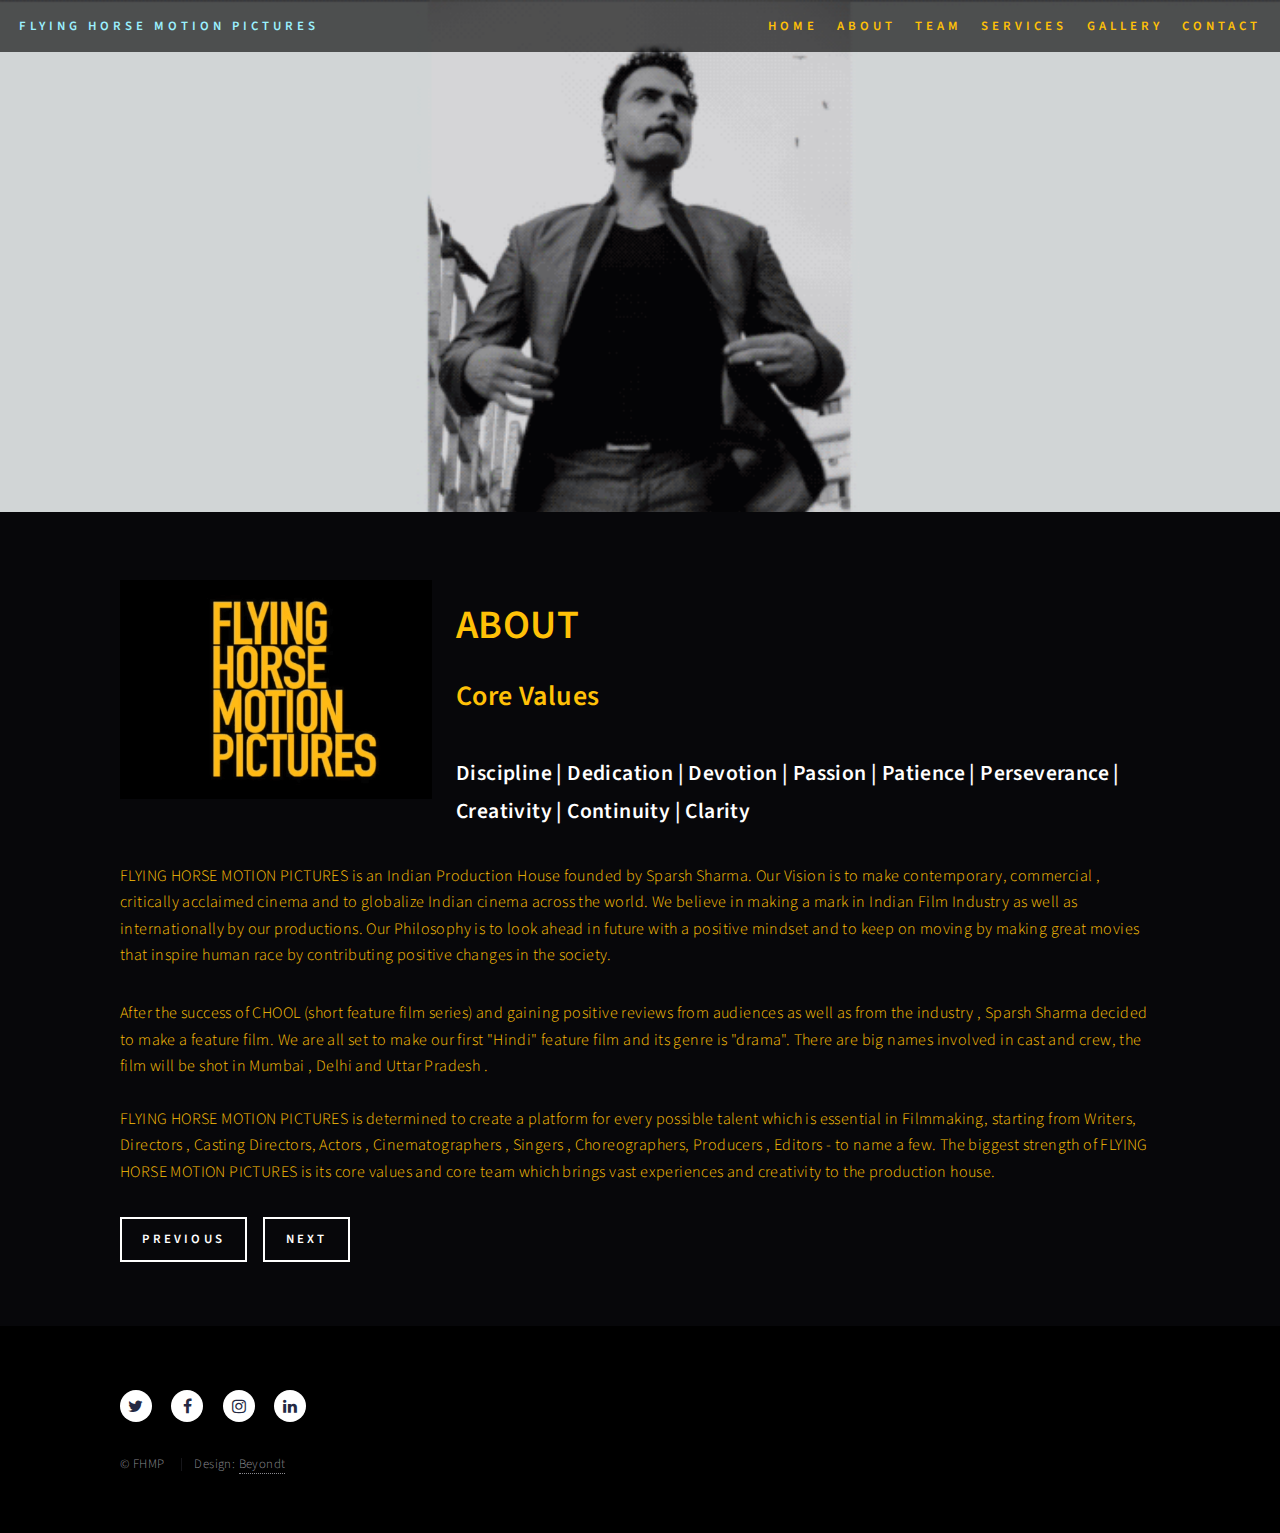
==== about.html @ 009fe53f "Update about.html" ====
<!DOCTYPE HTML>

<html>
	<head>
		<title>Flying Horse Motion Pictures | About</title>
		<meta charset="utf-8" />
		<meta name="viewport" content="width=device-width, initial-scale=1, user-scalable=no" />
		<!--[if lte IE 8]><script src="assets/js/ie/html5shiv.js"></script><![endif]-->
		<link rel="stylesheet" href="assets/css/main.css" />
		<!--[if lte IE 9]><link rel="stylesheet" href="assets/css/ie9.css" /><![endif]-->
		<!--[if lte IE 8]><link rel="stylesheet" href="assets/css/ie8.css" /><![endif]-->
	</head>
	<body>

		<!-- Wrapper -->
			<div id="wrapper">

				<!-- Header -->
				<!-- Note: The "styleN" class below should match that of the banner element. -->
					<header id="header" class="alt style2" style=" background-color: rgba(0, 0, 0, 0.63);">
						<a href="index.html" class="logo"> <span>FLYING HORSE MOTION PICTURES</span></a>
                        <nav>
                            
                            
                            <a href="home.html">Home</a>
                            <a href="about.html">About</a>
                            <a href="team.html">Team</a>
                            <a href="services.html">Services</a>
                            <a href="gallery.html">Gallery</a>
                            <a href="contact.html">Contact</a>
                            
                            
                            
                        </nav>
					</header>

				<!-- Menu -->
                
                
                <!-- Banner -->
				<!-- Note: The "styleN" class below should match that of the header element. -->
					<section id="banner" class="style2">
						<div class="inner">
							<span class="image">
								<img src="images/about.gif" alt="sparsh sharma" />
							</span>
							
							
						</div>
					</section>

				<!-- Main -->
					<div id="main">

						<!-- One -->
                        

						<!-- Two -->
							

						<!-- Three -->
							<section id="three">
								<div class="inner">
                                    
                                    
                                    <p><span class="image left"><img src="images/logo.gif" alt="" /></span>
                                    <h1>ABOUT</h1>
                                    <h2>Core Values</h2> </br>
                                    <h3><b>
                                     Discipline |
                                    
                                     Dedication |
                                    
                                     Devotion |
                                    
                                     Passion |
                                    
                                     Patience |
                                    
                                     Perseverance |
                                     </br>
                                     </br>
                                    
                                     Creativity |
                                   
                                    Continuity |
                                    
                                    Clarity
                                    </br>
                                    </br>
                                    </b> </h3>
                                    
                                    
                                    
                                    FLYING HORSE MOTION PICTURES is an Indian Production House founded by Sparsh Sharma. Our Vision is to make contemporary, commercial , critically acclaimed cinema and to globalize Indian cinema across the world. We believe in making a mark in Indian Film Industry as well as internationally by our productions. Our Philosophy is to look ahead in future with a positive mindset  and to keep on moving by making great movies that inspire human race by  contributing positive changes in the society.</p>
                                  
                                    
									
                                    <p>After the success of CHOOL (short feature film series) and gaining positive reviews from audiences as well as from the industry , Sparsh Sharma decided to make a feature film. We are all set to make our first "Hindi" feature film  and its genre is "drama". There are big names involved in cast and crew, the film will be shot in Mumbai , Delhi and Uttar Pradesh .</br>
                                    
                                    </br> FLYING HORSE MOTION PICTURES is determined to create a platform for every possible talent which is essential in Filmmaking, starting from Writers, Directors , Casting Directors,  Actors , Cinematographers , Singers , Choreographers,  Producers , Editors - to name a few. The biggest strength of FLYING HORSE MOTION PICTURES is its core values and core team which brings vast experiences and creativity to the production house. </br> </p>
									
                                    
                                        <ul class="actions">
                                            <li><a href="home.html" class="button">Previous</a></
                                                </br>
                                            <li><a href="team.html" class="button">Next</a></li>
                                        </ul>
                                    
                                    
                                    
								</div>
							</section>
                            

					</div>

				<!-- Contact -->
					

				<!-- Footer -->
					<footer id="footer">
						<div class="inner">
							<ul class="icons">
								<li><a href="#" class="icon alt fa-twitter"><span class="label">Twitter</span></a></li>
								<li><a href="#" class="icon alt fa-facebook"><span class="label">Facebook</span></a></li>
								<li><a href="#" class="icon alt fa-instagram"><span class="label">Instagram</span></a></li>
								
								<li><a href="#" class="icon alt fa-linkedin"><span class="label">LinkedIn</span></a></li>
							</ul>
                            <ul class="copyright">
                                <li>&copy; FHMP</li>
                                <li>Design: <a href="https://beyondt.in">Beyondt</a></li>
                                
                            </ul>
                        </div>
					</footer>

			</div>

		<!-- Scripts -->
			<script src="assets/js/jquery.min.js"></script>
			<script src="assets/js/jquery.scrolly.min.js"></script>
			<script src="assets/js/jquery.scrollex.min.js"></script>
			<script src="assets/js/skel.min.js"></script>
			<script src="assets/js/util.js"></script>
			<!--[if lte IE 8]><script src="assets/js/ie/respond.min.js"></script><![endif]-->
			<script src="assets/js/main.js"></script>

	</body>
</html>
---- assets/css/main.css ----
@import url(font-awesome.min.css);
@import url("https://fonts.googleapis.com/css?family=Source+Sans+Pro:300,300italic,600,600italic");

/*
	Forty by HTML5 UP
	html5up.net | @ajlkn
	Free for personal and commercial use under the CCA 3.0 license (html5up.net/license)
*/

/* Reset */

	html, body, div, span, applet, object, iframe, h1, h2, h3, h4, h5, h6, p, blockquote, pre, a, abbr, acronym, address, big, cite, code, del, dfn, em, img, ins, kbd, q, s, samp, small, strike, strong, sub, sup, tt, var, b, u, i, center, dl, dt, dd, ol, ul, li, fieldset, form, label, legend, table, caption, tbody, tfoot, thead, tr, th, td, article, aside, canvas, details, embed, figure, figcaption, footer, header, hgroup, menu, nav, output, ruby, section, summary, time, mark, audio, video {
		margin: 0;
		padding: 0;
		border: 0;
		font-size: 100%;
		font: inherit;
		vertical-align: baseline;
	}

	article, aside, details, figcaption, figure, footer, header, hgroup, menu, nav, section {
		display: block;
	}

	body {
		line-height: 1;
	}

	ol, ul {
		list-style: none;
	}

	blockquote, q {
		quotes: none;
	}

	blockquote:before, blockquote:after, q:before, q:after {
		content: '';
		content: none;
	}

	table {
		border-collapse: collapse;
		border-spacing: 0;
	}

	body {
		-webkit-text-size-adjust: none;
	}

/* Box Model */

	*, *:before, *:after {
		-moz-box-sizing: border-box;
		-webkit-box-sizing: border-box;
		box-sizing: border-box;
	}

/* Grid */

	.row {
		border-bottom: solid 1px transparent;
		-moz-box-sizing: border-box;
		-webkit-box-sizing: border-box;
		box-sizing: border-box;
	}

	.row > * {
		float: left;
		-moz-box-sizing: border-box;
		-webkit-box-sizing: border-box;
		box-sizing: border-box;
	}

	.row:after, .row:before {
		content: '';
		display: block;
		clear: both;
		height: 0;
	}

	.row.uniform > * > :first-child {
		margin-top: 0;
	}

	.row.uniform > * > :last-child {
		margin-bottom: 0;
	}

	.row.\30 \25 > * {
		padding: 0 0 0 0em;
	}

	.row.\30 \25 {
		margin: 0 0 -1px 0em;
	}

	.row.uniform.\30 \25 > * {
		padding: 0em 0 0 0em;
	}

	.row.uniform.\30 \25 {
		margin: 0em 0 -1px 0em;
	}

	.row > * {
		padding: 0 0 0 2em;
	}

	.row {
		margin: 0 0 -1px -2em;
	}

	.row.uniform > * {
		padding: 2em 0 0 2em;
	}

	.row.uniform {
		margin: -2em 0 -1px -2em;
	}

	.row.\32 00\25 > * {
		padding: 0 0 0 4em;
	}

	.row.\32 00\25 {
		margin: 0 0 -1px -4em;
	}

	.row.uniform.\32 00\25 > * {
		padding: 4em 0 0 4em;
	}

	.row.uniform.\32 00\25 {
		margin: -4em 0 -1px -4em;
	}

	.row.\31 50\25 > * {
		padding: 0 0 0 3em;
	}

	.row.\31 50\25 {
		margin: 0 0 -1px -3em;
	}

	.row.uniform.\31 50\25 > * {
		padding: 3em 0 0 3em;
	}

	.row.uniform.\31 50\25 {
		margin: -3em 0 -1px -3em;
	}

	.row.\35 0\25 > * {
		padding: 0 0 0 1em;
	}

	.row.\35 0\25 {
		margin: 0 0 -1px -1em;
	}

	.row.uniform.\35 0\25 > * {
		padding: 1em 0 0 1em;
	}

	.row.uniform.\35 0\25 {
		margin: -1em 0 -1px -1em;
	}

	.row.\32 5\25 > * {
		padding: 0 0 0 0.5em;
	}

	.row.\32 5\25 {
		margin: 0 0 -1px -0.5em;
	}

	.row.uniform.\32 5\25 > * {
		padding: 0.5em 0 0 0.5em;
	}

	.row.uniform.\32 5\25 {
		margin: -0.5em 0 -1px -0.5em;
	}

	.\31 2u, .\31 2u\24 {
		width: 100%;
		clear: none;
		margin-left: 0;
	}

	.\31 1u, .\31 1u\24 {
		width: 91.6666666667%;
		clear: none;
		margin-left: 0;
	}

	.\31 0u, .\31 0u\24 {
		width: 83.3333333333%;
		clear: none;
		margin-left: 0;
	}

	.\39 u, .\39 u\24 {
		width: 75%;
		clear: none;
		margin-left: 0;
	}

	.\38 u, .\38 u\24 {
		width: 66.6666666667%;
		clear: none;
		margin-left: 0;
	}

	.\37 u, .\37 u\24 {
		width: 58.3333333333%;
		clear: none;
		margin-left: 0;
	}

	.\36 u, .\36 u\24 {
		width: 50%;
		clear: none;
		margin-left: 0;
	}

	.\35 u, .\35 u\24 {
		width: 41.6666666667%;
		clear: none;
		margin-left: 0;
	}

	.\34 u, .\34 u\24 {
		width: 33.3333333333%;
		clear: none;
		margin-left: 0;
	}

	.\33 u, .\33 u\24 {
		width: 25%;
		clear: none;
		margin-left: 0;
	}

	.\32 u, .\32 u\24 {
		width: 16.6666666667%;
		clear: none;
		margin-left: 0;
	}

	.\31 u, .\31 u\24 {
		width: 8.3333333333%;
		clear: none;
		margin-left: 0;
	}

	.\31 2u\24 + *,
	.\31 1u\24 + *,
	.\31 0u\24 + *,
	.\39 u\24 + *,
	.\38 u\24 + *,
	.\37 u\24 + *,
	.\36 u\24 + *,
	.\35 u\24 + *,
	.\34 u\24 + *,
	.\33 u\24 + *,
	.\32 u\24 + *,
	.\31 u\24 + * {
		clear: left;
	}

	.\-11u {
		margin-left: 91.66667%;
	}

	.\-10u {
		margin-left: 83.33333%;
	}

	.\-9u {
		margin-left: 75%;
	}

	.\-8u {
		margin-left: 66.66667%;
	}

	.\-7u {
		margin-left: 58.33333%;
	}

	.\-6u {
		margin-left: 50%;
	}

	.\-5u {
		margin-left: 41.66667%;
	}

	.\-4u {
		margin-left: 33.33333%;
	}

	.\-3u {
		margin-left: 25%;
	}

	.\-2u {
		margin-left: 16.66667%;
	}

	.\-1u {
		margin-left: 8.33333%;
	}

	@media screen and (max-width: 1680px) {

		.row > * {
			padding: 0 0 0 2em;
		}

		.row {
			margin: 0 0 -1px -2em;
		}

		.row.uniform > * {
			padding: 2em 0 0 2em;
		}

		.row.uniform {
			margin: -2em 0 -1px -2em;
		}

		.row.\32 00\25 > * {
			padding: 0 0 0 4em;
		}

		.row.\32 00\25 {
			margin: 0 0 -1px -4em;
		}

		.row.uniform.\32 00\25 > * {
			padding: 4em 0 0 4em;
		}

		.row.uniform.\32 00\25 {
			margin: -4em 0 -1px -4em;
		}

		.row.\31 50\25 > * {
			padding: 0 0 0 3em;
		}

		.row.\31 50\25 {
			margin: 0 0 -1px -3em;
		}

		.row.uniform.\31 50\25 > * {
			padding: 3em 0 0 3em;
		}

		.row.uniform.\31 50\25 {
			margin: -3em 0 -1px -3em;
		}

		.row.\35 0\25 > * {
			padding: 0 0 0 1em;
		}

		.row.\35 0\25 {
			margin: 0 0 -1px -1em;
		}

		.row.uniform.\35 0\25 > * {
			padding: 1em 0 0 1em;
		}

		.row.uniform.\35 0\25 {
			margin: -1em 0 -1px -1em;
		}

		.row.\32 5\25 > * {
			padding: 0 0 0 0.5em;
		}

		.row.\32 5\25 {
			margin: 0 0 -1px -0.5em;
		}

		.row.uniform.\32 5\25 > * {
			padding: 0.5em 0 0 0.5em;
		}

		.row.uniform.\32 5\25 {
			margin: -0.5em 0 -1px -0.5em;
		}

		.\31 2u\28xlarge\29, .\31 2u\24\28xlarge\29 {
			width: 100%;
			clear: none;
			margin-left: 0;
		}

		.\31 1u\28xlarge\29, .\31 1u\24\28xlarge\29 {
			width: 91.6666666667%;
			clear: none;
			margin-left: 0;
		}

		.\31 0u\28xlarge\29, .\31 0u\24\28xlarge\29 {
			width: 83.3333333333%;
			clear: none;
			margin-left: 0;
		}

		.\39 u\28xlarge\29, .\39 u\24\28xlarge\29 {
			width: 75%;
			clear: none;
			margin-left: 0;
		}

		.\38 u\28xlarge\29, .\38 u\24\28xlarge\29 {
			width: 66.6666666667%;
			clear: none;
			margin-left: 0;
		}

		.\37 u\28xlarge\29, .\37 u\24\28xlarge\29 {
			width: 58.3333333333%;
			clear: none;
			margin-left: 0;
		}

		.\36 u\28xlarge\29, .\36 u\24\28xlarge\29 {
			width: 50%;
			clear: none;
			margin-left: 0;
		}

		.\35 u\28xlarge\29, .\35 u\24\28xlarge\29 {
			width: 41.6666666667%;
			clear: none;
			margin-left: 0;
		}

		.\34 u\28xlarge\29, .\34 u\24\28xlarge\29 {
			width: 33.3333333333%;
			clear: none;
			margin-left: 0;
		}

		.\33 u\28xlarge\29, .\33 u\24\28xlarge\29 {
			width: 25%;
			clear: none;
			margin-left: 0;
		}

		.\32 u\28xlarge\29, .\32 u\24\28xlarge\29 {
			width: 16.6666666667%;
			clear: none;
			margin-left: 0;
		}

		.\31 u\28xlarge\29, .\31 u\24\28xlarge\29 {
			width: 8.3333333333%;
			clear: none;
			margin-left: 0;
		}

		.\31 2u\24\28xlarge\29 + *,
		.\31 1u\24\28xlarge\29 + *,
		.\31 0u\24\28xlarge\29 + *,
		.\39 u\24\28xlarge\29 + *,
		.\38 u\24\28xlarge\29 + *,
		.\37 u\24\28xlarge\29 + *,
		.\36 u\24\28xlarge\29 + *,
		.\35 u\24\28xlarge\29 + *,
		.\34 u\24\28xlarge\29 + *,
		.\33 u\24\28xlarge\29 + *,
		.\32 u\24\28xlarge\29 + *,
		.\31 u\24\28xlarge\29 + * {
			clear: left;
		}

		.\-11u\28xlarge\29 {
			margin-left: 91.66667%;
		}

		.\-10u\28xlarge\29 {
			margin-left: 83.33333%;
		}

		.\-9u\28xlarge\29 {
			margin-left: 75%;
		}

		.\-8u\28xlarge\29 {
			margin-left: 66.66667%;
		}

		.\-7u\28xlarge\29 {
			margin-left: 58.33333%;
		}

		.\-6u\28xlarge\29 {
			margin-left: 50%;
		}

		.\-5u\28xlarge\29 {
			margin-left: 41.66667%;
		}

		.\-4u\28xlarge\29 {
			margin-left: 33.33333%;
		}

		.\-3u\28xlarge\29 {
			margin-left: 25%;
		}

		.\-2u\28xlarge\29 {
			margin-left: 16.66667%;
		}

		.\-1u\28xlarge\29 {
			margin-left: 8.33333%;
		}

	}

	@media screen and (max-width: 1280px) {

		.row > * {
			padding: 0 0 0 1.5em;
		}

		.row {
			margin: 0 0 -1px -1.5em;
		}

		.row.uniform > * {
			padding: 1.5em 0 0 1.5em;
		}

		.row.uniform {
			margin: -1.5em 0 -1px -1.5em;
		}

		.row.\32 00\25 > * {
			padding: 0 0 0 3em;
		}

		.row.\32 00\25 {
			margin: 0 0 -1px -3em;
		}

		.row.uniform.\32 00\25 > * {
			padding: 3em 0 0 3em;
		}

		.row.uniform.\32 00\25 {
			margin: -3em 0 -1px -3em;
		}

		.row.\31 50\25 > * {
			padding: 0 0 0 2.25em;
		}

		.row.\31 50\25 {
			margin: 0 0 -1px -2.25em;
		}

		.row.uniform.\31 50\25 > * {
			padding: 2.25em 0 0 2.25em;
		}

		.row.uniform.\31 50\25 {
			margin: -2.25em 0 -1px -2.25em;
		}

		.row.\35 0\25 > * {
			padding: 0 0 0 0.75em;
		}

		.row.\35 0\25 {
			margin: 0 0 -1px -0.75em;
		}

		.row.uniform.\35 0\25 > * {
			padding: 0.75em 0 0 0.75em;
		}

		.row.uniform.\35 0\25 {
			margin: -0.75em 0 -1px -0.75em;
		}

		.row.\32 5\25 > * {
			padding: 0 0 0 0.375em;
		}

		.row.\32 5\25 {
			margin: 0 0 -1px -0.375em;
		}

		.row.uniform.\32 5\25 > * {
			padding: 0.375em 0 0 0.375em;
		}

		.row.uniform.\32 5\25 {
			margin: -0.375em 0 -1px -0.375em;
		}

		.\31 2u\28large\29, .\31 2u\24\28large\29 {
			width: 100%;
			clear: none;
			margin-left: 0;
		}

		.\31 1u\28large\29, .\31 1u\24\28large\29 {
			width: 91.6666666667%;
			clear: none;
			margin-left: 0;
		}

		.\31 0u\28large\29, .\31 0u\24\28large\29 {
			width: 83.3333333333%;
			clear: none;
			margin-left: 0;
		}

		.\39 u\28large\29, .\39 u\24\28large\29 {
			width: 75%;
			clear: none;
			margin-left: 0;
		}

		.\38 u\28large\29, .\38 u\24\28large\29 {
			width: 66.6666666667%;
			clear: none;
			margin-left: 0;
		}

		.\37 u\28large\29, .\37 u\24\28large\29 {
			width: 58.3333333333%;
			clear: none;
			margin-left: 0;
		}

		.\36 u\28large\29, .\36 u\24\28large\29 {
			width: 50%;
			clear: none;
			margin-left: 0;
		}

		.\35 u\28large\29, .\35 u\24\28large\29 {
			width: 41.6666666667%;
			clear: none;
			margin-left: 0;
		}

		.\34 u\28large\29, .\34 u\24\28large\29 {
			width: 33.3333333333%;
			clear: none;
			margin-left: 0;
		}

		.\33 u\28large\29, .\33 u\24\28large\29 {
			width: 25%;
			clear: none;
			margin-left: 0;
		}

		.\32 u\28large\29, .\32 u\24\28large\29 {
			width: 16.6666666667%;
			clear: none;
			margin-left: 0;
		}

		.\31 u\28large\29, .\31 u\24\28large\29 {
			width: 8.3333333333%;
			clear: none;
			margin-left: 0;
		}

		.\31 2u\24\28large\29 + *,
		.\31 1u\24\28large\29 + *,
		.\31 0u\24\28large\29 + *,
		.\39 u\24\28large\29 + *,
		.\38 u\24\28large\29 + *,
		.\37 u\24\28large\29 + *,
		.\36 u\24\28large\29 + *,
		.\35 u\24\28large\29 + *,
		.\34 u\24\28large\29 + *,
		.\33 u\24\28large\29 + *,
		.\32 u\24\28large\29 + *,
		.\31 u\24\28large\29 + * {
			clear: left;
		}

		.\-11u\28large\29 {
			margin-left: 91.66667%;
		}

		.\-10u\28large\29 {
			margin-left: 83.33333%;
		}

		.\-9u\28large\29 {
			margin-left: 75%;
		}

		.\-8u\28large\29 {
			margin-left: 66.66667%;
		}

		.\-7u\28large\29 {
			margin-left: 58.33333%;
		}

		.\-6u\28large\29 {
			margin-left: 50%;
		}

		.\-5u\28large\29 {
			margin-left: 41.66667%;
		}

		.\-4u\28large\29 {
			margin-left: 33.33333%;
		}

		.\-3u\28large\29 {
			margin-left: 25%;
		}

		.\-2u\28large\29 {
			margin-left: 16.66667%;
		}

		.\-1u\28large\29 {
			margin-left: 8.33333%;
		}

	}

	@media screen and (max-width: 980px) {

		.row > * {
			padding: 0 0 0 1.5em;
		}

		.row {
			margin: 0 0 -1px -1.5em;
		}

		.row.uniform > * {
			padding: 1.5em 0 0 1.5em;
		}

		.row.uniform {
			margin: -1.5em 0 -1px -1.5em;
		}

		.row.\32 00\25 > * {
			padding: 0 0 0 3em;
		}

		.row.\32 00\25 {
			margin: 0 0 -1px -3em;
		}

		.row.uniform.\32 00\25 > * {
			padding: 3em 0 0 3em;
		}

		.row.uniform.\32 00\25 {
			margin: -3em 0 -1px -3em;
		}

		.row.\31 50\25 > * {
			padding: 0 0 0 2.25em;
		}

		.row.\31 50\25 {
			margin: 0 0 -1px -2.25em;
		}

		.row.uniform.\31 50\25 > * {
			padding: 2.25em 0 0 2.25em;
		}

		.row.uniform.\31 50\25 {
			margin: -2.25em 0 -1px -2.25em;
		}

		.row.\35 0\25 > * {
			padding: 0 0 0 0.75em;
		}

		.row.\35 0\25 {
			margin: 0 0 -1px -0.75em;
		}

		.row.uniform.\35 0\25 > * {
			padding: 0.75em 0 0 0.75em;
		}

		.row.uniform.\35 0\25 {
			margin: -0.75em 0 -1px -0.75em;
		}

		.row.\32 5\25 > * {
			padding: 0 0 0 0.375em;
		}

		.row.\32 5\25 {
			margin: 0 0 -1px -0.375em;
		}

		.row.uniform.\32 5\25 > * {
			padding: 0.375em 0 0 0.375em;
		}

		.row.uniform.\32 5\25 {
			margin: -0.375em 0 -1px -0.375em;
		}

		.\31 2u\28medium\29, .\31 2u\24\28medium\29 {
			width: 100%;
			clear: none;
			margin-left: 0;
		}

		.\31 1u\28medium\29, .\31 1u\24\28medium\29 {
			width: 91.6666666667%;
			clear: none;
			margin-left: 0;
		}

		.\31 0u\28medium\29, .\31 0u\24\28medium\29 {
			width: 83.3333333333%;
			clear: none;
			margin-left: 0;
		}

		.\39 u\28medium\29, .\39 u\24\28medium\29 {
			width: 75%;
			clear: none;
			margin-left: 0;
		}

		.\38 u\28medium\29, .\38 u\24\28medium\29 {
			width: 66.6666666667%;
			clear: none;
			margin-left: 0;
		}

		.\37 u\28medium\29, .\37 u\24\28medium\29 {
			width: 58.3333333333%;
			clear: none;
			margin-left: 0;
		}

		.\36 u\28medium\29, .\36 u\24\28medium\29 {
			width: 50%;
			clear: none;
			margin-left: 0;
		}

		.\35 u\28medium\29, .\35 u\24\28medium\29 {
			width: 41.6666666667%;
			clear: none;
			margin-left: 0;
		}

		.\34 u\28medium\29, .\34 u\24\28medium\29 {
			width: 33.3333333333%;
			clear: none;
			margin-left: 0;
		}

		.\33 u\28medium\29, .\33 u\24\28medium\29 {
			width: 25%;
			clear: none;
			margin-left: 0;
		}

		.\32 u\28medium\29, .\32 u\24\28medium\29 {
			width: 16.6666666667%;
			clear: none;
			margin-left: 0;
		}

		.\31 u\28medium\29, .\31 u\24\28medium\29 {
			width: 8.3333333333%;
			clear: none;
			margin-left: 0;
		}

		.\31 2u\24\28medium\29 + *,
		.\31 1u\24\28medium\29 + *,
		.\31 0u\24\28medium\29 + *,
		.\39 u\24\28medium\29 + *,
		.\38 u\24\28medium\29 + *,
		.\37 u\24\28medium\29 + *,
		.\36 u\24\28medium\29 + *,
		.\35 u\24\28medium\29 + *,
		.\34 u\24\28medium\29 + *,
		.\33 u\24\28medium\29 + *,
		.\32 u\24\28medium\29 + *,
		.\31 u\24\28medium\29 + * {
			clear: left;
		}

		.\-11u\28medium\29 {
			margin-left: 91.66667%;
		}

		.\-10u\28medium\29 {
			margin-left: 83.33333%;
		}

		.\-9u\28medium\29 {
			margin-left: 75%;
		}

		.\-8u\28medium\29 {
			margin-left: 66.66667%;
		}

		.\-7u\28medium\29 {
			margin-left: 58.33333%;
		}

		.\-6u\28medium\29 {
			margin-left: 50%;
		}

		.\-5u\28medium\29 {
			margin-left: 41.66667%;
		}

		.\-4u\28medium\29 {
			margin-left: 33.33333%;
		}

		.\-3u\28medium\29 {
			margin-left: 25%;
		}

		.\-2u\28medium\29 {
			margin-left: 16.66667%;
		}

		.\-1u\28medium\29 {
			margin-left: 8.33333%;
		}

	}

	@media screen and (max-width: 736px) {

		.row > * {
			padding: 0 0 0 1.25em;
		}

		.row {
			margin: 0 0 -1px -1.25em;
		}

		.row.uniform > * {
			padding: 1.25em 0 0 1.25em;
		}

		.row.uniform {
			margin: -1.25em 0 -1px -1.25em;
		}

		.row.\32 00\25 > * {
			padding: 0 0 0 2.5em;
		}

		.row.\32 00\25 {
			margin: 0 0 -1px -2.5em;
		}

		.row.uniform.\32 00\25 > * {
			padding: 2.5em 0 0 2.5em;
		}

		.row.uniform.\32 00\25 {
			margin: -2.5em 0 -1px -2.5em;
		}

		.row.\31 50\25 > * {
			padding: 0 0 0 1.875em;
		}

		.row.\31 50\25 {
			margin: 0 0 -1px -1.875em;
		}

		.row.uniform.\31 50\25 > * {
			padding: 1.875em 0 0 1.875em;
		}

		.row.uniform.\31 50\25 {
			margin: -1.875em 0 -1px -1.875em;
		}

		.row.\35 0\25 > * {
			padding: 0 0 0 0.625em;
		}

		.row.\35 0\25 {
			margin: 0 0 -1px -0.625em;
		}

		.row.uniform.\35 0\25 > * {
			padding: 0.625em 0 0 0.625em;
		}

		.row.uniform.\35 0\25 {
			margin: -0.625em 0 -1px -0.625em;
		}

		.row.\32 5\25 > * {
			padding: 0 0 0 0.3125em;
		}

		.row.\32 5\25 {
			margin: 0 0 -1px -0.3125em;
		}

		.row.uniform.\32 5\25 > * {
			padding: 0.3125em 0 0 0.3125em;
		}

		.row.uniform.\32 5\25 {
			margin: -0.3125em 0 -1px -0.3125em;
		}

		.\31 2u\28small\29, .\31 2u\24\28small\29 {
			width: 100%;
			clear: none;
			margin-left: 0;
		}

		.\31 1u\28small\29, .\31 1u\24\28small\29 {
			width: 91.6666666667%;
			clear: none;
			margin-left: 0;
		}

		.\31 0u\28small\29, .\31 0u\24\28small\29 {
			width: 83.3333333333%;
			clear: none;
			margin-left: 0;
		}

		.\39 u\28small\29, .\39 u\24\28small\29 {
			width: 75%;
			clear: none;
			margin-left: 0;
		}

		.\38 u\28small\29, .\38 u\24\28small\29 {
			width: 66.6666666667%;
			clear: none;
			margin-left: 0;
		}

		.\37 u\28small\29, .\37 u\24\28small\29 {
			width: 58.3333333333%;
			clear: none;
			margin-left: 0;
		}

		.\36 u\28small\29, .\36 u\24\28small\29 {
			width: 50%;
			clear: none;
			margin-left: 0;
		}

		.\35 u\28small\29, .\35 u\24\28small\29 {
			width: 41.6666666667%;
			clear: none;
			margin-left: 0;
		}

		.\34 u\28small\29, .\34 u\24\28small\29 {
			width: 33.3333333333%;
			clear: none;
			margin-left: 0;
		}

		.\33 u\28small\29, .\33 u\24\28small\29 {
			width: 25%;
			clear: none;
			margin-left: 0;
		}

		.\32 u\28small\29, .\32 u\24\28small\29 {
			width: 16.6666666667%;
			clear: none;
			margin-left: 0;
		}

		.\31 u\28small\29, .\31 u\24\28small\29 {
			width: 8.3333333333%;
			clear: none;
			margin-left: 0;
		}

		.\31 2u\24\28small\29 + *,
		.\31 1u\24\28small\29 + *,
		.\31 0u\24\28small\29 + *,
		.\39 u\24\28small\29 + *,
		.\38 u\24\28small\29 + *,
		.\37 u\24\28small\29 + *,
		.\36 u\24\28small\29 + *,
		.\35 u\24\28small\29 + *,
		.\34 u\24\28small\29 + *,
		.\33 u\24\28small\29 + *,
		.\32 u\24\28small\29 + *,
		.\31 u\24\28small\29 + * {
			clear: left;
		}

		.\-11u\28small\29 {
			margin-left: 91.66667%;
		}

		.\-10u\28small\29 {
			margin-left: 83.33333%;
		}

		.\-9u\28small\29 {
			margin-left: 75%;
		}

		.\-8u\28small\29 {
			margin-left: 66.66667%;
		}

		.\-7u\28small\29 {
			margin-left: 58.33333%;
		}

		.\-6u\28small\29 {
			margin-left: 50%;
		}

		.\-5u\28small\29 {
			margin-left: 41.66667%;
		}

		.\-4u\28small\29 {
			margin-left: 33.33333%;
		}

		.\-3u\28small\29 {
			margin-left: 25%;
		}

		.\-2u\28small\29 {
			margin-left: 16.66667%;
		}

		.\-1u\28small\29 {
			margin-left: 8.33333%;
		}

	}

	@media screen and (max-width: 480px) {

		.row > * {
			padding: 0 0 0 1.25em;
		}

		.row {
			margin: 0 0 -1px -1.25em;
		}

		.row.uniform > * {
			padding: 1.25em 0 0 1.25em;
		}

		.row.uniform {
			margin: -1.25em 0 -1px -1.25em;
		}

		.row.\32 00\25 > * {
			padding: 0 0 0 2.5em;
		}

		.row.\32 00\25 {
			margin: 0 0 -1px -2.5em;
		}

		.row.uniform.\32 00\25 > * {
			padding: 2.5em 0 0 2.5em;
		}

		.row.uniform.\32 00\25 {
			margin: -2.5em 0 -1px -2.5em;
		}

		.row.\31 50\25 > * {
			padding: 0 0 0 1.875em;
		}

		.row.\31 50\25 {
			margin: 0 0 -1px -1.875em;
		}

		.row.uniform.\31 50\25 > * {
			padding: 1.875em 0 0 1.875em;
		}

		.row.uniform.\31 50\25 {
			margin: -1.875em 0 -1px -1.875em;
		}

		.row.\35 0\25 > * {
			padding: 0 0 0 0.625em;
		}

		.row.\35 0\25 {
			margin: 0 0 -1px -0.625em;
		}

		.row.uniform.\35 0\25 > * {
			padding: 0.625em 0 0 0.625em;
		}

		.row.uniform.\35 0\25 {
			margin: -0.625em 0 -1px -0.625em;
		}

		.row.\32 5\25 > * {
			padding: 0 0 0 0.3125em;
		}

		.row.\32 5\25 {
			margin: 0 0 -1px -0.3125em;
		}

		.row.uniform.\32 5\25 > * {
			padding: 0.3125em 0 0 0.3125em;
		}

		.row.uniform.\32 5\25 {
			margin: -0.3125em 0 -1px -0.3125em;
		}

		.\31 2u\28xsmall\29, .\31 2u\24\28xsmall\29 {
			width: 100%;
			clear: none;
			margin-left: 0;
		}

		.\31 1u\28xsmall\29, .\31 1u\24\28xsmall\29 {
			width: 91.6666666667%;
			clear: none;
			margin-left: 0;
		}

		.\31 0u\28xsmall\29, .\31 0u\24\28xsmall\29 {
			width: 83.3333333333%;
			clear: none;
			margin-left: 0;
		}

		.\39 u\28xsmall\29, .\39 u\24\28xsmall\29 {
			width: 75%;
			clear: none;
			margin-left: 0;
		}

		.\38 u\28xsmall\29, .\38 u\24\28xsmall\29 {
			width: 66.6666666667%;
			clear: none;
			margin-left: 0;
		}

		.\37 u\28xsmall\29, .\37 u\24\28xsmall\29 {
			width: 58.3333333333%;
			clear: none;
			margin-left: 0;
		}

		.\36 u\28xsmall\29, .\36 u\24\28xsmall\29 {
			width: 50%;
			clear: none;
			margin-left: 0;
		}

		.\35 u\28xsmall\29, .\35 u\24\28xsmall\29 {
			width: 41.6666666667%;
			clear: none;
			margin-left: 0;
		}

		.\34 u\28xsmall\29, .\34 u\24\28xsmall\29 {
			width: 33.3333333333%;
			clear: none;
			margin-left: 0;
		}

		.\33 u\28xsmall\29, .\33 u\24\28xsmall\29 {
			width: 25%;
			clear: none;
			margin-left: 0;
		}

		.\32 u\28xsmall\29, .\32 u\24\28xsmall\29 {
			width: 16.6666666667%;
			clear: none;
			margin-left: 0;
		}

		.\31 u\28xsmall\29, .\31 u\24\28xsmall\29 {
			width: 8.3333333333%;
			clear: none;
			margin-left: 0;
		}

		.\31 2u\24\28xsmall\29 + *,
		.\31 1u\24\28xsmall\29 + *,
		.\31 0u\24\28xsmall\29 + *,
		.\39 u\24\28xsmall\29 + *,
		.\38 u\24\28xsmall\29 + *,
		.\37 u\24\28xsmall\29 + *,
		.\36 u\24\28xsmall\29 + *,
		.\35 u\24\28xsmall\29 + *,
		.\34 u\24\28xsmall\29 + *,
		.\33 u\24\28xsmall\29 + *,
		.\32 u\24\28xsmall\29 + *,
		.\31 u\24\28xsmall\29 + * {
			clear: left;
		}

		.\-11u\28xsmall\29 {
			margin-left: 91.66667%;
		}

		.\-10u\28xsmall\29 {
			margin-left: 83.33333%;
		}

		.\-9u\28xsmall\29 {
			margin-left: 75%;
		}

		.\-8u\28xsmall\29 {
			margin-left: 66.66667%;
		}

		.\-7u\28xsmall\29 {
			margin-left: 58.33333%;
		}

		.\-6u\28xsmall\29 {
			margin-left: 50%;
		}

		.\-5u\28xsmall\29 {
			margin-left: 41.66667%;
		}

		.\-4u\28xsmall\29 {
			margin-left: 33.33333%;
		}

		.\-3u\28xsmall\29 {
			margin-left: 25%;
		}

		.\-2u\28xsmall\29 {
			margin-left: 16.66667%;
		}

		.\-1u\28xsmall\29 {
			margin-left: 8.33333%;
		}

	}

	@media screen and (max-width: 360px) {

		.row > * {
			padding: 0 0 0 1.25em;
		}

		.row {
			margin: 0 0 -1px -1.25em;
		}

		.row.uniform > * {
			padding: 1.25em 0 0 1.25em;
		}

		.row.uniform {
			margin: -1.25em 0 -1px -1.25em;
		}

		.row.\32 00\25 > * {
			padding: 0 0 0 2.5em;
		}

		.row.\32 00\25 {
			margin: 0 0 -1px -2.5em;
		}

		.row.uniform.\32 00\25 > * {
			padding: 2.5em 0 0 2.5em;
		}

		.row.uniform.\32 00\25 {
			margin: -2.5em 0 -1px -2.5em;
		}

		.row.\31 50\25 > * {
			padding: 0 0 0 1.875em;
		}

		.row.\31 50\25 {
			margin: 0 0 -1px -1.875em;
		}

		.row.uniform.\31 50\25 > * {
			padding: 1.875em 0 0 1.875em;
		}

		.row.uniform.\31 50\25 {
			margin: -1.875em 0 -1px -1.875em;
		}

		.row.\35 0\25 > * {
			padding: 0 0 0 0.625em;
		}

		.row.\35 0\25 {
			margin: 0 0 -1px -0.625em;
		}

		.row.uniform.\35 0\25 > * {
			padding: 0.625em 0 0 0.625em;
		}

		.row.uniform.\35 0\25 {
			margin: -0.625em 0 -1px -0.625em;
		}

		.row.\32 5\25 > * {
			padding: 0 0 0 0.3125em;
		}

		.row.\32 5\25 {
			margin: 0 0 -1px -0.3125em;
		}

		.row.uniform.\32 5\25 > * {
			padding: 0.3125em 0 0 0.3125em;
		}

		.row.uniform.\32 5\25 {
			margin: -0.3125em 0 -1px -0.3125em;
		}

		.\31 2u\28xxsmall\29, .\31 2u\24\28xxsmall\29 {
			width: 100%;
			clear: none;
			margin-left: 0;
		}

		.\31 1u\28xxsmall\29, .\31 1u\24\28xxsmall\29 {
			width: 91.6666666667%;
			clear: none;
			margin-left: 0;
		}

		.\31 0u\28xxsmall\29, .\31 0u\24\28xxsmall\29 {
			width: 83.3333333333%;
			clear: none;
			margin-left: 0;
		}

		.\39 u\28xxsmall\29, .\39 u\24\28xxsmall\29 {
			width: 75%;
			clear: none;
			margin-left: 0;
		}

		.\38 u\28xxsmall\29, .\38 u\24\28xxsmall\29 {
			width: 66.6666666667%;
			clear: none;
			margin-left: 0;
		}

		.\37 u\28xxsmall\29, .\37 u\24\28xxsmall\29 {
			width: 58.3333333333%;
			clear: none;
			margin-left: 0;
		}

		.\36 u\28xxsmall\29, .\36 u\24\28xxsmall\29 {
			width: 50%;
			clear: none;
			margin-left: 0;
		}

		.\35 u\28xxsmall\29, .\35 u\24\28xxsmall\29 {
			width: 41.6666666667%;
			clear: none;
			margin-left: 0;
		}

		.\34 u\28xxsmall\29, .\34 u\24\28xxsmall\29 {
			width: 33.3333333333%;
			clear: none;
			margin-left: 0;
		}

		.\33 u\28xxsmall\29, .\33 u\24\28xxsmall\29 {
			width: 25%;
			clear: none;
			margin-left: 0;
		}

		.\32 u\28xxsmall\29, .\32 u\24\28xxsmall\29 {
			width: 16.6666666667%;
			clear: none;
			margin-left: 0;
		}

		.\31 u\28xxsmall\29, .\31 u\24\28xxsmall\29 {
			width: 8.3333333333%;
			clear: none;
			margin-left: 0;
		}

		.\31 2u\24\28xxsmall\29 + *,
		.\31 1u\24\28xxsmall\29 + *,
		.\31 0u\24\28xxsmall\29 + *,
		.\39 u\24\28xxsmall\29 + *,
		.\38 u\24\28xxsmall\29 + *,
		.\37 u\24\28xxsmall\29 + *,
		.\36 u\24\28xxsmall\29 + *,
		.\35 u\24\28xxsmall\29 + *,
		.\34 u\24\28xxsmall\29 + *,
		.\33 u\24\28xxsmall\29 + *,
		.\32 u\24\28xxsmall\29 + *,
		.\31 u\24\28xxsmall\29 + * {
			clear: left;
		}

		.\-11u\28xxsmall\29 {
			margin-left: 91.66667%;
		}

		.\-10u\28xxsmall\29 {
			margin-left: 83.33333%;
		}

		.\-9u\28xxsmall\29 {
			margin-left: 75%;
		}

		.\-8u\28xxsmall\29 {
			margin-left: 66.66667%;
		}

		.\-7u\28xxsmall\29 {
			margin-left: 58.33333%;
		}

		.\-6u\28xxsmall\29 {
			margin-left: 50%;
		}

		.\-5u\28xxsmall\29 {
			margin-left: 41.66667%;
		}

		.\-4u\28xxsmall\29 {
			margin-left: 33.33333%;
		}

		.\-3u\28xxsmall\29 {
			margin-left: 25%;
		}

		.\-2u\28xxsmall\29 {
			margin-left: 16.66667%;
		}

		.\-1u\28xxsmall\29 {
			margin-left: 8.33333%;
		}

	}

/* Basic */

	@-ms-viewport {
		width: device-width;
	}

	body {
		-ms-overflow-style: scrollbar;
	}

	@media screen and (max-width: 480px) {

		html, body {
			min-width: 320px;
		}

	}

	body {
		background: #000;
	}

		body.is-loading *, body.is-loading *:before, body.is-loading *:after {
			-moz-animation: none !important;
			-webkit-animation: none !important;
			-ms-animation: none !important;
			animation: none !important;
			-moz-transition: none !important;
			-webkit-transition: none !important;
			-ms-transition: none !important;
			transition: none !important;
		}

/* Type */

	body, input, select, textarea {
        color: #ffc107;
		font-family: "Source Sans Pro", Helvetica, sans-serif;
		font-size: 17pt;
		font-weight: 300;
		letter-spacing: 0.025em;
		line-height: 1.65;
	}

		@media screen and (max-width: 1680px) {

			body, input, select, textarea {
				font-size: 14pt;
			}

		}

		@media screen and (max-width: 1280px) {

			body, input, select, textarea {
				font-size: 12pt;
			}

		}

		@media screen and (max-width: 360px) {

			body, input, select, textarea {
				font-size: 11pt;
			}

		}

	a {
		-moz-transition: color 0.2s ease-in-out, border-bottom-color 0.2s ease-in-out;
		-webkit-transition: color 0.2s ease-in-out, border-bottom-color 0.2s ease-in-out;
		-ms-transition: color 0.2s ease-in-out, border-bottom-color 0.2s ease-in-out;
		transition: color 0.2s ease-in-out, border-bottom-color 0.2s ease-in-out;
		border-bottom: dotted 1px;
		color: inherit;
		text-decoration: none;
	}

		a:hover {
			border-bottom-color: transparent;
			color: #9bf1ff !important;
		}

		a:active {
			color: #fff !important;
		}

	strong, b {
		color: #ffffff;
		font-weight: 600;
	}

	em, i {
		font-style: italic;
	}

	p {
		margin: 0 0 2em 0;
	}

	h1, h2, h3, h4, h5, h6 {
		color: #ffc107;
		font-weight: 600;
		line-height: .90;
		margin: 0 0 1em 0;
	}

		h1 a, h2 a, h3 a, h4 a, h5 a, h6 a {
			color: inherit;
			border-bottom: 0;
		}

	h1 {
		font-size: 2.5em;
	}

	h2 {
		font-size: 1.75em;
	}

	h3 {
		font-size: 1.35em;
	}

	h4 {
		font-size: 1.1em;
	}

	h5 {
		font-size: 0.9em;
	}

	h6 {
		font-size: 0.7em;
	}

	@media screen and (max-width: 736px) {

		h1 {
			font-size: 2em;
		}

		h2 {
			font-size: 1.5em;
		}

		h3 {
			font-size: 1.25em;
		}

	}

	sub {
		font-size: 0.8em;
		position: relative;
		top: 0.5em;
	}

	sup {
		font-size: 0.8em;
		position: relative;
		top: -0.5em;
	}

	blockquote {
		border-left: solid 4px rgba(212, 212, 255, 0.1);
		font-style: italic;
		margin: 0 0 2em 0;
		padding: 0.5em 0 0.5em 2em;
	}

	code {
		background: rgba(212, 212, 255, 0.035);
		font-family: "Courier New", monospace;
		font-size: 0.9em;
		margin: 0 0.25em;
		padding: 0.25em 0.65em;
	}

	pre {
		-webkit-overflow-scrolling: touch;
		font-family: "Courier New", monospace;
		font-size: 0.9em;
		margin: 0 0 2em 0;
	}

		pre code {
			display: block;
			line-height: 1.75;
			padding: 1em 1.5em;
			overflow-x: auto;
		}

	hr {
		border: 0;
		border-bottom: solid 1px rgba(212, 212, 255, 0.1);
		margin: 2em 0;
	}

		hr.major {
			margin: 3em 0;
		}

	.align-left {
		text-align: left;
	}

	.align-center {
		text-align: center;
	}

	.align-right {
		text-align: right;
	}

/* Section/Article */

	section.special, article.special {
		text-align: center;
	}

	header.major {
		width: -moz-max-content;
		width: -webkit-max-content;
		width: -ms-max-content;
		width: max-content;
		margin-bottom: 2em;
	}

		header.major > :first-child {
			margin-bottom: 0;
			width: calc(100% + 0.5em);
		}


		header.major > p {
			font-size: 0.7em;
			font-weight: 600;
			letter-spacing: 0.25em;
			margin-bottom: 0;
			text-transform: uppercase;
		}

		body.is-ie header.major > :first-child:after {
			max-width: 9em;
		}

		body.is-ie header.major > h1:after {
			max-width: 100% !important;
		}

	@media screen and (max-width: 736px) {

		header.major > p br {
			display: none;
		}

	}

/* Form */

	form {
		margin: 0 0 2em 0;
	}

		form .field {
			margin: 0 0 2em 0;
		}

			form .field.half {
				width: 50%;
				float: left;
				padding: 0 0 0 1em;
			}

				form .field.half.first {
					padding: 0 1em 0 0;
				}

		form > .actions {
			margin: 2.5em 0 0 0 !important;
		}

		@media screen and (max-width: 736px) {

			form .field {
				margin: 0 0 1.5em 0;
			}

				form .field.half {
					padding: 0 0 0 0.75em;
				}

					form .field.half.first {
						padding: 0 0.75em 0 0;
					}

			form > .actions {
				margin: 2em 0 0 0 !important;
			}

		}

		@media screen and (max-width: 480px) {

			form .field.half {
				width: 100%;
				float: none;
				padding: 0;
			}

				form .field.half.first {
					padding: 0;
				}

		}

	label {
		color: #ffffff;
		display: block;
		font-size: 0.8em;
		font-weight: 600;
		letter-spacing: 0.25em;
		margin: 0 0 1em 0;
		text-transform: uppercase;
	}

	input[type="text"],
	input[type="password"],
	input[type="email"],
	input[type="tel"],
	select,
	textarea {
		-moz-appearance: none;
		-webkit-appearance: none;
		-ms-appearance: none;
		appearance: none;
		background: rgba(212, 212, 255, 0.035);
		border: none;
		border-radius: 0;
		color: inherit;
		display: block;
		outline: 0;
		padding: 0 1em;
		text-decoration: none;
		width: 100%;
	}

		input[type="text"]:invalid,
		input[type="password"]:invalid,
		input[type="email"]:invalid,
		input[type="tel"]:invalid,
		select:invalid,
		textarea:invalid {
			box-shadow: none;
		}

		input[type="text"]:focus,
		input[type="password"]:focus,
		input[type="email"]:focus,
		input[type="tel"]:focus,
		select:focus,
		textarea:focus {
			border-color: #9bf1ff;
			box-shadow: 0 0 0 2px #9bf1ff;
		}

	.select-wrapper {
		text-decoration: none;
		display: block;
		position: relative;
	}

		.select-wrapper:before {
			-moz-osx-font-smoothing: grayscale;
			-webkit-font-smoothing: antialiased;
			font-family: FontAwesome;
			font-style: normal;
			font-weight: normal;
			text-transform: none !important;
		}

		.select-wrapper:before {
			color: rgba(212, 212, 255, 0.1);
			content: '\f078';
			display: block;
			height: 2.75em;
			line-height: 2.75em;
			pointer-events: none;
			position: absolute;
			right: 0;
			text-align: center;
			top: 0;
			width: 2.75em;
		}

		.select-wrapper select::-ms-expand {
			display: none;
		}

	input[type="text"],
	input[type="password"],
	input[type="email"],
	select {
		height: 2.75em;
	}

	textarea {
		padding: 0.75em 1em;
	}

	input[type="checkbox"],
	input[type="radio"] {
		-moz-appearance: none;
		-webkit-appearance: none;
		-ms-appearance: none;
		appearance: none;
		display: block;
		float: left;
		margin-right: -2em;
		opacity: 0;
		width: 1em;
		z-index: -1;
	}

		input[type="checkbox"] + label,
		input[type="radio"] + label {
			text-decoration: none;
			color: #ffffff;
			cursor: pointer;
			display: inline-block;
			font-weight: 300;
			padding-left: 2.65em;
			padding-right: 0.75em;
			position: relative;
		}

			input[type="checkbox"] + label:before,
			input[type="radio"] + label:before {
				-moz-osx-font-smoothing: grayscale;
				-webkit-font-smoothing: antialiased;
				font-family: FontAwesome;
				font-style: normal;
				font-weight: normal;
				text-transform: none !important;
			}

			input[type="checkbox"] + label:before,
			input[type="radio"] + label:before {
				background: rgba(212, 212, 255, 0.035);
				content: '';
				display: inline-block;
				height: 1.65em;
				left: 0;
				letter-spacing: 0;
				line-height: 1.58125em;
				position: absolute;
				text-align: center;
				top: 0;
				width: 1.65em;
			}

		input[type="checkbox"]:checked + label:before,
		input[type="radio"]:checked + label:before {
			background: #ffffff;
			border-color: #9bf1ff;
			content: '\f00c';
			color: #242943;
		}

		input[type="checkbox"]:focus + label:before,
		input[type="radio"]:focus + label:before {
			box-shadow: 0 0 0 2px #9bf1ff;
		}

	input[type="radio"] + label:before {
		border-radius: 100%;
	}

	::-webkit-input-placeholder {
		color: rgba(244, 244, 255, 0.2) !important;
		opacity: 1.0;
	}

	:-moz-placeholder {
		color: rgba(244, 244, 255, 0.2) !important;
		opacity: 1.0;
	}

	::-moz-placeholder {
		color: rgba(244, 244, 255, 0.2) !important;
		opacity: 1.0;
	}

	:-ms-input-placeholder {
		color: rgba(244, 244, 255, 0.2) !important;
		opacity: 1.0;
	}

	.formerize-placeholder {
		color: rgba(244, 244, 255, 0.2) !important;
		opacity: 1.0;
	}

/* Box */

	.box {
		border: solid 1px rgba(212, 212, 255, 0.1);
		margin-bottom: 2em;
		padding: 1.5em;
	}

		.box > :last-child,
		.box > :last-child > :last-child,
		.box > :last-child > :last-child > :last-child {
			margin-bottom: 0;
		}

		.box.alt {
			border: 0;
			border-radius: 0;
			padding: 0;
		}

/* Icon */

	.icon {
		text-decoration: none;
		border-bottom: none;
		position: relative;
	}

		.icon:before {
			-moz-osx-font-smoothing: grayscale;
			-webkit-font-smoothing: antialiased;
			font-family: FontAwesome;
			font-style: normal;
			font-weight: normal;
			text-transform: none !important;
		}

		.icon > .label {
			display: none;
		}

		.icon.alt:before {
			background-color: #ffffff;
			border-radius: 100%;
			color: #242943;
			display: inline-block;
			height: 2em;
			line-height: 2em;
			text-align: center;
			width: 2em;
		}

	a.icon.alt:before {
		-moz-transition: background-color 0.2s ease-in-out;
		-webkit-transition: background-color 0.2s ease-in-out;
		-ms-transition: background-color 0.2s ease-in-out;
		transition: background-color 0.2s ease-in-out;
	}

	a.icon.alt:hover:before {
		background-color: rgba(111, 195, 223, 0.04);
	}

	a.icon.alt:active:before {
		background-color: #37a6cb;
	}

/* Image */

	.image {
		border: 0;
		display: inline-block;
		position: relative;
	}

		.image img {
			display: block;
		}

		.image.left, .image.right {
			max-width: 30%;
		}

			.image.left img, .image.right img {
				width: 100%;
			}

		.image.left {
			float: left;
			margin: 0 1.5em 1.25em 0;
			top: 0.25em;
		}

		.image.right {
			float: right;
			margin: 0 0 1.25em 1.5em;
			top: 0.25em;
		}

		.image.fit {
			display: block;
			margin: 0 0 2em 0;
			width: 100%;
		}

			.image.fit img {
				width: 100%;
			}

		.image.main {
			display: block;
			margin: 2.5em 0;
			width: 100%;
		}

			.image.main img {
				width: 100%;
			}

			@media screen and (max-width: 736px) {

				.image.main {
					margin: 1.5em 0;
				}

			}

/* List */

	ol {
		list-style: decimal;
		margin: 0 0 2em 0;
		padding-left: 1.25em;
	}

		ol li {
			padding-left: 0.25em;
		}

	ul {
		list-style: disc;
		margin: 0 0 2em 0;
		padding-left: 1em;
	}

		ul li {
			padding-left: 0.5em;
		}

		ul.alt {
			list-style: none;
			padding-left: 0;
		}

			ul.alt li {
				border-top: solid 1px rgba(212, 212, 255, 0.1);
				padding: 0.5em 0;
			}

				ul.alt li:first-child {
					border-top: 0;
					padding-top: 0;
				}

		ul.icons {
			cursor: default;
			list-style: none;
			padding-left: 0;
		}

			ul.icons li {
				display: inline-block;
				padding: 0 1em 0 0;
			}

				ul.icons li:last-child {
					padding-right: 0;
				}

			@media screen and (max-width: 736px) {

				ul.icons li {
					padding: 0 0.75em 0 0;
				}

			}

		ul.actions {
			cursor: default;
			list-style: none;
			padding-left: 0;
		}

			ul.actions li {
				display: inline-block;
				padding: 0 1em 0 0;
				vertical-align: middle;
			}

				ul.actions li:last-child {
					padding-right: 0;
				}

			ul.actions.small li {
				padding: 0 1em 0 0;
			}

			ul.actions.vertical li {
				display: block;
				padding: 1em 0 0 0;
			}

				ul.actions.vertical li:first-child {
					padding-top: 0;
				}

				ul.actions.vertical li > * {
					margin-bottom: 0;
				}

			ul.actions.vertical.small li:first-child {
				padding-top: 0;
			}

			ul.actions.fit {
				display: table;
				margin-left: -1em;
				padding: 0;
				table-layout: fixed;
				width: calc(100% + 1em);
			}

				ul.actions.fit li {
					display: table-cell;
					padding: 0 0 0 1em;
				}

					ul.actions.fit li > * {
						margin-bottom: 0;
					}

				ul.actions.fit.small {
					margin-left: -1em;
					width: calc(100% + 1em);
				}

					ul.actions.fit.small li {
						padding: 0 0 0 1em;
					}

	dl {
		margin: 0 0 2em 0;
	}

		dl dt {
			display: block;
			font-weight: 600;
			margin: 0 0 1em 0;
		}

		dl dd {
			margin-left: 2em;
		}

/* Table */

	.table-wrapper {
		-webkit-overflow-scrolling: touch;
		overflow-x: auto;
	}

	table {
		margin: 0 0 2em 0;
		width: 100%;
	}

		table tbody tr {
			border: solid 1px rgba(212, 212, 255, 0.1);
			border-left: 0;
			border-right: 0;
		}

			table tbody tr:nth-child(2n + 1) {
				background-color: rgba(212, 212, 255, 0.035);
			}

		table td {
			padding: 0.75em 0.75em;
		}

		table th {
			color: #ffffff;
			font-size: 0.9em;
			font-weight: 600;
			padding: 0 0.75em 0.75em 0.75em;
			text-align: left;
		}

		table thead {
			border-bottom: solid 2px rgba(212, 212, 255, 0.1);
		}

		table tfoot {
			border-top: solid 2px rgba(212, 212, 255, 0.1);
		}

		table.alt {
			border-collapse: separate;
		}

			table.alt tbody tr td {
				border: solid 1px rgba(212, 212, 255, 0.1);
				border-left-width: 0;
				border-top-width: 0;
			}

				table.alt tbody tr td:first-child {
					border-left-width: 1px;
				}

			table.alt tbody tr:first-child td {
				border-top-width: 1px;
			}

			table.alt thead {
				border-bottom: 0;
			}

			table.alt tfoot {
				border-top: 0;
			}

/* Button */

	input[type="submit"],
	input[type="reset"],
	input[type="button"],
	button,
	.button {
		-moz-appearance: none;
		-webkit-appearance: none;
		-ms-appearance: none;
		appearance: none;
		-moz-transition: background-color 0.2s ease-in-out, box-shadow 0.2s ease-in-out, color 0.2s ease-in-out;
		-webkit-transition: background-color 0.2s ease-in-out, box-shadow 0.2s ease-in-out, color 0.2s ease-in-out;
		-ms-transition: background-color 0.2s ease-in-out, box-shadow 0.2s ease-in-out, color 0.2s ease-in-out;
		transition: background-color 0.2s ease-in-out, box-shadow 0.2s ease-in-out, color 0.2s ease-in-out;
		background-color: transparent;
		border: 0;
		border-radius: 0;
		box-shadow: inset 0 0 0 2px #ffffff;
		color: #ffffff;
		cursor: pointer;
		display: inline-block;
		font-size: 0.8em;
		font-weight: 600;
		height: 3.5em;
		letter-spacing: 0.25em;
		line-height: 3.5em;
		padding: 0 1.75em;
		text-align: center;
		text-decoration: none;
		text-transform: uppercase;
		white-space: nowrap;
	}

		input[type="submit"]:hover, input[type="submit"]:active,
		input[type="reset"]:hover,
		input[type="reset"]:active,
		input[type="button"]:hover,
		input[type="button"]:active,
		button:hover,
		button:active,
		.button:hover,
		.button:active {
			box-shadow: inset 0 0 0 2px #9bf1ff;
			color: #9bf1ff;
		}

		input[type="submit"]:active,
		input[type="reset"]:active,
		input[type="button"]:active,
		button:active,
		.button:active {
			background-color: rgba(155, 241, 255, 0.1);
			box-shadow: inset 0 0 0 2px #53e3fb;
			color: #53e3fb;
		}

		input[type="submit"].icon:before,
		input[type="reset"].icon:before,
		input[type="button"].icon:before,
		button.icon:before,
		.button.icon:before {
			margin-right: 0.5em;
		}

		input[type="submit"].fit,
		input[type="reset"].fit,
		input[type="button"].fit,
		button.fit,
		.button.fit {
			display: block;
			margin: 0 0 1em 0;
			width: 100%;
		}

		input[type="submit"].small,
		input[type="reset"].small,
		input[type="button"].small,
		button.small,
		.button.small {
			font-size: 0.6em;
		}

		input[type="submit"].big,
		input[type="reset"].big,
		input[type="button"].big,
		button.big,
		.button.big {
			font-size: 1.25em;
			height: 3em;
			line-height: 3em;
		}

		input[type="submit"].next,
		input[type="reset"].next,
		input[type="button"].next,
		button.next,
		.button.next {
			padding-right: 4.5em;
			position: relative;
		}

			input[type="submit"].next:before, input[type="submit"].next:after,
			input[type="reset"].next:before,
			input[type="reset"].next:after,
			input[type="button"].next:before,
			input[type="button"].next:after,
			button.next:before,
			button.next:after,
			.button.next:before,
			.button.next:after {
				-moz-transition: opacity 0.2s ease-in-out;
				-webkit-transition: opacity 0.2s ease-in-out;
				-ms-transition: opacity 0.2s ease-in-out;
				transition: opacity 0.2s ease-in-out;
				background-position: center right;
				background-repeat: no-repeat;
				background-size: 36px 24px;
				content: '';
				display: block;
				height: 100%;
				position: absolute;
				right: 1.5em;
				top: 0;
				vertical-align: middle;
				width: 36px;
			}

			input[type="submit"].next:before,
			input[type="reset"].next:before,
			input[type="button"].next:before,
			button.next:before,
			.button.next:before {
				background-image: url("data:image/svg+xml;charset=utf8,%3Csvg xmlns='http://www.w3.org/2000/svg' xmlns:xlink='http://www.w3.org/1999/xlink' width='36px' height='24px' viewBox='0 0 36 24' zoomAndPan='disable'%3E%3Cstyle%3Eline %7B stroke: %23ffffff%3B stroke-width: 2px%3B %7D%3C/style%3E%3Cline x1='0' y1='12' x2='34' y2='12' /%3E%3Cline x1='25' y1='4' x2='34' y2='12.5' /%3E%3Cline x1='25' y1='20' x2='34' y2='11.5' /%3E%3C/svg%3E");
			}

			input[type="submit"].next:after,
			input[type="reset"].next:after,
			input[type="button"].next:after,
			button.next:after,
			.button.next:after {
				background-image: url("data:image/svg+xml;charset=utf8,%3Csvg xmlns='http://www.w3.org/2000/svg' xmlns:xlink='http://www.w3.org/1999/xlink' width='36px' height='24px' viewBox='0 0 36 24' zoomAndPan='disable'%3E%3Cstyle%3Eline %7B stroke: %239bf1ff%3B stroke-width: 2px%3B %7D%3C/style%3E%3Cline x1='0' y1='12' x2='34' y2='12' /%3E%3Cline x1='25' y1='4' x2='34' y2='12.5' /%3E%3Cline x1='25' y1='20' x2='34' y2='11.5' /%3E%3C/svg%3E");
				opacity: 0;
				z-index: 1;
			}

			input[type="submit"].next:hover:after, input[type="submit"].next:active:after,
			input[type="reset"].next:hover:after,
			input[type="reset"].next:active:after,
			input[type="button"].next:hover:after,
			input[type="button"].next:active:after,
			button.next:hover:after,
			button.next:active:after,
			.button.next:hover:after,
			.button.next:active:after {
				opacity: 1;
			}

			@media screen and (max-width: 1280px) {

				input[type="submit"].next,
				input[type="reset"].next,
				input[type="button"].next,
				button.next,
				.button.next {
					padding-right: 5em;
				}

			}

		input[type="submit"].special,
		input[type="reset"].special,
		input[type="button"].special,
		button.special,
		.button.special {
			background-color: #ffffff;
			box-shadow: none;
			color: #242943;
		}

			input[type="submit"].special:hover, input[type="submit"].special:active,
			input[type="reset"].special:hover,
			input[type="reset"].special:active,
			input[type="button"].special:hover,
			input[type="button"].special:active,
			button.special:hover,
			button.special:active,
			.button.special:hover,
			.button.special:active {
				background-color: #9bf1ff;
				color: #242943 !important;
			}

			input[type="submit"].special:active,
			input[type="reset"].special:active,
			input[type="button"].special:active,
			button.special:active,
			.button.special:active {
				background-color: #53e3fb;
			}

		input[type="submit"].disabled, input[type="submit"]:disabled,
		input[type="reset"].disabled,
		input[type="reset"]:disabled,
		input[type="button"].disabled,
		input[type="button"]:disabled,
		button.disabled,
		button:disabled,
		.button.disabled,
		.button:disabled {
			-moz-pointer-events: none;
			-webkit-pointer-events: none;
			-ms-pointer-events: none;
			pointer-events: none;
			cursor: default;
			opacity: 0.25;
		}

/* Tiles */

	.tiles {
		display: -moz-flex;
		display: -webkit-flex;
		display: -ms-flex;
		display: flex;
		-moz-flex-wrap: wrap;
		-webkit-flex-wrap: wrap;
		-ms-flex-wrap: wrap;
		flex-wrap: wrap;
		border-top: 0 !important;
	}

		.tiles + * {
			border-top: 0 !important;
		}

		.tiles article {
			-moz-align-items: center;
			-webkit-align-items: center;
			-ms-align-items: center;
			align-items: center;
			display: -moz-flex;
			display: -webkit-flex;
			display: -ms-flex;
			display: flex;
			-moz-transition: -moz-transform 0.25s ease, opacity 0.25s ease, -moz-filter 1s ease, -webkit-filter 1s ease;
			-webkit-transition: -webkit-transform 0.25s ease, opacity 0.25s ease, -webkit-filter 1s ease, -webkit-filter 1s ease;
			-ms-transition: -ms-transform 0.25s ease, opacity 0.25s ease, -ms-filter 1s ease, -webkit-filter 1s ease;
			transition: transform 0.25s ease, opacity 0.25s ease, filter 1s ease, -webkit-filter 1s ease;
			padding: 4em 4em 2em 4em ;
			background-position: center;
			background-repeat: no-repeat;
			background-size: cover;
			cursor: default;
			height: 40vh;
			max-height: 40em;
			min-height: 23em;
			overflow: hidden;
			position: relative;
			width: 40%;
		}

			.tiles article .image {
				display: none;
			}

			.tiles article header {
				position: relative;
				z-index: 3;
			}

			.tiles article h3 {
				font-size: 1.75em;
			}

				.tiles article h3 a:hover {
					color: inherit !important;
				}

			.tiles article .link.primary {
				border: 0;
				height: 100%;
				left: 0;
				position: absolute;
				top: 0;
				width: 100%;
				z-index: 4;
			}

			.tiles article:before {
				-moz-transition: opacity 0.5s ease;
				-webkit-transition: opacity 0.5s ease;
				-ms-transition: opacity 0.5s ease;
				transition: opacity 0.5s ease;
				bottom: 0;
				content: '';
				display: block;
				height: 100%;
				left: 0;
				opacity: 0.85;
				position: absolute;
				width: 100%;
				z-index: 2;
			}

			.tiles article:after {
				background-color: rgba(3, 3, 5, 0.01);
				content: '';
				display: block;
				height: 100%;
				left: 0;
				position: absolute;
				top: 0;
				width: 100%;
				z-index: 1;
			}

			.tiles article:hover:before {
				opacity: 0;
			}

			.tiles article.is-transitioning {
				-moz-transform: scale(0.95);
				-webkit-transform: scale(0.95);
				-ms-transform: scale(0.95);
				transform: scale(0.95);
				-moz-filter: blur(0.5em);
				-webkit-filter: blur(0.5em);
				-ms-filter: blur(0.5em);
				filter: blur(0.5em);
				opacity: 0;
			}

			.tiles article:nth-child(4n - 1), .tiles article:nth-child(4n - 2) {
				width: 60%;
			}

			.tiles article:nth-child(6n - 5):before {
				background-color: rgba(111, 195, 223, 0) ;
			}

			.tiles article:nth-child(6n - 4):before {
				background-color: rgba(111, 195, 223, 0);
			}

			.tiles article:nth-child(6n - 3):before {
				background-color: rgba(111, 195, 223, 0);
			}

			.tiles article:nth-child(6n - 2):before {
				background-color: rgba(111, 195, 223, 0);
			}

			.tiles article:nth-child(6n - 1):before {
				background-color:rgba(111, 195, 223, 0);
			}

			.tiles article:nth-child(6n):before {
				background-color:rgba(111, 195, 223, 0);
			}

		@media screen and (max-width: 1280px) {

			.tiles article {
				padding: 4em 3em 2em 3em ;
				height: 30vh;
				max-height: 30em;
				min-height: 20em;
			}

		}

		@media screen and (max-width: 980px) {

			.tiles article {
				width: 50% !important;
			}

		}

		@media screen and (max-width: 736px) {

			.tiles article {
				padding: 3em 1.5em 1em 1.5em ;
				height: 16em;
				max-height: none;
				min-height: 0;
			}

				.tiles article h3 {
					font-size: 1.5em;
				}

		}

		@media screen and (max-width: 480px) {

			.tiles {
				display: block;
			}

				.tiles article {
					height: 20em;
					width: 100% !important;
				}

		}

/* Contact Method */

	.contact-method {
		margin: 0 0 2em 0;
		padding-left: 3.25em;
		position: relative;
	}

		.contact-method .icon {
			left: 0;
			position: absolute;
			top: 0;
		}

		.contact-method h3 {
			margin: 0 0 0.5em 0;
		}

/* Spotlights */

	.spotlights {
		border-top: 0 !important;
	}

		.spotlights + * {
			border-top: 0 !important;
		}

		.spotlights > section {
			display: -moz-flex;
			display: -webkit-flex;
			display: -ms-flex;
			display: flex;
			-moz-flex-direction: row;
			-webkit-flex-direction: row;
			-ms-flex-direction: row;
			flex-direction: row;
			background-color: #000000;
		}

			.spotlights > section > .image {
				background-position: center center;
				background-size: cover;
				border-radius: 0;
				display: block;
				position: relative;
				width: 30%;
			}

				.spotlights > section > .image img {
					border-radius: 0;
					display: block;
					width: 100%;
				}

				.spotlights > section > .image:before {
					background: rgba(36, 41, 67, 0.9);
					content: '';
					display: block;
					height: 100%;
					left: 0;
					opacity: 0;
					position: absolute;
					top: 0;
					width: 100%;
				}

			.spotlights > section > .content {
				display: -moz-flex;
				display: -webkit-flex;
				display: -ms-flex;
				display: flex;
				-moz-flex-direction: column;
				-webkit-flex-direction: column;
				-ms-flex-direction: column;
				flex-direction: column;
				-moz-justify-content: center;
				-webkit-justify-content: center;
				-ms-justify-content: center;
				justify-content: center;
				-moz-align-items: center;
				-webkit-align-items: center;
				-ms-align-items: center;
				align-items: center;
				padding: 2em 3em 0.1em 3em ;
				width: 70%;
			}

				.spotlights > section > .content > .inner {
					margin: 0 auto;
					max-width: 100%;
					width: 65em;
				}

			.spotlights > section:nth-child(2n) {
				-moz-flex-direction: row-reverse;
				-webkit-flex-direction: row-reverse;
				-ms-flex-direction: row-reverse;
				flex-direction: row-reverse;
				background-color: #333856;
			}

				.spotlights > section:nth-child(2n) > .content {
					-moz-align-items: -moz-flex-end;
					-webkit-align-items: -webkit-flex-end;
					-ms-align-items: -ms-flex-end;
					align-items: flex-end;
				}

		@media screen and (max-width: 1680px) {

			.spotlights > section > .image {
				width: 40%;
			}

			.spotlights > section > .content {
				width: 60%;
			}

		}

		@media screen and (max-width: 1280px) {

			.spotlights > section > .image {
				width: 45%;
			}

			.spotlights > section > .content {
				width: 55%;
			}

		}

		@media screen and (max-width: 980px) {

			.spotlights > section {
				display: block;
			}

				.spotlights > section > .image {
					width: 100%;
				}

				.spotlights > section > .content {
					padding: 4em 3em 2em 3em ;
					width: 100%;
				}

		}

		@media screen and (max-width: 736px) {

			.spotlights > section > .content {
				padding: 3em 1.5em 1em 1.5em ;
			}

		}

/* Header */

	@-moz-keyframes reveal-header {
		0% {
			top: -4em;
			opacity: 0;
		}

		100% {
			top: 0;
			opacity: 1;
		}
	}

	@-webkit-keyframes reveal-header {
		0% {
			top: -4em;
			opacity: 0;
		}

		100% {
			top: 0;
			opacity: 1;
		}
	}

	@-ms-keyframes reveal-header {
		0% {
			top: -4em;
			opacity: 0;
		}

		100% {
			top: 0;
			opacity: 1;
		}
	}

	@keyframes reveal-header {
		0% {
			top: -4em;
			opacity: 0;
		}

		100% {
			top: 0;
			opacity: 1;
		}
	}

	#header {
		display: -moz-flex;
		display: -webkit-flex;
		display: -ms-flex;
		display: flex;
		background-color: #2a2f4a;
		box-shadow: 0 0 0.25em 0 rgba(0, 0, 0, 0.15);
		cursor: default;
		font-weight: 600;
		height: 3.25em;
		left: 0;
		letter-spacing: 0.25em;
		line-height: 3.25em;
		margin: 0;
		position: fixed;
		text-transform: uppercase;
		top: 0;
		width: 100%;
		z-index: 10000;
	}

		#header .logo {
			border: 0;
			display: inline-block;
			font-size: 0.8em;
			height: inherit;
			line-height: inherit;
			padding: 0 1.5em;
		}

			#header .logo strong {
				-moz-transition: background-color 0.2s ease-in-out, color 0.2s ease-in-out;
				-webkit-transition: background-color 0.2s ease-in-out, color 0.2s ease-in-out;
				-ms-transition: background-color 0.2s ease-in-out, color 0.2s ease-in-out;
				transition: background-color 0.2s ease-in-out, color 0.2s ease-in-out;
				background-color: #ffffff;
				color: #242943;
				display: inline-block;
				line-height: 1.65em;
				margin-right: 0.325em;
				padding: 0 0.125em 0 0.375em;
			}

			#header .logo:hover strong {
				background-color: #9bf1ff;
			}

			#header .logo:active strong {
				background-color: #53e3fb;
			}

		#header nav {
			display: -moz-flex;
			display: -webkit-flex;
			display: -ms-flex;
			display: flex;
			-moz-justify-content: -moz-flex-end;
			-webkit-justify-content: -webkit-flex-end;
			-ms-justify-content: -ms-flex-end;
			justify-content: flex-end;
			-moz-flex-grow: 1;
			-webkit-flex-grow: 1;
			-ms-flex-grow: 1;
			flex-grow: 1;
			height: inherit;
			line-height: inherit;
		}

			#header nav a {
				border: 0;
				display: block;
				font-size: 0.8em;
				height: inherit;
				line-height: inherit;
				padding: 0 0.75em;
				position: relative;
				vertical-align: middle;
			}

				#header nav a:last-child {
					padding-right: 1.5em;
				}

				#header nav a[href="#menu"] {
					padding-right: 3.325em !important;
				}

					#header nav a[href="#menu"]:before, #header nav a[href="#menu"]:after {
						background-image: url("data:image/svg+xml;charset=utf8,%3Csvg xmlns='http://www.w3.org/2000/svg' width='24' height='32' viewBox='0 0 24 32' preserveAspectRatio='none'%3E%3Cstyle%3Eline %7B stroke-width: 2px%3B stroke: %23ffffff%3B %7D%3C/style%3E%3Cline x1='0' y1='11' x2='24' y2='11' /%3E%3Cline x1='0' y1='21' x2='24' y2='21' /%3E%3Cline x1='0' y1='16' x2='24' y2='16' /%3E%3C/svg%3E");
						background-position: center;
						background-repeat: no-repeat;
						background-size: 24px 32px;
						content: '';
						display: block;
						height: 100%;
						position: absolute;
						right: 1.5em;
						top: 0;
						vertical-align: middle;
						width: 24px;
					}

					#header nav a[href="#menu"]:after {
						-moz-transition: opacity 0.2s ease-in-out;
						-webkit-transition: opacity 0.2s ease-in-out;
						-ms-transition: opacity 0.2s ease-in-out;
						transition: opacity 0.2s ease-in-out;
						background-image: url("data:image/svg+xml;charset=utf8,%3Csvg xmlns='http://www.w3.org/2000/svg' width='24' height='32' viewBox='0 0 24 32' preserveAspectRatio='none'%3E%3Cstyle%3Eline %7B stroke-width: 2px%3B stroke: %239bf1ff%3B %7D%3C/style%3E%3Cline x1='0' y1='11' x2='24' y2='11' /%3E%3Cline x1='0' y1='21' x2='24' y2='21' /%3E%3Cline x1='0' y1='16' x2='24' y2='16' /%3E%3C/svg%3E");
						opacity: 0;
						z-index: 1;
					}

					#header nav a[href="#menu"]:hover:after, #header nav a[href="#menu"]:active:after {
						opacity: 1;
					}

					#header nav a[href="#menu"]:last-child {
						padding-right: 3.875em !important;
					}

						#header nav a[href="#menu"]:last-child:before, #header nav a[href="#menu"]:last-child:after {
							right: 2em;
						}

		#header.reveal {
			-moz-animation: reveal-header 0.35s ease;
			-webkit-animation: reveal-header 0.35s ease;
			-ms-animation: reveal-header 0.35s ease;
			animation: reveal-header 0.35s ease;
            background-color: rgba(2, 2, 4, 0.67);
		}

		#header.alt {
			-moz-transition: opacity 2.5s ease;
			-webkit-transition: opacity 2.5s ease;
			-ms-transition: opacity 2.5s ease;
			transition: opacity 2.5s ease;
			-moz-transition-delay: 0.75s;
			-webkit-transition-delay: 0.75s;
			-ms-transition-delay: 0.75s;
			transition-delay: 0.75s;
			-moz-animation: none;
			-webkit-animation: none;
			-ms-animation: none;
			animation: none;
			background-color: transparent;
			box-shadow: none;
			position: absolute;
		}

			#header.alt.style1 .logo strong {
				color: #6fc3df;
			}

			#header.alt.style2 .logo strong {
				color: #8d82c4;
			}

			#header.alt.style3 .logo strong {
				color: #ec8d81;
			}

			#header.alt.style4 .logo strong {
				color: #e7b788;
			}

			#header.alt.style5 .logo strong {
				color: #8ea9e8;
			}

			#header.alt.style6 .logo strong {
				color: #87c5a4;
			}

		body.is-loading #header.alt {
			opacity: 0;
		}

		@media screen and (max-width: 1680px) {

			#header nav a[href="#menu"] {
				padding-right: 3.75em !important;
			}

				#header nav a[href="#menu"]:last-child {
					padding-right: 4.25em !important;
				}

		}

		@media screen and (max-width: 1280px) {

			#header nav a[href="#menu"] {
				padding-right: 4em !important;
			}

				#header nav a[href="#menu"]:last-child {
					padding-right: 4.5em !important;
				}

		}

		@media screen and (max-width: 736px) {

			#header {
				height: 2.75em;
				line-height: 2.75em;
			}

				#header .logo {
					padding: 0 1em;
				}

				#header nav a {
					padding: 0 0.5em;
				}

					#header nav a:last-child {
						padding-right: 1em;
					}

					#header nav a[href="#menu"] {
						padding-right: 3.25em !important;
					}

						#header nav a[href="#menu"]:before, #header nav a[href="#menu"]:after {
							right: 0.75em;
						}

						#header nav a[href="#menu"]:last-child {
							padding-right: 4em !important;
						}

							#header nav a[href="#menu"]:last-child:before, #header nav a[href="#menu"]:last-child:after {
								right: 1.5em;
							}

		}

		@media screen and (max-width: 480px) {

			#header .logo span {
				display: none;
			}

			#header nav a[href="#menu"] {
				overflow: hidden;
				padding-right: 0 !important;
				text-indent: 5em;
				white-space: nowrap;
				width: 5em;
			}

				#header nav a[href="#menu"]:before, #header nav a[href="#menu"]:after {
					right: 0;
					width: inherit;
				}

				#header nav a[href="#menu"]:last-child:before, #header nav a[href="#menu"]:last-child:after {
					width: 4em;
					right: 0;
				}

		}

/* Banner */

	#banner {
		-moz-align-items: center;
		-webkit-align-items: center;
		-ms-align-items: center;
		align-items: center;
		background-image: url("../../images/banner.jpg");
		display: -moz-flex;
		display: -webkit-flex;
		display: -ms-flex;
		display: flex;
		padding: 10em 0 2em 0 ;
		background-attachment: fixed;
		background-position: center;
		background-repeat: no-repeat;
		background-size: cover;
		border-bottom: 0 !important;
		cursor: default;
		height: 100vh;
		margin-bottom: -3.25em;
		max-height: 32em;
		min-height: 22em;
		position: relative;
		top: -3.25em;
	}

		#banner:after {
			-moz-transition: opacity 2.5s ease;
			-webkit-transition: opacity 2.5s ease;
			-ms-transition: opacity 2.5s ease;
			transition: opacity 2.5s ease;
			-moz-transition-delay: 0.75s;
			-webkit-transition-delay: 0.75s;
			-ms-transition-delay: 0.75s;
			transition-delay: 0.75s;
			-moz-pointer-events: none;
			-webkit-pointer-events: none;
			-ms-pointer-events: none;
			pointer-events: none;
			background-color: #000;
			content: '';
			display: block;
			height: 100%;
			left: 0;
			opacity: 0.85;
			position: absolute;
			top: 0;
			width: 100%;
			z-index: 1;
		}

		#banner h1 {
			font-size: 5.25em;
		}

		#banner > .inner {
			-moz-transition: opacity 1.5s ease, -moz-transform 0.5s ease-out, -moz-filter 0.5s ease, -webkit-filter 0.5s ease;
			-webkit-transition: opacity 1.5s ease, -webkit-transform 0.5s ease-out, -webkit-filter 0.5s ease, -webkit-filter 0.5s ease;
			-ms-transition: opacity 1.5s ease, -ms-transform 0.5s ease-out, -ms-filter 0.5s ease, -webkit-filter 0.5s ease;
			transition: opacity 1.5s ease, transform 0.5s ease-out, filter 0.5s ease, -webkit-filter 0.5s ease;
			padding: 0 !important;
			position: relative;
			z-index: 2;
		}

			#banner > .inner .image {
				display: none;
			}

			#banner > .inner header {
				width: auto;
			}

				#banner > .inner header > :first-child {
					width: auto;
				}

					#banner > .inner header > :first-child:after {
						max-width: 100%;
					}

			#banner > .inner .content {
				display: -moz-flex;
				display: -webkit-flex;
				display: -ms-flex;
				display: flex;
				-moz-align-items: center;
				-webkit-align-items: center;
				-ms-align-items: center;
				align-items: center;
				margin: 0 0 2em 0;
			}

				#banner > .inner .content > * {
					margin-left: 1.5em;
					margin-bottom: 0;
				}

				#banner > .inner .content > :first-child {
					margin-left: 0;
				}

				#banner > .inner .content p {
					font-size: 0.7em;
					font-weight: 600;
					letter-spacing: 0.25em;
					text-transform: uppercase;
				}

		#banner.major {
			height: 95vh;
			min-height: 30em;
			max-height: 70em;
		}

			#banner.major.alt {
				opacity: 0.75;
			}

		#banner.style1:after {
			background-color: #6fc3df;
		}

		#banner.style2:after {
			background-color: rgba(24, 22, 34, 0.21);
		}

		#banner.style3:after {
			background-color: #ec8d81;
		}

		#banner.style4:after {
			background-color: #e7b788;
		}

		#banner.style5:after {
			background-color: #8ea9e8;
		}

		#banner.style6:after {
			background-color: #87c5a4;
		}

		body.is-loading #banner:after {
			opacity: 1.0;
		}

		body.is-loading #banner > .inner {
			-moz-filter: blur(0.125em);
			-webkit-filter: blur(0.125em);
			-ms-filter: blur(0.125em);
			filter: blur(0.125em);
			-moz-transform: translateX(-0.5em);
			-webkit-transform: translateX(-0.5em);
			-ms-transform: translateX(-0.5em);
			transform: translateX(-0.5em);
			opacity: 0;
		}

		@media screen and (max-width: 1280px) {

			#banner {
				background-attachment: scroll;
			}

		}

		@media screen and (max-width: 736px) {

			#banner {
				padding: 5em 0 1em 0 ;
				height: auto;
				margin-bottom: -2.75em;
				max-height: none;
				min-height: 0;
				top: -2.75em;
			}

				#banner h1 {
					font-size: 6em;
				}

				#banner > .inner .content {
					display: block;
				}

					#banner > .inner .content > * {
						margin-left: 0;
						margin-bottom: 2em;
					}

				#banner.major {
					height: auto;
					min-height: 0;
					max-height: none;
				}

		}

		@media screen and (max-width: 480px) {

			#banner {
				padding: 21em 0 2em 0 ;
			}

				#banner > .inner .content p br {
					display: none;
				}

				#banner.major {
					padding: 8em 0 4em 0 ;
				}

		}

/* Main */

	#main {
		background-color: rgba(41, 38, 57, 0.18);
	}

		#main > * {
			border-top: solid 1px rgba(212, 212, 255, 0.1);
		}

			#main > *:first-child {
				border-top: 0;
			}

			#main > * > .inner {
				padding: 4em 0 2em 0 ;
				margin: 0 auto;
				max-width: 65em;
				width: calc(100% - 6em);
			}

				@media screen and (max-width: 736px) {

					#main > * > .inner {
						padding: 3em 0 1em 0 ;
						width: calc(100% - 3em);
					}

				}

		#main.alt {
			background-color: transparent;
			border-bottom: solid 1px rgba(212, 212, 255, 0.1);
		}

/* Contact */

	#contact {
		border-bottom: solid 1px rgba(212, 212, 255, 0.1);
		overflow-x: hidden;
	}

		#contact > .inner {
			display: -moz-flex;
			display: -webkit-flex;
			display: -ms-flex;
			display: flex;
			padding: 0 !important;
		}

			#contact > .inner > :nth-child(2n - 1) {
				padding: 4em 3em 2em 0 ;
				border-right: solid 1px rgba(212, 212, 255, 0.1);
				width: 60%;
			}

			#contact > .inner > :nth-child(2n) {
				padding-left: 3em;
				width: 40%;
			}

			#contact > .inner > .split {
				padding: 0;
			}

				#contact > .inner > .split > * {
					padding: 3em 0 1em 3em ;
					position: relative;
				}

					#contact > .inner > .split > *:before {
						border-top: solid 1px rgba(212, 212, 255, 0.1);
						content: '';
						display: block;
						margin-left: -3em;
						position: absolute;
						top: 0;
						width: calc(100vw + 3em);
					}

				#contact > .inner > .split > :first-child:before {
					display: none;
				}

		@media screen and (max-width: 980px) {

			#contact > .inner {
				display: block;
			}

				#contact > .inner > :nth-child(2n - 1) {
					padding: 4em 0 2em 0 ;
					border-right: 0;
					width: 100%;
				}

				#contact > .inner > :nth-child(2n) {
					padding-left: 0;
					width: 100%;
				}

				#contact > .inner > .split > * {
					padding: 3em 0 1em 0 ;
				}

				#contact > .inner > .split > :first-child:before {
					display: block;
				}

		}

		@media screen and (max-width: 736px) {

			#contact > .inner > :nth-child(2n - 1) {
				padding: 3em 0 1em 0 ;
			}

		}

/* Footer */

	#footer .copyright {
		font-size: 0.8em;
		list-style: none;
		padding-left: 0;
	}

		#footer .copyright li {
			border-left: solid 1px rgba(212, 212, 255, 0.1);
			color: rgba(244, 244, 255, 0.57);
			display: inline-block;
			line-height: 1;
			margin-left: 1em;
			padding-left: 1em;
		}

			#footer .copyright li:first-child {
				border-left: 0;
				margin-left: 0;
				padding-left: 0;
			}

	@media screen and (max-width: 480px) {

		#footer .copyright li {
			display: block;
			border-left: 0;
			margin-left: 0;
			padding-left: 0;
			line-height: inherit;
		}

	}

/* Wrapper */

	#wrapper {
		-moz-transition: -moz-filter 0.35s ease, -webkit-filter 0.35s ease, opacity 0.375s ease-out;
		-webkit-transition: -webkit-filter 0.35s ease, -webkit-filter 0.35s ease, opacity 0.375s ease-out;
		-ms-transition: -ms-filter 0.35s ease, -webkit-filter 0.35s ease, opacity 0.375s ease-out;
		transition: filter 0.35s ease, -webkit-filter 0.35s ease, opacity 0.375s ease-out;
		padding-top: 3.25em;
	}

		#wrapper.is-transitioning {
			opacity: 0;
		}

		#wrapper > * > .inner {
			padding: 4em 0 2em 0 ;
			margin: 0 auto;
			max-width: 65em;
			width: calc(100% - 6em);
		}

			@media screen and (max-width: 736px) {

				#wrapper > * > .inner {
					padding: 3em 0 10em 0 ;
					width: calc(100% - 3em);
				}

			}

		@media screen and (max-width: 736px) {

			#wrapper {
				padding-top: 2.75em;
			}

		}

/* Menu */

	#menu {
		-moz-transition: -moz-transform 0.35s ease, opacity 0.35s ease, visibility 0.35s;
		-webkit-transition: -webkit-transform 0.35s ease, opacity 0.35s ease, visibility 0.35s;
		-ms-transition: -ms-transform 0.35s ease, opacity 0.35s ease, visibility 0.35s;
		transition: transform 0.35s ease, opacity 0.35s ease, visibility 0.35s;
		-moz-align-items: center;
		-webkit-align-items: center;
		-ms-align-items: center;
		align-items: center;
		display: -moz-flex;
		display: -webkit-flex;
		display: -ms-flex;
		display: flex;
		-moz-justify-content: center;
		-webkit-justify-content: center;
		-ms-justify-content: center;
		justify-content: center;
		-moz-pointer-events: none;
		-webkit-pointer-events: none;
		-ms-pointer-events: none;
		pointer-events: none;
		background: rgba(2, 2, 4, 0.67);
		box-shadow: none;
		height: 100%;
		left: 0;
		opacity: 0;
		overflow: hidden;
		padding: 3em 2em;
		position: fixed;
		top: 0;
		visibility: hidden;
		width: 100%;
		z-index: 10002;
	}

		#menu .inner {
			-moz-transition: -moz-transform 0.35s ease-out, opacity 0.35s ease, visibility 0.35s;
			-webkit-transition: -webkit-transform 0.35s ease-out, opacity 0.35s ease, visibility 0.35s;
			-ms-transition: -ms-transform 0.35s ease-out, opacity 0.35s ease, visibility 0.35s;
			transition: transform 0.35s ease-out, opacity 0.35s ease, visibility 0.35s;
			-moz-transform: rotateX(20deg);
			-webkit-transform: rotateX(20deg);
			-ms-transform: rotateX(20deg);
			transform: rotateX(20deg);
			-webkit-overflow-scrolling: touch;
			max-width: 100%;
			max-height: 100vh;
			opacity: 0;
			overflow: auto;
			text-align: center;
			visibility: hidden;
			width: 18em;
		}

			#menu .inner > :first-child {
				margin-top: 2em;
			}

			#menu .inner > :last-child {
				margin-bottom: 3em;
			}

		#menu ul {
			margin: 0 0 1em 0;
		}

			#menu ul.links {
				list-style: none;
				padding: 0;
			}

				#menu ul.links > li {
					padding: 0;
				}

					#menu ul.links > li > a:not(.button) {
						border: 0;
						border-top: solid 1px rgba(212, 212, 255, 0.1);
						display: block;
						font-size: 0.8em;
						font-weight: 600;
						letter-spacing: 0.25em;
						line-height: 4em;
						text-decoration: none;
						text-transform: uppercase;
					}

					#menu ul.links > li > .button {
						display: block;
						margin: 0.5em 0 0 0;
					}

					#menu ul.links > li:first-child > a:not(.button) {
						border-top: 0 !important;
					}

		#menu .close {
			-moz-transition: color 0.2s ease-in-out;
			-webkit-transition: color 0.2s ease-in-out;
			-ms-transition: color 0.2s ease-in-out;
			transition: color 0.2s ease-in-out;
			-webkit-tap-highlight-color: transparent;
			border: 0;
			cursor: pointer;
			display: block;
			height: 4em;
			line-height: 4em;
			overflow: hidden;
			padding-right: 1.25em;
			position: absolute;
			right: 0;
			text-align: right;
			text-indent: 8em;
			top: 0;
			vertical-align: middle;
			white-space: nowrap;
			width: 8em;
		}

			#menu .close:before, #menu .close:after {
				-moz-transition: opacity 0.2s ease-in-out;
				-webkit-transition: opacity 0.2s ease-in-out;
				-ms-transition: opacity 0.2s ease-in-out;
				transition: opacity 0.2s ease-in-out;
				background-position: center;
				background-repeat: no-repeat;
				content: '';
				display: block;
				height: 4em;
				position: absolute;
				right: 0;
				top: 0;
				width: 4em;
			}

			#menu .close:before {
				background-image: url("data:image/svg+xml;charset=utf8,%3Csvg xmlns='http://www.w3.org/2000/svg' xmlns:xlink='http://www.w3.org/1999/xlink' width='20px' height='20px' viewBox='0 0 20 20' zoomAndPan='disable'%3E%3Cstyle%3Eline %7B stroke: %23ffffff%3B stroke-width: 2%3B %7D%3C/style%3E%3Cline x1='0' y1='0' x2='20' y2='20' /%3E%3Cline x1='20' y1='0' x2='0' y2='20' /%3E%3C/svg%3E");
			}

			#menu .close:after {
				background-image: url("data:image/svg+xml;charset=utf8,%3Csvg xmlns='http://www.w3.org/2000/svg' xmlns:xlink='http://www.w3.org/1999/xlink' width='20px' height='20px' viewBox='0 0 20 20' zoomAndPan='disable'%3E%3Cstyle%3Eline %7B stroke: %239bf1ff%3B stroke-width: 2%3B %7D%3C/style%3E%3Cline x1='0' y1='0' x2='20' y2='20' /%3E%3Cline x1='20' y1='0' x2='0' y2='20' /%3E%3C/svg%3E");
				opacity: 0;
			}

			#menu .close:hover:after, #menu .close:active:after {
				opacity: 1;
			}

	body.is-ie #menu {
		background: rgba(42, 47, 74, 0.975);
	}

	body.is-menu-visible #wrapper {
		-moz-filter: blur(0.5em);
		-webkit-filter: blur(0.5em);
		-ms-filter: blur(0.5em);
		filter: blur(0.5em);
	}

	body.is-menu-visible #menu {
		-moz-pointer-events: auto;
		-webkit-pointer-events: auto;
		-ms-pointer-events: auto;
		pointer-events: auto;
		opacity: 1;
		visibility: visible;
	}

		body.is-menu-visible #menu .inner {
			-moz-transform: none;
			-webkit-transform: none;
			-ms-transform: none;
			transform: none;
			opacity: 1;
			visibility: visible;
		}
---- assets/css/ie9.css ----
/*
	Forty by HTML5 UP
	html5up.net | @ajlkn
	Free for personal and commercial use under the CCA 3.0 license (html5up.net/license)
*/

/* Spotlights */

	.spotlights > section:after {
		content: '';
		display: block;
		clear: both;
	}

	.spotlights > section > .image {
		float: left;
	}

	.spotlights > section > .content {
		float: left;
	}

/* Tiles */

	.tiles:after {
		content: '';
		display: block;
		clear: both;
	}

	.tiles article {
		padding: 8em 4em 6em 4em ;
		float: left;
		height: auto;
		max-height: none;
		min-height: 0;
	}

/* Header */

	#header .logo {
		position: absolute;
		top: 0;
		left: 0;
	}

	#header nav {
		position: absolute;
		top: 0;
		right: 0;
	}

/* Banner */

	#banner {
		padding: 7em 0 4em 0 ;
		background-attachment: scroll;
		height: auto;
		max-height: none;
		min-height: 0;
	}

		#banner > .inner .content {
			display: block;
		}

			#banner > .inner .content > * {
				margin-left: 0;
				margin: 0 0 2em 0;
			}

		#banner.major {
			height: auto;
			max-height: none;
			min-height: 0;
		}

/* Contact */

	#contact:after {
		content: '';
		display: block;
		clear: both;
	}

	#contact > .inner > * {
		float: left;
	}

/* Menu */

	#menu .inner {
		margin: 0 auto;
	}
---- assets/css/ie8.css ----
/*
	Forty by HTML5 UP
	html5up.net | @ajlkn
	Free for personal and commercial use under the CCA 3.0 license (html5up.net/license)
*/

/* Button */

	.button {
		border: solid 2px !important;
	}

		.button.next {
			padding-right: 1.75em;
		}

			.button.next:before, .button.next:after {
				display: none;
			}

/* Tiles */

	.tiles article {
		width: 50%;
		-ms-behavior: url("assets/js/ie/backgroundsize.min.htc");
		background-size: cover;
	}

/* Banner */

	#banner {
		-ms-behavior: url("assets/js/ie/backgroundsize.min.htc");
	}

		#banner:after {
			display: none;
		}

/* Menu */

	#menu {
		background: #242943;
	}
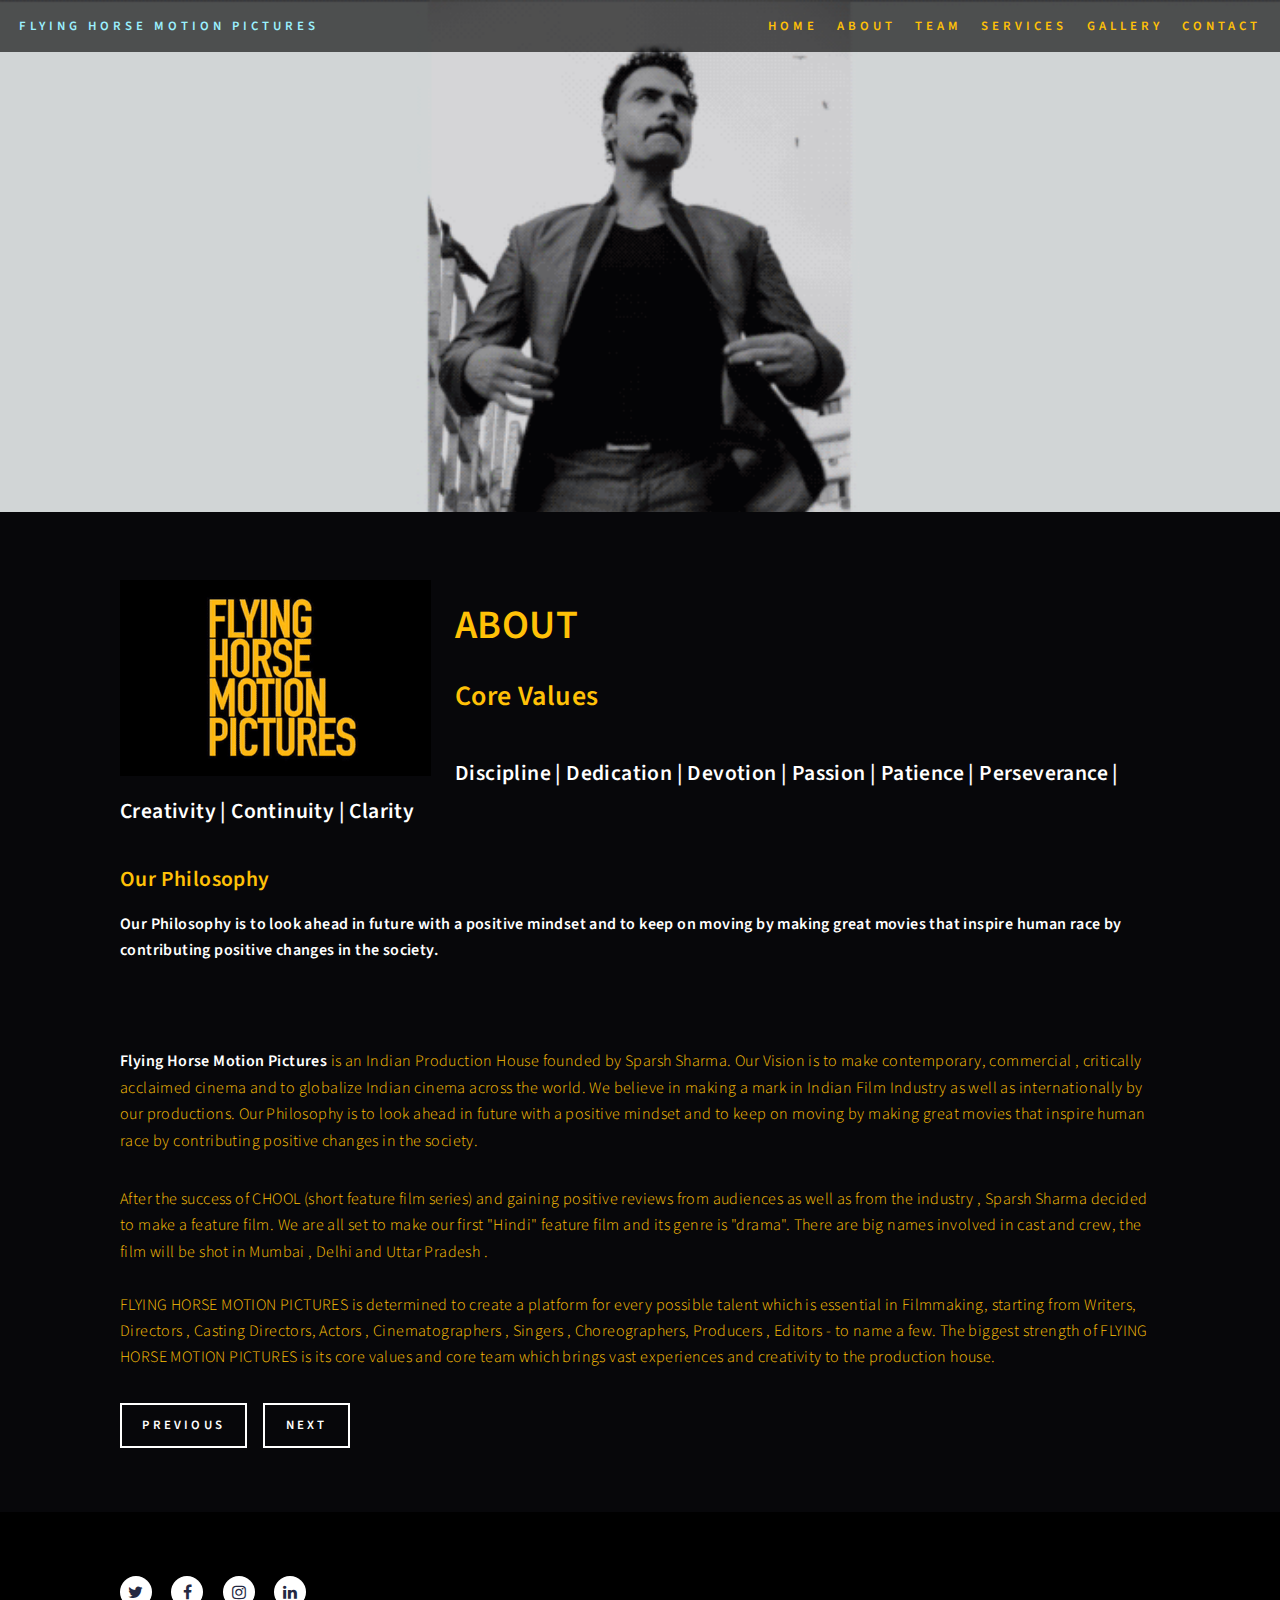
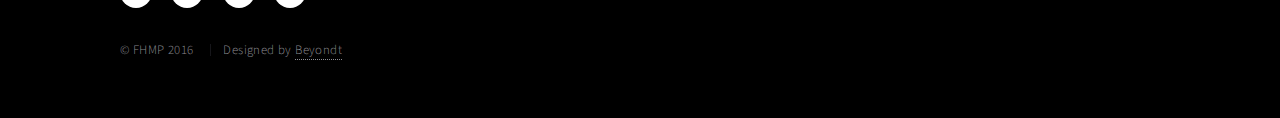
==== commit 7b47f663: "philosophy added" ====
--- a/about.html
+++ b/about.html
@@ -12,7 +12,7 @@
 	</head>
 	<body>
 
-		<!-- Wrapper -->
+		<!-- Wrdapper -->
 			<div id="wrapper">
 
 				<!-- Header -->
@@ -86,13 +86,18 @@
                                     Continuity |
                                     
                                     Clarity
+                                    </br></h3>
                                     </br>
-                                    </br>
-                                    </b> </h3>
+                                    
+                                    <h3>Our Philosophy</h3>
+                                    </header>
+                                    <p>Our Philosophy is to look ahead in future with a positive mindset  and to keep on moving by making great movies that inspire human race by  contributing positive changes in the society.</p>
+                                    </br></br>
+                                        </b>
                                     
                                     
                                     
-                                    FLYING HORSE MOTION PICTURES is an Indian Production House founded by Sparsh Sharma. Our Vision is to make contemporary, commercial , critically acclaimed cinema and to globalize Indian cinema across the world. We believe in making a mark in Indian Film Industry as well as internationally by our productions. Our Philosophy is to look ahead in future with a positive mindset  and to keep on moving by making great movies that inspire human race by  contributing positive changes in the society.</p>
+                                    <b>Flying Horse Motion Pictures</b> is an Indian Production House founded by Sparsh Sharma. Our Vision is to make contemporary, commercial , critically acclaimed cinema and to globalize Indian cinema across the world. We believe in making a mark in Indian Film Industry as well as internationally by our productions. Our Philosophy is to look ahead in future with a positive mindset  and to keep on moving by making great movies that inspire human race by  contributing positive changes in the society.</p>
                                   
                                     
 									
@@ -122,15 +127,15 @@
 					<footer id="footer">
 						<div class="inner">
 							<ul class="icons">
-								<li><a href="#" class="icon alt fa-twitter"><span class="label">Twitter</span></a></li>
-								<li><a href="#" class="icon alt fa-facebook"><span class="label">Facebook</span></a></li>
-								<li><a href="#" class="icon alt fa-instagram"><span class="label">Instagram</span></a></li>
-								
-								<li><a href="#" class="icon alt fa-linkedin"><span class="label">LinkedIn</span></a></li>
-							</ul>
+                                <li><a href="https://twitter.com/FHMP1" class="icon alt fa-twitter"><span class="label">Twitter</span></a></li>
+                                <li><a href="https://www.facebook.com/flyinghorsemotionpictures/" class="icon alt fa-facebook"><span class="label">Facebook</span></a></li>
+                                <li><a href="https://www.instagram.com/flyinghorsemotionpictures/" class="icon alt fa-instagram"><span class="label">Instagram</span></a></li>
+                                
+                                <li><a href="https://www.linkedin.com/company/13241714?trk=tyah&trkInfo=clickedVertical%3Acompany%2CclickedEntityId%3A13241714%2Cidx%3A2-1-2%2CtarId%3A1482088198096%2Ctas%3AFLYING%20HORSE%20MOTION%20" class="icon alt fa-linkedin"><span class="label">LinkedIn</span></a></li>
+                            </ul>
                             <ul class="copyright">
-                                <li>&copy; FHMP</li>
-                                <li>Design: <a href="https://beyondt.in">Beyondt</a></li>
+                                <li>&copy; FHMP 2016</li>
+                                <li>Designed by <a href="https://beyondt.in">Beyondt</a></li>
                                 
                             </ul>
                         </div>
@@ -148,4 +153,4 @@
 			<script src="assets/js/main.js"></script>
 
 	</body>
-</html>
+</html>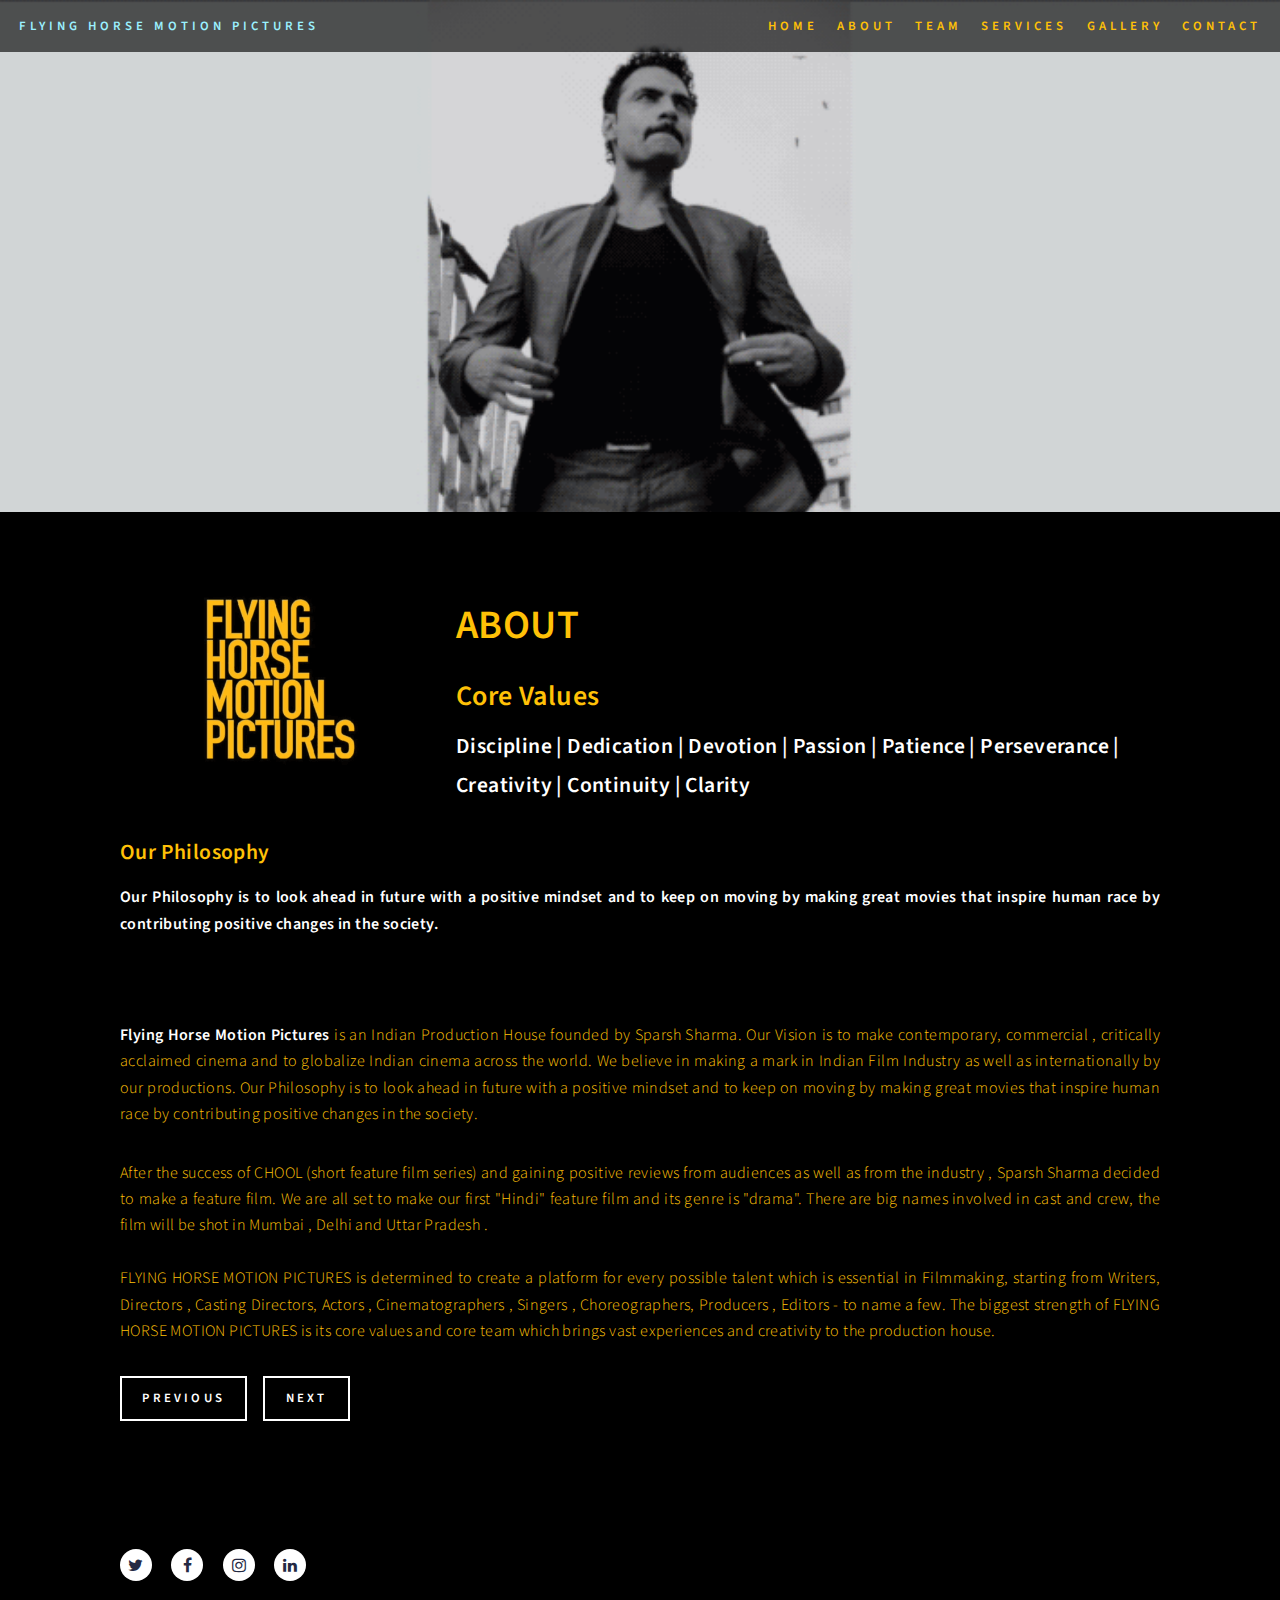
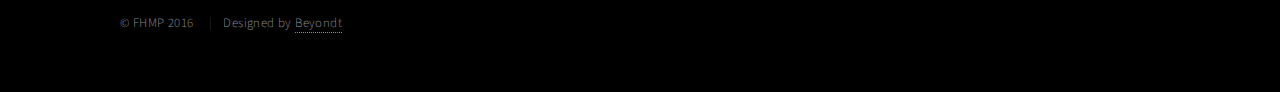
==== commit 34be88df: "changes" ====
--- a/about.html
+++ b/about.html
@@ -65,7 +65,7 @@
                                     
                                     <p><span class="image left"><img src="images/logo.gif" alt="" /></span>
                                     <h1>ABOUT</h1>
-                                    <h2>Core Values</h2> </br>
+                                    <h2>Core Values</h2> 
                                     <h3><b>
                                      Discipline |
                                     
--- a/assets/css/main.css
+++ b/assets/css/main.css
@@ -16,6 +16,7 @@
 		font-size: 100%;
 		font: inherit;
 		vertical-align: baseline;
+        text-align: justify;
 	}
 
 	article, aside, details, figcaption, figure, footer, header, hgroup, menu, nav, section {
@@ -2947,7 +2948,7 @@
 				-webkit-flex-direction: row-reverse;
 				-ms-flex-direction: row-reverse;
 				flex-direction: row-reverse;
-				background-color: #333856;
+				background-color: #000;
 			}
 
 				.spotlights > section:nth-child(2n) > .content {
@@ -3540,7 +3541,7 @@
 /* Main */
 
 	#main {
-		background-color: rgba(41, 38, 57, 0.18);
+        background-color: #000;
 	}
 
 		#main > * {
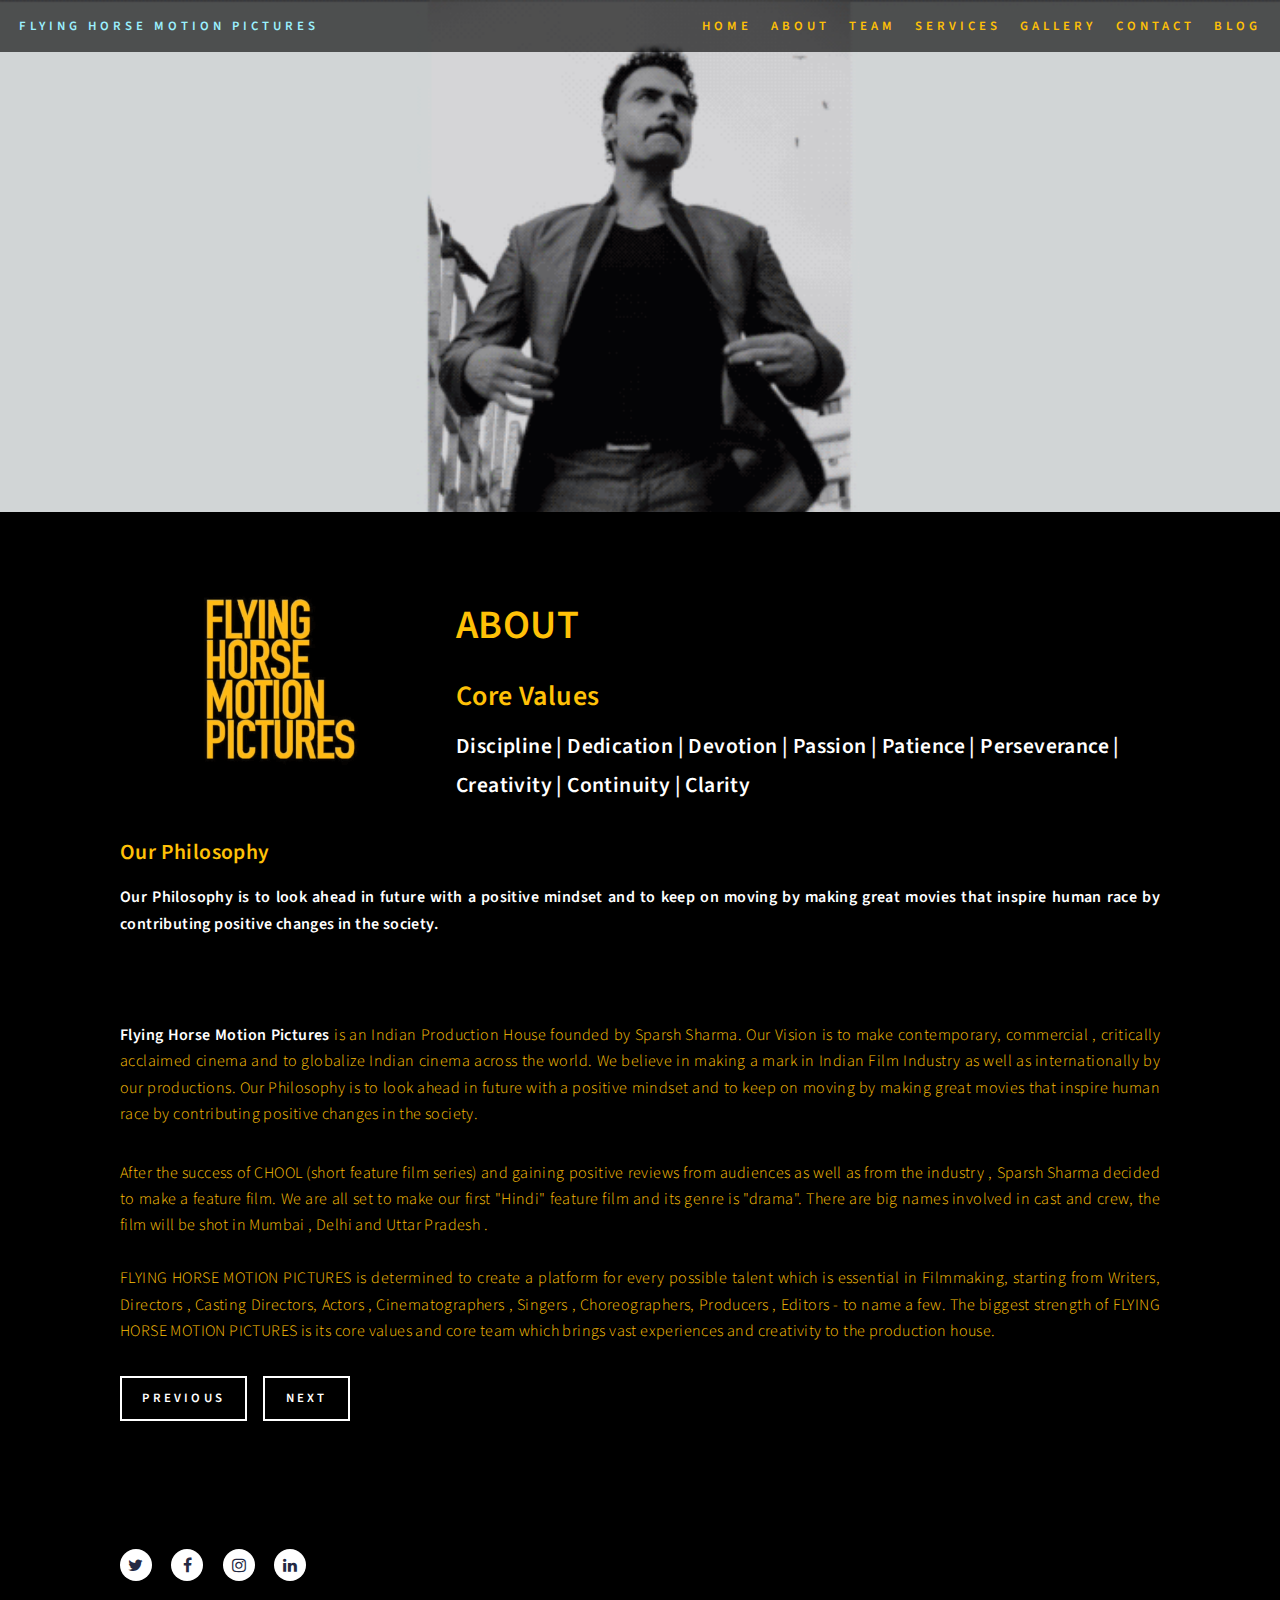
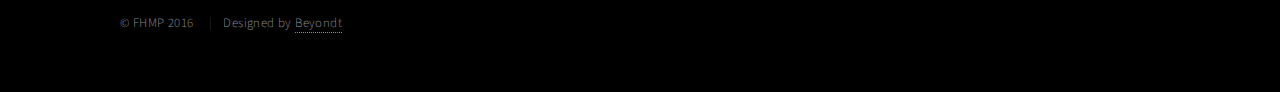
==== commit 4e9e4ebc: "add blog page" ====
--- a/about.html
+++ b/about.html
@@ -28,6 +28,7 @@
                             <a href="services.html">Services</a>
                             <a href="gallery.html">Gallery</a>
                             <a href="contact.html">Contact</a>
+                            <a href="blog.html">Blog</a>
                             
                             
                             
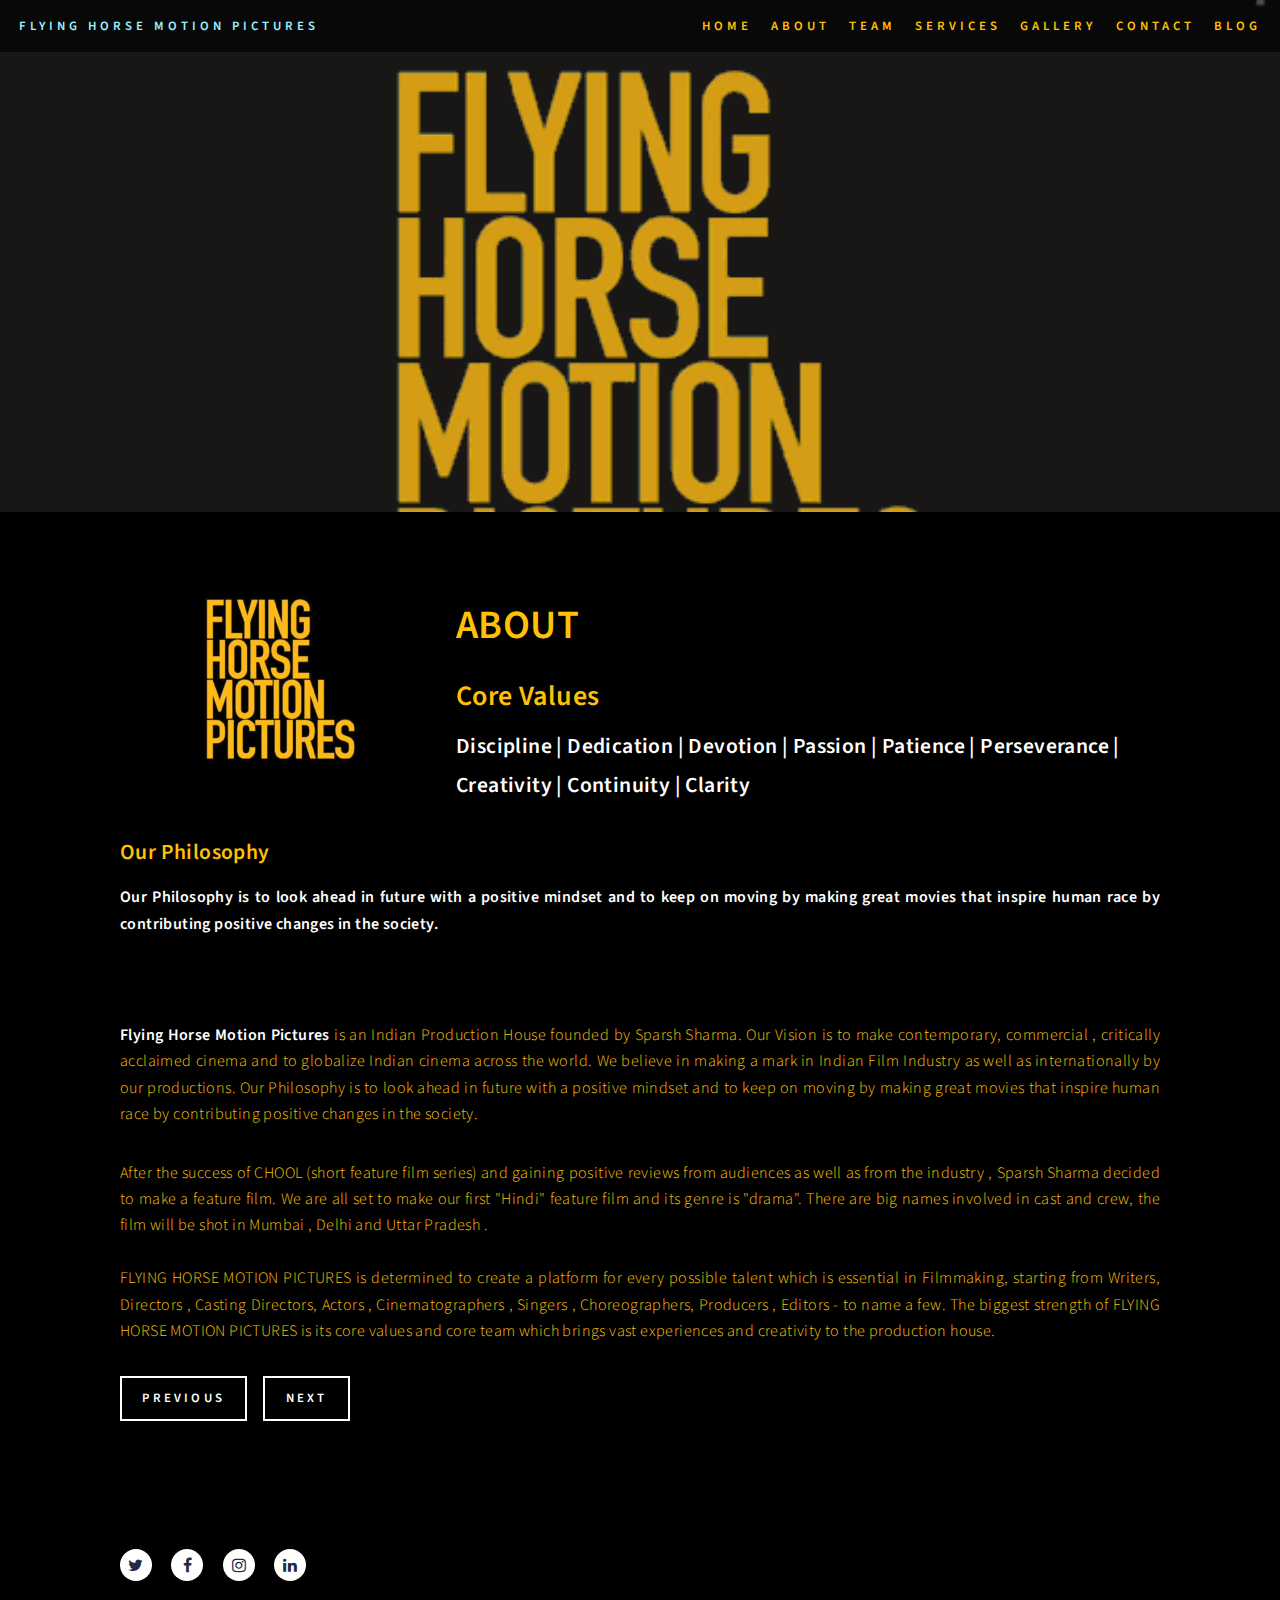
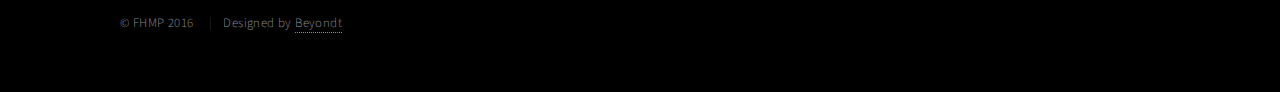
==== commit 4cfac09d: "v5" ====
--- a/about.html
+++ b/about.html
@@ -43,7 +43,7 @@
 					<section id="banner" class="style2">
 						<div class="inner">
 							<span class="image">
-								<img src="images/about.gif" alt="sparsh sharma" />
+								<img src="images/aaaaa.gif" alt="sparsh sharma" />
 							</span>
 							
 							
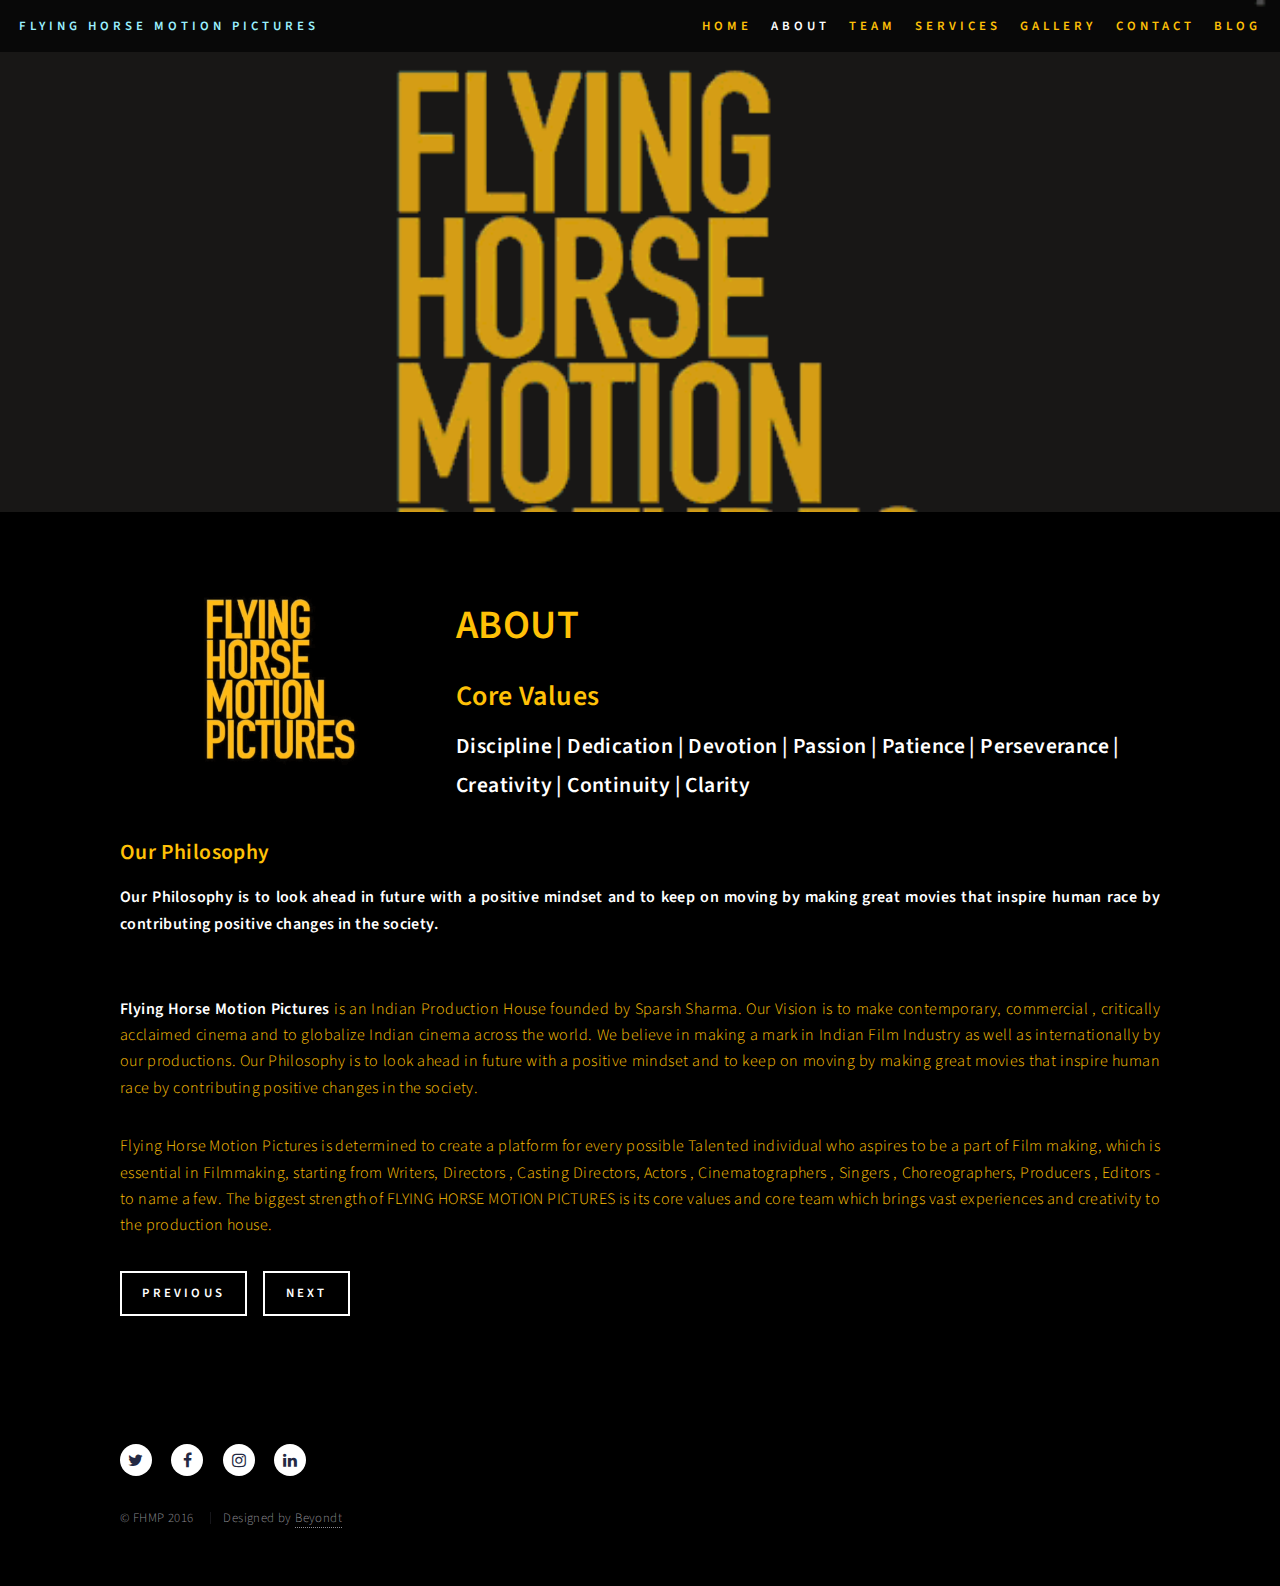
==== commit be2d90d0: "v7" ====
--- a/about.html
+++ b/about.html
@@ -9,6 +9,11 @@
 		<link rel="stylesheet" href="assets/css/main.css" />
 		<!--[if lte IE 9]><link rel="stylesheet" href="assets/css/ie9.css" /><![endif]-->
 		<!--[if lte IE 8]><link rel="stylesheet" href="assets/css/ie8.css" /><![endif]-->
+		<style>
+		.active{
+		    color:white;
+		}
+		</style>
 	</head>
 	<body>
 
@@ -23,7 +28,7 @@
                             
                             
                             <a href="home.html">Home</a>
-                            <a href="about.html">About</a>
+                            <a class="active" href="about.html">About</a>
                             <a href="team.html">Team</a>
                             <a href="services.html">Services</a>
                             <a href="gallery.html">Gallery</a>
@@ -92,19 +97,31 @@
                                     
                                     <h3>Our Philosophy</h3>
                                     </header>
-                                    <p>Our Philosophy is to look ahead in future with a positive mindset  and to keep on moving by making great movies that inspire human race by  contributing positive changes in the society.</p>
-                                    </br></br>
-                                        </b>
+                                    <p>
+									Our Philosophy is to look ahead in future with a positive mindset  and to keep on moving by making
+									great movies that inspire human race by  contributing positive changes in the society.
+									</p><!--End of 1st paragraph-->
+                                    </br>
+                                     </b>
                                     
+                                    <p>
                                     
-                                    
-                                    <b>Flying Horse Motion Pictures</b> is an Indian Production House founded by Sparsh Sharma. Our Vision is to make contemporary, commercial , critically acclaimed cinema and to globalize Indian cinema across the world. We believe in making a mark in Indian Film Industry as well as internationally by our productions. Our Philosophy is to look ahead in future with a positive mindset  and to keep on moving by making great movies that inspire human race by  contributing positive changes in the society.</p>
+                                    <b>Flying Horse Motion Pictures</b> is an Indian Production House founded by Sparsh Sharma.
+									Our Vision is to make contemporary, commercial , critically acclaimed cinema and to globalize 
+									Indian cinema across the world. We believe in making a mark in Indian Film Industry as well as 
+									internationally by our productions. Our Philosophy is to look ahead in future with a positive 
+									mindset  and to keep on moving by making great movies that inspire human race by  contributing 
+									positive changes in the society.</p>
                                   
                                     
 									
-                                    <p>After the success of CHOOL (short feature film series) and gaining positive reviews from audiences as well as from the industry , Sparsh Sharma decided to make a feature film. We are all set to make our first "Hindi" feature film  and its genre is "drama". There are big names involved in cast and crew, the film will be shot in Mumbai , Delhi and Uttar Pradesh .</br>
+                                    <p>
                                     
-                                    </br> FLYING HORSE MOTION PICTURES is determined to create a platform for every possible talent which is essential in Filmmaking, starting from Writers, Directors , Casting Directors,  Actors , Cinematographers , Singers , Choreographers,  Producers , Editors - to name a few. The biggest strength of FLYING HORSE MOTION PICTURES is its core values and core team which brings vast experiences and creativity to the production house. </br> </p>
+                                   Flying Horse Motion Pictures is determined to create a platform for every possible Talented individual   
+								   who aspires to be a part of Film making, which is essential in Filmmaking, starting from Writers, Directors , 
+									Casting Directors,  Actors , Cinematographers , Singers , Choreographers,  Producers , 
+									Editors - to name a few. The biggest strength of FLYING HORSE MOTION PICTURES is its core
+									values and core team which brings vast experiences and creativity to the production house. </br> </p>
 									
                                     
                                         <ul class="actions">
--- a/assets/css/main.css
+++ b/assets/css/main.css
@@ -1,3910 +1,3910 @@
-@import url(font-awesome.min.css);
-@import url("https://fonts.googleapis.com/css?family=Source+Sans+Pro:300,300italic,600,600italic");
-
-/*
-	Forty by HTML5 UP
-	html5up.net | @ajlkn
-	Free for personal and commercial use under the CCA 3.0 license (html5up.net/license)
-*/
-
-/* Reset */
-
-	html, body, div, span, applet, object, iframe, h1, h2, h3, h4, h5, h6, p, blockquote, pre, a, abbr, acronym, address, big, cite, code, del, dfn, em, img, ins, kbd, q, s, samp, small, strike, strong, sub, sup, tt, var, b, u, i, center, dl, dt, dd, ol, ul, li, fieldset, form, label, legend, table, caption, tbody, tfoot, thead, tr, th, td, article, aside, canvas, details, embed, figure, figcaption, footer, header, hgroup, menu, nav, output, ruby, section, summary, time, mark, audio, video {
-		margin: 0;
-		padding: 0;
-		border: 0;
-		font-size: 100%;
-		font: inherit;
-		vertical-align: baseline;
-        text-align: justify;
-	}
-
-	article, aside, details, figcaption, figure, footer, header, hgroup, menu, nav, section {
-		display: block;
-	}
-
-	body {
-		line-height: 1;
-	}
-
-	ol, ul {
-		list-style: none;
-	}
-
-	blockquote, q {
-		quotes: none;
-	}
-
-	blockquote:before, blockquote:after, q:before, q:after {
-		content: '';
-		content: none;
-	}
-
-	table {
-		border-collapse: collapse;
-		border-spacing: 0;
-	}
-
-	body {
-		-webkit-text-size-adjust: none;
-	}
-
-/* Box Model */
-
-	*, *:before, *:after {
-		-moz-box-sizing: border-box;
-		-webkit-box-sizing: border-box;
-		box-sizing: border-box;
-	}
-
-/* Grid */
-
-	.row {
-		border-bottom: solid 1px transparent;
-		-moz-box-sizing: border-box;
-		-webkit-box-sizing: border-box;
-		box-sizing: border-box;
-	}
-
-	.row > * {
-		float: left;
-		-moz-box-sizing: border-box;
-		-webkit-box-sizing: border-box;
-		box-sizing: border-box;
-	}
-
-	.row:after, .row:before {
-		content: '';
-		display: block;
-		clear: both;
-		height: 0;
-	}
-
-	.row.uniform > * > :first-child {
-		margin-top: 0;
-	}
-
-	.row.uniform > * > :last-child {
-		margin-bottom: 0;
-	}
-
-	.row.\30 \25 > * {
-		padding: 0 0 0 0em;
-	}
-
-	.row.\30 \25 {
-		margin: 0 0 -1px 0em;
-	}
-
-	.row.uniform.\30 \25 > * {
-		padding: 0em 0 0 0em;
-	}
-
-	.row.uniform.\30 \25 {
-		margin: 0em 0 -1px 0em;
-	}
-
-	.row > * {
-		padding: 0 0 0 2em;
-	}
-
-	.row {
-		margin: 0 0 -1px -2em;
-	}
-
-	.row.uniform > * {
-		padding: 2em 0 0 2em;
-	}
-
-	.row.uniform {
-		margin: -2em 0 -1px -2em;
-	}
-
-	.row.\32 00\25 > * {
-		padding: 0 0 0 4em;
-	}
-
-	.row.\32 00\25 {
-		margin: 0 0 -1px -4em;
-	}
-
-	.row.uniform.\32 00\25 > * {
-		padding: 4em 0 0 4em;
-	}
-
-	.row.uniform.\32 00\25 {
-		margin: -4em 0 -1px -4em;
-	}
-
-	.row.\31 50\25 > * {
-		padding: 0 0 0 3em;
-	}
-
-	.row.\31 50\25 {
-		margin: 0 0 -1px -3em;
-	}
-
-	.row.uniform.\31 50\25 > * {
-		padding: 3em 0 0 3em;
-	}
-
-	.row.uniform.\31 50\25 {
-		margin: -3em 0 -1px -3em;
-	}
-
-	.row.\35 0\25 > * {
-		padding: 0 0 0 1em;
-	}
-
-	.row.\35 0\25 {
-		margin: 0 0 -1px -1em;
-	}
-
-	.row.uniform.\35 0\25 > * {
-		padding: 1em 0 0 1em;
-	}
-
-	.row.uniform.\35 0\25 {
-		margin: -1em 0 -1px -1em;
-	}
-
-	.row.\32 5\25 > * {
-		padding: 0 0 0 0.5em;
-	}
-
-	.row.\32 5\25 {
-		margin: 0 0 -1px -0.5em;
-	}
-
-	.row.uniform.\32 5\25 > * {
-		padding: 0.5em 0 0 0.5em;
-	}
-
-	.row.uniform.\32 5\25 {
-		margin: -0.5em 0 -1px -0.5em;
-	}
-
-	.\31 2u, .\31 2u\24 {
-		width: 100%;
-		clear: none;
-		margin-left: 0;
-	}
-
-	.\31 1u, .\31 1u\24 {
-		width: 91.6666666667%;
-		clear: none;
-		margin-left: 0;
-	}
-
-	.\31 0u, .\31 0u\24 {
-		width: 83.3333333333%;
-		clear: none;
-		margin-left: 0;
-	}
-
-	.\39 u, .\39 u\24 {
-		width: 75%;
-		clear: none;
-		margin-left: 0;
-	}
-
-	.\38 u, .\38 u\24 {
-		width: 66.6666666667%;
-		clear: none;
-		margin-left: 0;
-	}
-
-	.\37 u, .\37 u\24 {
-		width: 58.3333333333%;
-		clear: none;
-		margin-left: 0;
-	}
-
-	.\36 u, .\36 u\24 {
-		width: 50%;
-		clear: none;
-		margin-left: 0;
-	}
-
-	.\35 u, .\35 u\24 {
-		width: 41.6666666667%;
-		clear: none;
-		margin-left: 0;
-	}
-
-	.\34 u, .\34 u\24 {
-		width: 33.3333333333%;
-		clear: none;
-		margin-left: 0;
-	}
-
-	.\33 u, .\33 u\24 {
-		width: 25%;
-		clear: none;
-		margin-left: 0;
-	}
-
-	.\32 u, .\32 u\24 {
-		width: 16.6666666667%;
-		clear: none;
-		margin-left: 0;
-	}
-
-	.\31 u, .\31 u\24 {
-		width: 8.3333333333%;
-		clear: none;
-		margin-left: 0;
-	}
-
-	.\31 2u\24 + *,
-	.\31 1u\24 + *,
-	.\31 0u\24 + *,
-	.\39 u\24 + *,
-	.\38 u\24 + *,
-	.\37 u\24 + *,
-	.\36 u\24 + *,
-	.\35 u\24 + *,
-	.\34 u\24 + *,
-	.\33 u\24 + *,
-	.\32 u\24 + *,
-	.\31 u\24 + * {
-		clear: left;
-	}
-
-	.\-11u {
-		margin-left: 91.66667%;
-	}
-
-	.\-10u {
-		margin-left: 83.33333%;
-	}
-
-	.\-9u {
-		margin-left: 75%;
-	}
-
-	.\-8u {
-		margin-left: 66.66667%;
-	}
-
-	.\-7u {
-		margin-left: 58.33333%;
-	}
-
-	.\-6u {
-		margin-left: 50%;
-	}
-
-	.\-5u {
-		margin-left: 41.66667%;
-	}
-
-	.\-4u {
-		margin-left: 33.33333%;
-	}
-
-	.\-3u {
-		margin-left: 25%;
-	}
-
-	.\-2u {
-		margin-left: 16.66667%;
-	}
-
-	.\-1u {
-		margin-left: 8.33333%;
-	}
-
-	@media screen and (max-width: 1680px) {
-
-		.row > * {
-			padding: 0 0 0 2em;
-		}
-
-		.row {
-			margin: 0 0 -1px -2em;
-		}
-
-		.row.uniform > * {
-			padding: 2em 0 0 2em;
-		}
-
-		.row.uniform {
-			margin: -2em 0 -1px -2em;
-		}
-
-		.row.\32 00\25 > * {
-			padding: 0 0 0 4em;
-		}
-
-		.row.\32 00\25 {
-			margin: 0 0 -1px -4em;
-		}
-
-		.row.uniform.\32 00\25 > * {
-			padding: 4em 0 0 4em;
-		}
-
-		.row.uniform.\32 00\25 {
-			margin: -4em 0 -1px -4em;
-		}
-
-		.row.\31 50\25 > * {
-			padding: 0 0 0 3em;
-		}
-
-		.row.\31 50\25 {
-			margin: 0 0 -1px -3em;
-		}
-
-		.row.uniform.\31 50\25 > * {
-			padding: 3em 0 0 3em;
-		}
-
-		.row.uniform.\31 50\25 {
-			margin: -3em 0 -1px -3em;
-		}
-
-		.row.\35 0\25 > * {
-			padding: 0 0 0 1em;
-		}
-
-		.row.\35 0\25 {
-			margin: 0 0 -1px -1em;
-		}
-
-		.row.uniform.\35 0\25 > * {
-			padding: 1em 0 0 1em;
-		}
-
-		.row.uniform.\35 0\25 {
-			margin: -1em 0 -1px -1em;
-		}
-
-		.row.\32 5\25 > * {
-			padding: 0 0 0 0.5em;
-		}
-
-		.row.\32 5\25 {
-			margin: 0 0 -1px -0.5em;
-		}
-
-		.row.uniform.\32 5\25 > * {
-			padding: 0.5em 0 0 0.5em;
-		}
-
-		.row.uniform.\32 5\25 {
-			margin: -0.5em 0 -1px -0.5em;
-		}
-
-		.\31 2u\28xlarge\29, .\31 2u\24\28xlarge\29 {
-			width: 100%;
-			clear: none;
-			margin-left: 0;
-		}
-
-		.\31 1u\28xlarge\29, .\31 1u\24\28xlarge\29 {
-			width: 91.6666666667%;
-			clear: none;
-			margin-left: 0;
-		}
-
-		.\31 0u\28xlarge\29, .\31 0u\24\28xlarge\29 {
-			width: 83.3333333333%;
-			clear: none;
-			margin-left: 0;
-		}
-
-		.\39 u\28xlarge\29, .\39 u\24\28xlarge\29 {
-			width: 75%;
-			clear: none;
-			margin-left: 0;
-		}
-
-		.\38 u\28xlarge\29, .\38 u\24\28xlarge\29 {
-			width: 66.6666666667%;
-			clear: none;
-			margin-left: 0;
-		}
-
-		.\37 u\28xlarge\29, .\37 u\24\28xlarge\29 {
-			width: 58.3333333333%;
-			clear: none;
-			margin-left: 0;
-		}
-
-		.\36 u\28xlarge\29, .\36 u\24\28xlarge\29 {
-			width: 50%;
-			clear: none;
-			margin-left: 0;
-		}
-
-		.\35 u\28xlarge\29, .\35 u\24\28xlarge\29 {
-			width: 41.6666666667%;
-			clear: none;
-			margin-left: 0;
-		}
-
-		.\34 u\28xlarge\29, .\34 u\24\28xlarge\29 {
-			width: 33.3333333333%;
-			clear: none;
-			margin-left: 0;
-		}
-
-		.\33 u\28xlarge\29, .\33 u\24\28xlarge\29 {
-			width: 25%;
-			clear: none;
-			margin-left: 0;
-		}
-
-		.\32 u\28xlarge\29, .\32 u\24\28xlarge\29 {
-			width: 16.6666666667%;
-			clear: none;
-			margin-left: 0;
-		}
-
-		.\31 u\28xlarge\29, .\31 u\24\28xlarge\29 {
-			width: 8.3333333333%;
-			clear: none;
-			margin-left: 0;
-		}
-
-		.\31 2u\24\28xlarge\29 + *,
-		.\31 1u\24\28xlarge\29 + *,
-		.\31 0u\24\28xlarge\29 + *,
-		.\39 u\24\28xlarge\29 + *,
-		.\38 u\24\28xlarge\29 + *,
-		.\37 u\24\28xlarge\29 + *,
-		.\36 u\24\28xlarge\29 + *,
-		.\35 u\24\28xlarge\29 + *,
-		.\34 u\24\28xlarge\29 + *,
-		.\33 u\24\28xlarge\29 + *,
-		.\32 u\24\28xlarge\29 + *,
-		.\31 u\24\28xlarge\29 + * {
-			clear: left;
-		}
-
-		.\-11u\28xlarge\29 {
-			margin-left: 91.66667%;
-		}
-
-		.\-10u\28xlarge\29 {
-			margin-left: 83.33333%;
-		}
-
-		.\-9u\28xlarge\29 {
-			margin-left: 75%;
-		}
-
-		.\-8u\28xlarge\29 {
-			margin-left: 66.66667%;
-		}
-
-		.\-7u\28xlarge\29 {
-			margin-left: 58.33333%;
-		}
-
-		.\-6u\28xlarge\29 {
-			margin-left: 50%;
-		}
-
-		.\-5u\28xlarge\29 {
-			margin-left: 41.66667%;
-		}
-
-		.\-4u\28xlarge\29 {
-			margin-left: 33.33333%;
-		}
-
-		.\-3u\28xlarge\29 {
-			margin-left: 25%;
-		}
-
-		.\-2u\28xlarge\29 {
-			margin-left: 16.66667%;
-		}
-
-		.\-1u\28xlarge\29 {
-			margin-left: 8.33333%;
-		}
-
-	}
-
-	@media screen and (max-width: 1280px) {
-
-		.row > * {
-			padding: 0 0 0 1.5em;
-		}
-
-		.row {
-			margin: 0 0 -1px -1.5em;
-		}
-
-		.row.uniform > * {
-			padding: 1.5em 0 0 1.5em;
-		}
-
-		.row.uniform {
-			margin: -1.5em 0 -1px -1.5em;
-		}
-
-		.row.\32 00\25 > * {
-			padding: 0 0 0 3em;
-		}
-
-		.row.\32 00\25 {
-			margin: 0 0 -1px -3em;
-		}
-
-		.row.uniform.\32 00\25 > * {
-			padding: 3em 0 0 3em;
-		}
-
-		.row.uniform.\32 00\25 {
-			margin: -3em 0 -1px -3em;
-		}
-
-		.row.\31 50\25 > * {
-			padding: 0 0 0 2.25em;
-		}
-
-		.row.\31 50\25 {
-			margin: 0 0 -1px -2.25em;
-		}
-
-		.row.uniform.\31 50\25 > * {
-			padding: 2.25em 0 0 2.25em;
-		}
-
-		.row.uniform.\31 50\25 {
-			margin: -2.25em 0 -1px -2.25em;
-		}
-
-		.row.\35 0\25 > * {
-			padding: 0 0 0 0.75em;
-		}
-
-		.row.\35 0\25 {
-			margin: 0 0 -1px -0.75em;
-		}
-
-		.row.uniform.\35 0\25 > * {
-			padding: 0.75em 0 0 0.75em;
-		}
-
-		.row.uniform.\35 0\25 {
-			margin: -0.75em 0 -1px -0.75em;
-		}
-
-		.row.\32 5\25 > * {
-			padding: 0 0 0 0.375em;
-		}
-
-		.row.\32 5\25 {
-			margin: 0 0 -1px -0.375em;
-		}
-
-		.row.uniform.\32 5\25 > * {
-			padding: 0.375em 0 0 0.375em;
-		}
-
-		.row.uniform.\32 5\25 {
-			margin: -0.375em 0 -1px -0.375em;
-		}
-
-		.\31 2u\28large\29, .\31 2u\24\28large\29 {
-			width: 100%;
-			clear: none;
-			margin-left: 0;
-		}
-
-		.\31 1u\28large\29, .\31 1u\24\28large\29 {
-			width: 91.6666666667%;
-			clear: none;
-			margin-left: 0;
-		}
-
-		.\31 0u\28large\29, .\31 0u\24\28large\29 {
-			width: 83.3333333333%;
-			clear: none;
-			margin-left: 0;
-		}
-
-		.\39 u\28large\29, .\39 u\24\28large\29 {
-			width: 75%;
-			clear: none;
-			margin-left: 0;
-		}
-
-		.\38 u\28large\29, .\38 u\24\28large\29 {
-			width: 66.6666666667%;
-			clear: none;
-			margin-left: 0;
-		}
-
-		.\37 u\28large\29, .\37 u\24\28large\29 {
-			width: 58.3333333333%;
-			clear: none;
-			margin-left: 0;
-		}
-
-		.\36 u\28large\29, .\36 u\24\28large\29 {
-			width: 50%;
-			clear: none;
-			margin-left: 0;
-		}
-
-		.\35 u\28large\29, .\35 u\24\28large\29 {
-			width: 41.6666666667%;
-			clear: none;
-			margin-left: 0;
-		}
-
-		.\34 u\28large\29, .\34 u\24\28large\29 {
-			width: 33.3333333333%;
-			clear: none;
-			margin-left: 0;
-		}
-
-		.\33 u\28large\29, .\33 u\24\28large\29 {
-			width: 25%;
-			clear: none;
-			margin-left: 0;
-		}
-
-		.\32 u\28large\29, .\32 u\24\28large\29 {
-			width: 16.6666666667%;
-			clear: none;
-			margin-left: 0;
-		}
-
-		.\31 u\28large\29, .\31 u\24\28large\29 {
-			width: 8.3333333333%;
-			clear: none;
-			margin-left: 0;
-		}
-
-		.\31 2u\24\28large\29 + *,
-		.\31 1u\24\28large\29 + *,
-		.\31 0u\24\28large\29 + *,
-		.\39 u\24\28large\29 + *,
-		.\38 u\24\28large\29 + *,
-		.\37 u\24\28large\29 + *,
-		.\36 u\24\28large\29 + *,
-		.\35 u\24\28large\29 + *,
-		.\34 u\24\28large\29 + *,
-		.\33 u\24\28large\29 + *,
-		.\32 u\24\28large\29 + *,
-		.\31 u\24\28large\29 + * {
-			clear: left;
-		}
-
-		.\-11u\28large\29 {
-			margin-left: 91.66667%;
-		}
-
-		.\-10u\28large\29 {
-			margin-left: 83.33333%;
-		}
-
-		.\-9u\28large\29 {
-			margin-left: 75%;
-		}
-
-		.\-8u\28large\29 {
-			margin-left: 66.66667%;
-		}
-
-		.\-7u\28large\29 {
-			margin-left: 58.33333%;
-		}
-
-		.\-6u\28large\29 {
-			margin-left: 50%;
-		}
-
-		.\-5u\28large\29 {
-			margin-left: 41.66667%;
-		}
-
-		.\-4u\28large\29 {
-			margin-left: 33.33333%;
-		}
-
-		.\-3u\28large\29 {
-			margin-left: 25%;
-		}
-
-		.\-2u\28large\29 {
-			margin-left: 16.66667%;
-		}
-
-		.\-1u\28large\29 {
-			margin-left: 8.33333%;
-		}
-
-	}
-
-	@media screen and (max-width: 980px) {
-
-		.row > * {
-			padding: 0 0 0 1.5em;
-		}
-
-		.row {
-			margin: 0 0 -1px -1.5em;
-		}
-
-		.row.uniform > * {
-			padding: 1.5em 0 0 1.5em;
-		}
-
-		.row.uniform {
-			margin: -1.5em 0 -1px -1.5em;
-		}
-
-		.row.\32 00\25 > * {
-			padding: 0 0 0 3em;
-		}
-
-		.row.\32 00\25 {
-			margin: 0 0 -1px -3em;
-		}
-
-		.row.uniform.\32 00\25 > * {
-			padding: 3em 0 0 3em;
-		}
-
-		.row.uniform.\32 00\25 {
-			margin: -3em 0 -1px -3em;
-		}
-
-		.row.\31 50\25 > * {
-			padding: 0 0 0 2.25em;
-		}
-
-		.row.\31 50\25 {
-			margin: 0 0 -1px -2.25em;
-		}
-
-		.row.uniform.\31 50\25 > * {
-			padding: 2.25em 0 0 2.25em;
-		}
-
-		.row.uniform.\31 50\25 {
-			margin: -2.25em 0 -1px -2.25em;
-		}
-
-		.row.\35 0\25 > * {
-			padding: 0 0 0 0.75em;
-		}
-
-		.row.\35 0\25 {
-			margin: 0 0 -1px -0.75em;
-		}
-
-		.row.uniform.\35 0\25 > * {
-			padding: 0.75em 0 0 0.75em;
-		}
-
-		.row.uniform.\35 0\25 {
-			margin: -0.75em 0 -1px -0.75em;
-		}
-
-		.row.\32 5\25 > * {
-			padding: 0 0 0 0.375em;
-		}
-
-		.row.\32 5\25 {
-			margin: 0 0 -1px -0.375em;
-		}
-
-		.row.uniform.\32 5\25 > * {
-			padding: 0.375em 0 0 0.375em;
-		}
-
-		.row.uniform.\32 5\25 {
-			margin: -0.375em 0 -1px -0.375em;
-		}
-
-		.\31 2u\28medium\29, .\31 2u\24\28medium\29 {
-			width: 100%;
-			clear: none;
-			margin-left: 0;
-		}
-
-		.\31 1u\28medium\29, .\31 1u\24\28medium\29 {
-			width: 91.6666666667%;
-			clear: none;
-			margin-left: 0;
-		}
-
-		.\31 0u\28medium\29, .\31 0u\24\28medium\29 {
-			width: 83.3333333333%;
-			clear: none;
-			margin-left: 0;
-		}
-
-		.\39 u\28medium\29, .\39 u\24\28medium\29 {
-			width: 75%;
-			clear: none;
-			margin-left: 0;
-		}
-
-		.\38 u\28medium\29, .\38 u\24\28medium\29 {
-			width: 66.6666666667%;
-			clear: none;
-			margin-left: 0;
-		}
-
-		.\37 u\28medium\29, .\37 u\24\28medium\29 {
-			width: 58.3333333333%;
-			clear: none;
-			margin-left: 0;
-		}
-
-		.\36 u\28medium\29, .\36 u\24\28medium\29 {
-			width: 50%;
-			clear: none;
-			margin-left: 0;
-		}
-
-		.\35 u\28medium\29, .\35 u\24\28medium\29 {
-			width: 41.6666666667%;
-			clear: none;
-			margin-left: 0;
-		}
-
-		.\34 u\28medium\29, .\34 u\24\28medium\29 {
-			width: 33.3333333333%;
-			clear: none;
-			margin-left: 0;
-		}
-
-		.\33 u\28medium\29, .\33 u\24\28medium\29 {
-			width: 25%;
-			clear: none;
-			margin-left: 0;
-		}
-
-		.\32 u\28medium\29, .\32 u\24\28medium\29 {
-			width: 16.6666666667%;
-			clear: none;
-			margin-left: 0;
-		}
-
-		.\31 u\28medium\29, .\31 u\24\28medium\29 {
-			width: 8.3333333333%;
-			clear: none;
-			margin-left: 0;
-		}
-
-		.\31 2u\24\28medium\29 + *,
-		.\31 1u\24\28medium\29 + *,
-		.\31 0u\24\28medium\29 + *,
-		.\39 u\24\28medium\29 + *,
-		.\38 u\24\28medium\29 + *,
-		.\37 u\24\28medium\29 + *,
-		.\36 u\24\28medium\29 + *,
-		.\35 u\24\28medium\29 + *,
-		.\34 u\24\28medium\29 + *,
-		.\33 u\24\28medium\29 + *,
-		.\32 u\24\28medium\29 + *,
-		.\31 u\24\28medium\29 + * {
-			clear: left;
-		}
-
-		.\-11u\28medium\29 {
-			margin-left: 91.66667%;
-		}
-
-		.\-10u\28medium\29 {
-			margin-left: 83.33333%;
-		}
-
-		.\-9u\28medium\29 {
-			margin-left: 75%;
-		}
-
-		.\-8u\28medium\29 {
-			margin-left: 66.66667%;
-		}
-
-		.\-7u\28medium\29 {
-			margin-left: 58.33333%;
-		}
-
-		.\-6u\28medium\29 {
-			margin-left: 50%;
-		}
-
-		.\-5u\28medium\29 {
-			margin-left: 41.66667%;
-		}
-
-		.\-4u\28medium\29 {
-			margin-left: 33.33333%;
-		}
-
-		.\-3u\28medium\29 {
-			margin-left: 25%;
-		}
-
-		.\-2u\28medium\29 {
-			margin-left: 16.66667%;
-		}
-
-		.\-1u\28medium\29 {
-			margin-left: 8.33333%;
-		}
-
-	}
-
-	@media screen and (max-width: 736px) {
-
-		.row > * {
-			padding: 0 0 0 1.25em;
-		}
-
-		.row {
-			margin: 0 0 -1px -1.25em;
-		}
-
-		.row.uniform > * {
-			padding: 1.25em 0 0 1.25em;
-		}
-
-		.row.uniform {
-			margin: -1.25em 0 -1px -1.25em;
-		}
-
-		.row.\32 00\25 > * {
-			padding: 0 0 0 2.5em;
-		}
-
-		.row.\32 00\25 {
-			margin: 0 0 -1px -2.5em;
-		}
-
-		.row.uniform.\32 00\25 > * {
-			padding: 2.5em 0 0 2.5em;
-		}
-
-		.row.uniform.\32 00\25 {
-			margin: -2.5em 0 -1px -2.5em;
-		}
-
-		.row.\31 50\25 > * {
-			padding: 0 0 0 1.875em;
-		}
-
-		.row.\31 50\25 {
-			margin: 0 0 -1px -1.875em;
-		}
-
-		.row.uniform.\31 50\25 > * {
-			padding: 1.875em 0 0 1.875em;
-		}
-
-		.row.uniform.\31 50\25 {
-			margin: -1.875em 0 -1px -1.875em;
-		}
-
-		.row.\35 0\25 > * {
-			padding: 0 0 0 0.625em;
-		}
-
-		.row.\35 0\25 {
-			margin: 0 0 -1px -0.625em;
-		}
-
-		.row.uniform.\35 0\25 > * {
-			padding: 0.625em 0 0 0.625em;
-		}
-
-		.row.uniform.\35 0\25 {
-			margin: -0.625em 0 -1px -0.625em;
-		}
-
-		.row.\32 5\25 > * {
-			padding: 0 0 0 0.3125em;
-		}
-
-		.row.\32 5\25 {
-			margin: 0 0 -1px -0.3125em;
-		}
-
-		.row.uniform.\32 5\25 > * {
-			padding: 0.3125em 0 0 0.3125em;
-		}
-
-		.row.uniform.\32 5\25 {
-			margin: -0.3125em 0 -1px -0.3125em;
-		}
-
-		.\31 2u\28small\29, .\31 2u\24\28small\29 {
-			width: 100%;
-			clear: none;
-			margin-left: 0;
-		}
-
-		.\31 1u\28small\29, .\31 1u\24\28small\29 {
-			width: 91.6666666667%;
-			clear: none;
-			margin-left: 0;
-		}
-
-		.\31 0u\28small\29, .\31 0u\24\28small\29 {
-			width: 83.3333333333%;
-			clear: none;
-			margin-left: 0;
-		}
-
-		.\39 u\28small\29, .\39 u\24\28small\29 {
-			width: 75%;
-			clear: none;
-			margin-left: 0;
-		}
-
-		.\38 u\28small\29, .\38 u\24\28small\29 {
-			width: 66.6666666667%;
-			clear: none;
-			margin-left: 0;
-		}
-
-		.\37 u\28small\29, .\37 u\24\28small\29 {
-			width: 58.3333333333%;
-			clear: none;
-			margin-left: 0;
-		}
-
-		.\36 u\28small\29, .\36 u\24\28small\29 {
-			width: 50%;
-			clear: none;
-			margin-left: 0;
-		}
-
-		.\35 u\28small\29, .\35 u\24\28small\29 {
-			width: 41.6666666667%;
-			clear: none;
-			margin-left: 0;
-		}
-
-		.\34 u\28small\29, .\34 u\24\28small\29 {
-			width: 33.3333333333%;
-			clear: none;
-			margin-left: 0;
-		}
-
-		.\33 u\28small\29, .\33 u\24\28small\29 {
-			width: 25%;
-			clear: none;
-			margin-left: 0;
-		}
-
-		.\32 u\28small\29, .\32 u\24\28small\29 {
-			width: 16.6666666667%;
-			clear: none;
-			margin-left: 0;
-		}
-
-		.\31 u\28small\29, .\31 u\24\28small\29 {
-			width: 8.3333333333%;
-			clear: none;
-			margin-left: 0;
-		}
-
-		.\31 2u\24\28small\29 + *,
-		.\31 1u\24\28small\29 + *,
-		.\31 0u\24\28small\29 + *,
-		.\39 u\24\28small\29 + *,
-		.\38 u\24\28small\29 + *,
-		.\37 u\24\28small\29 + *,
-		.\36 u\24\28small\29 + *,
-		.\35 u\24\28small\29 + *,
-		.\34 u\24\28small\29 + *,
-		.\33 u\24\28small\29 + *,
-		.\32 u\24\28small\29 + *,
-		.\31 u\24\28small\29 + * {
-			clear: left;
-		}
-
-		.\-11u\28small\29 {
-			margin-left: 91.66667%;
-		}
-
-		.\-10u\28small\29 {
-			margin-left: 83.33333%;
-		}
-
-		.\-9u\28small\29 {
-			margin-left: 75%;
-		}
-
-		.\-8u\28small\29 {
-			margin-left: 66.66667%;
-		}
-
-		.\-7u\28small\29 {
-			margin-left: 58.33333%;
-		}
-
-		.\-6u\28small\29 {
-			margin-left: 50%;
-		}
-
-		.\-5u\28small\29 {
-			margin-left: 41.66667%;
-		}
-
-		.\-4u\28small\29 {
-			margin-left: 33.33333%;
-		}
-
-		.\-3u\28small\29 {
-			margin-left: 25%;
-		}
-
-		.\-2u\28small\29 {
-			margin-left: 16.66667%;
-		}
-
-		.\-1u\28small\29 {
-			margin-left: 8.33333%;
-		}
-
-	}
-
-	@media screen and (max-width: 480px) {
-
-		.row > * {
-			padding: 0 0 0 1.25em;
-		}
-
-		.row {
-			margin: 0 0 -1px -1.25em;
-		}
-
-		.row.uniform > * {
-			padding: 1.25em 0 0 1.25em;
-		}
-
-		.row.uniform {
-			margin: -1.25em 0 -1px -1.25em;
-		}
-
-		.row.\32 00\25 > * {
-			padding: 0 0 0 2.5em;
-		}
-
-		.row.\32 00\25 {
-			margin: 0 0 -1px -2.5em;
-		}
-
-		.row.uniform.\32 00\25 > * {
-			padding: 2.5em 0 0 2.5em;
-		}
-
-		.row.uniform.\32 00\25 {
-			margin: -2.5em 0 -1px -2.5em;
-		}
-
-		.row.\31 50\25 > * {
-			padding: 0 0 0 1.875em;
-		}
-
-		.row.\31 50\25 {
-			margin: 0 0 -1px -1.875em;
-		}
-
-		.row.uniform.\31 50\25 > * {
-			padding: 1.875em 0 0 1.875em;
-		}
-
-		.row.uniform.\31 50\25 {
-			margin: -1.875em 0 -1px -1.875em;
-		}
-
-		.row.\35 0\25 > * {
-			padding: 0 0 0 0.625em;
-		}
-
-		.row.\35 0\25 {
-			margin: 0 0 -1px -0.625em;
-		}
-
-		.row.uniform.\35 0\25 > * {
-			padding: 0.625em 0 0 0.625em;
-		}
-
-		.row.uniform.\35 0\25 {
-			margin: -0.625em 0 -1px -0.625em;
-		}
-
-		.row.\32 5\25 > * {
-			padding: 0 0 0 0.3125em;
-		}
-
-		.row.\32 5\25 {
-			margin: 0 0 -1px -0.3125em;
-		}
-
-		.row.uniform.\32 5\25 > * {
-			padding: 0.3125em 0 0 0.3125em;
-		}
-
-		.row.uniform.\32 5\25 {
-			margin: -0.3125em 0 -1px -0.3125em;
-		}
-
-		.\31 2u\28xsmall\29, .\31 2u\24\28xsmall\29 {
-			width: 100%;
-			clear: none;
-			margin-left: 0;
-		}
-
-		.\31 1u\28xsmall\29, .\31 1u\24\28xsmall\29 {
-			width: 91.6666666667%;
-			clear: none;
-			margin-left: 0;
-		}
-
-		.\31 0u\28xsmall\29, .\31 0u\24\28xsmall\29 {
-			width: 83.3333333333%;
-			clear: none;
-			margin-left: 0;
-		}
-
-		.\39 u\28xsmall\29, .\39 u\24\28xsmall\29 {
-			width: 75%;
-			clear: none;
-			margin-left: 0;
-		}
-
-		.\38 u\28xsmall\29, .\38 u\24\28xsmall\29 {
-			width: 66.6666666667%;
-			clear: none;
-			margin-left: 0;
-		}
-
-		.\37 u\28xsmall\29, .\37 u\24\28xsmall\29 {
-			width: 58.3333333333%;
-			clear: none;
-			margin-left: 0;
-		}
-
-		.\36 u\28xsmall\29, .\36 u\24\28xsmall\29 {
-			width: 50%;
-			clear: none;
-			margin-left: 0;
-		}
-
-		.\35 u\28xsmall\29, .\35 u\24\28xsmall\29 {
-			width: 41.6666666667%;
-			clear: none;
-			margin-left: 0;
-		}
-
-		.\34 u\28xsmall\29, .\34 u\24\28xsmall\29 {
-			width: 33.3333333333%;
-			clear: none;
-			margin-left: 0;
-		}
-
-		.\33 u\28xsmall\29, .\33 u\24\28xsmall\29 {
-			width: 25%;
-			clear: none;
-			margin-left: 0;
-		}
-
-		.\32 u\28xsmall\29, .\32 u\24\28xsmall\29 {
-			width: 16.6666666667%;
-			clear: none;
-			margin-left: 0;
-		}
-
-		.\31 u\28xsmall\29, .\31 u\24\28xsmall\29 {
-			width: 8.3333333333%;
-			clear: none;
-			margin-left: 0;
-		}
-
-		.\31 2u\24\28xsmall\29 + *,
-		.\31 1u\24\28xsmall\29 + *,
-		.\31 0u\24\28xsmall\29 + *,
-		.\39 u\24\28xsmall\29 + *,
-		.\38 u\24\28xsmall\29 + *,
-		.\37 u\24\28xsmall\29 + *,
-		.\36 u\24\28xsmall\29 + *,
-		.\35 u\24\28xsmall\29 + *,
-		.\34 u\24\28xsmall\29 + *,
-		.\33 u\24\28xsmall\29 + *,
-		.\32 u\24\28xsmall\29 + *,
-		.\31 u\24\28xsmall\29 + * {
-			clear: left;
-		}
-
-		.\-11u\28xsmall\29 {
-			margin-left: 91.66667%;
-		}
-
-		.\-10u\28xsmall\29 {
-			margin-left: 83.33333%;
-		}
-
-		.\-9u\28xsmall\29 {
-			margin-left: 75%;
-		}
-
-		.\-8u\28xsmall\29 {
-			margin-left: 66.66667%;
-		}
-
-		.\-7u\28xsmall\29 {
-			margin-left: 58.33333%;
-		}
-
-		.\-6u\28xsmall\29 {
-			margin-left: 50%;
-		}
-
-		.\-5u\28xsmall\29 {
-			margin-left: 41.66667%;
-		}
-
-		.\-4u\28xsmall\29 {
-			margin-left: 33.33333%;
-		}
-
-		.\-3u\28xsmall\29 {
-			margin-left: 25%;
-		}
-
-		.\-2u\28xsmall\29 {
-			margin-left: 16.66667%;
-		}
-
-		.\-1u\28xsmall\29 {
-			margin-left: 8.33333%;
-		}
-
-	}
-
-	@media screen and (max-width: 360px) {
-
-		.row > * {
-			padding: 0 0 0 1.25em;
-		}
-
-		.row {
-			margin: 0 0 -1px -1.25em;
-		}
-
-		.row.uniform > * {
-			padding: 1.25em 0 0 1.25em;
-		}
-
-		.row.uniform {
-			margin: -1.25em 0 -1px -1.25em;
-		}
-
-		.row.\32 00\25 > * {
-			padding: 0 0 0 2.5em;
-		}
-
-		.row.\32 00\25 {
-			margin: 0 0 -1px -2.5em;
-		}
-
-		.row.uniform.\32 00\25 > * {
-			padding: 2.5em 0 0 2.5em;
-		}
-
-		.row.uniform.\32 00\25 {
-			margin: -2.5em 0 -1px -2.5em;
-		}
-
-		.row.\31 50\25 > * {
-			padding: 0 0 0 1.875em;
-		}
-
-		.row.\31 50\25 {
-			margin: 0 0 -1px -1.875em;
-		}
-
-		.row.uniform.\31 50\25 > * {
-			padding: 1.875em 0 0 1.875em;
-		}
-
-		.row.uniform.\31 50\25 {
-			margin: -1.875em 0 -1px -1.875em;
-		}
-
-		.row.\35 0\25 > * {
-			padding: 0 0 0 0.625em;
-		}
-
-		.row.\35 0\25 {
-			margin: 0 0 -1px -0.625em;
-		}
-
-		.row.uniform.\35 0\25 > * {
-			padding: 0.625em 0 0 0.625em;
-		}
-
-		.row.uniform.\35 0\25 {
-			margin: -0.625em 0 -1px -0.625em;
-		}
-
-		.row.\32 5\25 > * {
-			padding: 0 0 0 0.3125em;
-		}
-
-		.row.\32 5\25 {
-			margin: 0 0 -1px -0.3125em;
-		}
-
-		.row.uniform.\32 5\25 > * {
-			padding: 0.3125em 0 0 0.3125em;
-		}
-
-		.row.uniform.\32 5\25 {
-			margin: -0.3125em 0 -1px -0.3125em;
-		}
-
-		.\31 2u\28xxsmall\29, .\31 2u\24\28xxsmall\29 {
-			width: 100%;
-			clear: none;
-			margin-left: 0;
-		}
-
-		.\31 1u\28xxsmall\29, .\31 1u\24\28xxsmall\29 {
-			width: 91.6666666667%;
-			clear: none;
-			margin-left: 0;
-		}
-
-		.\31 0u\28xxsmall\29, .\31 0u\24\28xxsmall\29 {
-			width: 83.3333333333%;
-			clear: none;
-			margin-left: 0;
-		}
-
-		.\39 u\28xxsmall\29, .\39 u\24\28xxsmall\29 {
-			width: 75%;
-			clear: none;
-			margin-left: 0;
-		}
-
-		.\38 u\28xxsmall\29, .\38 u\24\28xxsmall\29 {
-			width: 66.6666666667%;
-			clear: none;
-			margin-left: 0;
-		}
-
-		.\37 u\28xxsmall\29, .\37 u\24\28xxsmall\29 {
-			width: 58.3333333333%;
-			clear: none;
-			margin-left: 0;
-		}
-
-		.\36 u\28xxsmall\29, .\36 u\24\28xxsmall\29 {
-			width: 50%;
-			clear: none;
-			margin-left: 0;
-		}
-
-		.\35 u\28xxsmall\29, .\35 u\24\28xxsmall\29 {
-			width: 41.6666666667%;
-			clear: none;
-			margin-left: 0;
-		}
-
-		.\34 u\28xxsmall\29, .\34 u\24\28xxsmall\29 {
-			width: 33.3333333333%;
-			clear: none;
-			margin-left: 0;
-		}
-
-		.\33 u\28xxsmall\29, .\33 u\24\28xxsmall\29 {
-			width: 25%;
-			clear: none;
-			margin-left: 0;
-		}
-
-		.\32 u\28xxsmall\29, .\32 u\24\28xxsmall\29 {
-			width: 16.6666666667%;
-			clear: none;
-			margin-left: 0;
-		}
-
-		.\31 u\28xxsmall\29, .\31 u\24\28xxsmall\29 {
-			width: 8.3333333333%;
-			clear: none;
-			margin-left: 0;
-		}
-
-		.\31 2u\24\28xxsmall\29 + *,
-		.\31 1u\24\28xxsmall\29 + *,
-		.\31 0u\24\28xxsmall\29 + *,
-		.\39 u\24\28xxsmall\29 + *,
-		.\38 u\24\28xxsmall\29 + *,
-		.\37 u\24\28xxsmall\29 + *,
-		.\36 u\24\28xxsmall\29 + *,
-		.\35 u\24\28xxsmall\29 + *,
-		.\34 u\24\28xxsmall\29 + *,
-		.\33 u\24\28xxsmall\29 + *,
-		.\32 u\24\28xxsmall\29 + *,
-		.\31 u\24\28xxsmall\29 + * {
-			clear: left;
-		}
-
-		.\-11u\28xxsmall\29 {
-			margin-left: 91.66667%;
-		}
-
-		.\-10u\28xxsmall\29 {
-			margin-left: 83.33333%;
-		}
-
-		.\-9u\28xxsmall\29 {
-			margin-left: 75%;
-		}
-
-		.\-8u\28xxsmall\29 {
-			margin-left: 66.66667%;
-		}
-
-		.\-7u\28xxsmall\29 {
-			margin-left: 58.33333%;
-		}
-
-		.\-6u\28xxsmall\29 {
-			margin-left: 50%;
-		}
-
-		.\-5u\28xxsmall\29 {
-			margin-left: 41.66667%;
-		}
-
-		.\-4u\28xxsmall\29 {
-			margin-left: 33.33333%;
-		}
-
-		.\-3u\28xxsmall\29 {
-			margin-left: 25%;
-		}
-
-		.\-2u\28xxsmall\29 {
-			margin-left: 16.66667%;
-		}
-
-		.\-1u\28xxsmall\29 {
-			margin-left: 8.33333%;
-		}
-
-	}
-
-/* Basic */
-
-	@-ms-viewport {
-		width: device-width;
-	}
-
-	body {
-		-ms-overflow-style: scrollbar;
-	}
-
-	@media screen and (max-width: 480px) {
-
-		html, body {
-			min-width: 320px;
-		}
-
-	}
-
-	body {
-		background: #000;
-	}
-
-		body.is-loading *, body.is-loading *:before, body.is-loading *:after {
-			-moz-animation: none !important;
-			-webkit-animation: none !important;
-			-ms-animation: none !important;
-			animation: none !important;
-			-moz-transition: none !important;
-			-webkit-transition: none !important;
-			-ms-transition: none !important;
-			transition: none !important;
-		}
-
-/* Type */
-
-	body, input, select, textarea {
-        color: #ffc107;
-		font-family: "Source Sans Pro", Helvetica, sans-serif;
-		font-size: 17pt;
-		font-weight: 300;
-		letter-spacing: 0.025em;
-		line-height: 1.65;
-	}
-
-		@media screen and (max-width: 1680px) {
-
-			body, input, select, textarea {
-				font-size: 14pt;
-			}
-
-		}
-
-		@media screen and (max-width: 1280px) {
-
-			body, input, select, textarea {
-				font-size: 12pt;
-			}
-
-		}
-
-		@media screen and (max-width: 360px) {
-
-			body, input, select, textarea {
-				font-size: 11pt;
-			}
-
-		}
-
-	a {
-		-moz-transition: color 0.2s ease-in-out, border-bottom-color 0.2s ease-in-out;
-		-webkit-transition: color 0.2s ease-in-out, border-bottom-color 0.2s ease-in-out;
-		-ms-transition: color 0.2s ease-in-out, border-bottom-color 0.2s ease-in-out;
-		transition: color 0.2s ease-in-out, border-bottom-color 0.2s ease-in-out;
-		border-bottom: dotted 1px;
-		color: inherit;
-		text-decoration: none;
-	}
-
-		a:hover {
-			border-bottom-color: transparent;
-			color: #9bf1ff !important;
-		}
-
-		a:active {
-			color: #fff !important;
-		}
-
-	strong, b {
-		color: #ffffff;
-		font-weight: 600;
-	}
-
-	em, i {
-		font-style: italic;
-	}
-
-	p {
-		margin: 0 0 2em 0;
-	}
-
-	h1, h2, h3, h4, h5, h6 {
-		color: #ffc107;
-		font-weight: 600;
-		line-height: .90;
-		margin: 0 0 1em 0;
-	}
-
-		h1 a, h2 a, h3 a, h4 a, h5 a, h6 a {
-			color: inherit;
-			border-bottom: 0;
-		}
-
-	h1 {
-		font-size: 2.5em;
-	}
-
-	h2 {
-		font-size: 1.75em;
-	}
-
-	h3 {
-		font-size: 1.35em;
-	}
-
-	h4 {
-		font-size: 1.1em;
-	}
-
-	h5 {
-		font-size: 0.9em;
-	}
-
-	h6 {
-		font-size: 0.7em;
-	}
-
-	@media screen and (max-width: 736px) {
-
-		h1 {
-			font-size: 2em;
-		}
-
-		h2 {
-			font-size: 1.5em;
-		}
-
-		h3 {
-			font-size: 1.25em;
-		}
-
-	}
-
-	sub {
-		font-size: 0.8em;
-		position: relative;
-		top: 0.5em;
-	}
-
-	sup {
-		font-size: 0.8em;
-		position: relative;
-		top: -0.5em;
-	}
-
-	blockquote {
-		border-left: solid 4px rgba(212, 212, 255, 0.1);
-		font-style: italic;
-		margin: 0 0 2em 0;
-		padding: 0.5em 0 0.5em 2em;
-	}
-
-	code {
-		background: rgba(212, 212, 255, 0.035);
-		font-family: "Courier New", monospace;
-		font-size: 0.9em;
-		margin: 0 0.25em;
-		padding: 0.25em 0.65em;
-	}
-
-	pre {
-		-webkit-overflow-scrolling: touch;
-		font-family: "Courier New", monospace;
-		font-size: 0.9em;
-		margin: 0 0 2em 0;
-	}
-
-		pre code {
-			display: block;
-			line-height: 1.75;
-			padding: 1em 1.5em;
-			overflow-x: auto;
-		}
-
-	hr {
-		border: 0;
-		border-bottom: solid 1px rgba(212, 212, 255, 0.1);
-		margin: 2em 0;
-	}
-
-		hr.major {
-			margin: 3em 0;
-		}
-
-	.align-left {
-		text-align: left;
-	}
-
-	.align-center {
-		text-align: center;
-	}
-
-	.align-right {
-		text-align: right;
-	}
-
-/* Section/Article */
-
-	section.special, article.special {
-		text-align: center;
-	}
-
-	header.major {
-		width: -moz-max-content;
-		width: -webkit-max-content;
-		width: -ms-max-content;
-		width: max-content;
-		margin-bottom: 2em;
-	}
-
-		header.major > :first-child {
-			margin-bottom: 0;
-			width: calc(100% + 0.5em);
-		}
-
-
-		header.major > p {
-			font-size: 0.7em;
-			font-weight: 600;
-			letter-spacing: 0.25em;
-			margin-bottom: 0;
-			text-transform: uppercase;
-		}
-
-		body.is-ie header.major > :first-child:after {
-			max-width: 9em;
-		}
-
-		body.is-ie header.major > h1:after {
-			max-width: 100% !important;
-		}
-
-	@media screen and (max-width: 736px) {
-
-		header.major > p br {
-			display: none;
-		}
-
-	}
-
-/* Form */
-
-	form {
-		margin: 0 0 2em 0;
-	}
-
-		form .field {
-			margin: 0 0 2em 0;
-		}
-
-			form .field.half {
-				width: 50%;
-				float: left;
-				padding: 0 0 0 1em;
-			}
-
-				form .field.half.first {
-					padding: 0 1em 0 0;
-				}
-
-		form > .actions {
-			margin: 2.5em 0 0 0 !important;
-		}
-
-		@media screen and (max-width: 736px) {
-
-			form .field {
-				margin: 0 0 1.5em 0;
-			}
-
-				form .field.half {
-					padding: 0 0 0 0.75em;
-				}
-
-					form .field.half.first {
-						padding: 0 0.75em 0 0;
-					}
-
-			form > .actions {
-				margin: 2em 0 0 0 !important;
-			}
-
-		}
-
-		@media screen and (max-width: 480px) {
-
-			form .field.half {
-				width: 100%;
-				float: none;
-				padding: 0;
-			}
-
-				form .field.half.first {
-					padding: 0;
-				}
-
-		}
-
-	label {
-		color: #ffffff;
-		display: block;
-		font-size: 0.8em;
-		font-weight: 600;
-		letter-spacing: 0.25em;
-		margin: 0 0 1em 0;
-		text-transform: uppercase;
-	}
-
-	input[type="text"],
-	input[type="password"],
-	input[type="email"],
-	input[type="tel"],
-	select,
-	textarea {
-		-moz-appearance: none;
-		-webkit-appearance: none;
-		-ms-appearance: none;
-		appearance: none;
-		background: rgba(212, 212, 255, 0.035);
-		border: none;
-		border-radius: 0;
-		color: inherit;
-		display: block;
-		outline: 0;
-		padding: 0 1em;
-		text-decoration: none;
-		width: 100%;
-	}
-
-		input[type="text"]:invalid,
-		input[type="password"]:invalid,
-		input[type="email"]:invalid,
-		input[type="tel"]:invalid,
-		select:invalid,
-		textarea:invalid {
-			box-shadow: none;
-		}
-
-		input[type="text"]:focus,
-		input[type="password"]:focus,
-		input[type="email"]:focus,
-		input[type="tel"]:focus,
-		select:focus,
-		textarea:focus {
-			border-color: #9bf1ff;
-			box-shadow: 0 0 0 2px #9bf1ff;
-		}
-
-	.select-wrapper {
-		text-decoration: none;
-		display: block;
-		position: relative;
-	}
-
-		.select-wrapper:before {
-			-moz-osx-font-smoothing: grayscale;
-			-webkit-font-smoothing: antialiased;
-			font-family: FontAwesome;
-			font-style: normal;
-			font-weight: normal;
-			text-transform: none !important;
-		}
-
-		.select-wrapper:before {
-			color: rgba(212, 212, 255, 0.1);
-			content: '\f078';
-			display: block;
-			height: 2.75em;
-			line-height: 2.75em;
-			pointer-events: none;
-			position: absolute;
-			right: 0;
-			text-align: center;
-			top: 0;
-			width: 2.75em;
-		}
-
-		.select-wrapper select::-ms-expand {
-			display: none;
-		}
-
-	input[type="text"],
-	input[type="password"],
-	input[type="email"],
-	select {
-		height: 2.75em;
-	}
-
-	textarea {
-		padding: 0.75em 1em;
-	}
-
-	input[type="checkbox"],
-	input[type="radio"] {
-		-moz-appearance: none;
-		-webkit-appearance: none;
-		-ms-appearance: none;
-		appearance: none;
-		display: block;
-		float: left;
-		margin-right: -2em;
-		opacity: 0;
-		width: 1em;
-		z-index: -1;
-	}
-
-		input[type="checkbox"] + label,
-		input[type="radio"] + label {
-			text-decoration: none;
-			color: #ffffff;
-			cursor: pointer;
-			display: inline-block;
-			font-weight: 300;
-			padding-left: 2.65em;
-			padding-right: 0.75em;
-			position: relative;
-		}
-
-			input[type="checkbox"] + label:before,
-			input[type="radio"] + label:before {
-				-moz-osx-font-smoothing: grayscale;
-				-webkit-font-smoothing: antialiased;
-				font-family: FontAwesome;
-				font-style: normal;
-				font-weight: normal;
-				text-transform: none !important;
-			}
-
-			input[type="checkbox"] + label:before,
-			input[type="radio"] + label:before {
-				background: rgba(212, 212, 255, 0.035);
-				content: '';
-				display: inline-block;
-				height: 1.65em;
-				left: 0;
-				letter-spacing: 0;
-				line-height: 1.58125em;
-				position: absolute;
-				text-align: center;
-				top: 0;
-				width: 1.65em;
-			}
-
-		input[type="checkbox"]:checked + label:before,
-		input[type="radio"]:checked + label:before {
-			background: #ffffff;
-			border-color: #9bf1ff;
-			content: '\f00c';
-			color: #242943;
-		}
-
-		input[type="checkbox"]:focus + label:before,
-		input[type="radio"]:focus + label:before {
-			box-shadow: 0 0 0 2px #9bf1ff;
-		}
-
-	input[type="radio"] + label:before {
-		border-radius: 100%;
-	}
-
-	::-webkit-input-placeholder {
-		color: rgba(244, 244, 255, 0.2) !important;
-		opacity: 1.0;
-	}
-
-	:-moz-placeholder {
-		color: rgba(244, 244, 255, 0.2) !important;
-		opacity: 1.0;
-	}
-
-	::-moz-placeholder {
-		color: rgba(244, 244, 255, 0.2) !important;
-		opacity: 1.0;
-	}
-
-	:-ms-input-placeholder {
-		color: rgba(244, 244, 255, 0.2) !important;
-		opacity: 1.0;
-	}
-
-	.formerize-placeholder {
-		color: rgba(244, 244, 255, 0.2) !important;
-		opacity: 1.0;
-	}
-
-/* Box */
-
-	.box {
-		border: solid 1px rgba(212, 212, 255, 0.1);
-		margin-bottom: 2em;
-		padding: 1.5em;
-	}
-
-		.box > :last-child,
-		.box > :last-child > :last-child,
-		.box > :last-child > :last-child > :last-child {
-			margin-bottom: 0;
-		}
-
-		.box.alt {
-			border: 0;
-			border-radius: 0;
-			padding: 0;
-		}
-
-/* Icon */
-
-	.icon {
-		text-decoration: none;
-		border-bottom: none;
-		position: relative;
-	}
-
-		.icon:before {
-			-moz-osx-font-smoothing: grayscale;
-			-webkit-font-smoothing: antialiased;
-			font-family: FontAwesome;
-			font-style: normal;
-			font-weight: normal;
-			text-transform: none !important;
-		}
-
-		.icon > .label {
-			display: none;
-		}
-
-		.icon.alt:before {
-			background-color: #ffffff;
-			border-radius: 100%;
-			color: #242943;
-			display: inline-block;
-			height: 2em;
-			line-height: 2em;
-			text-align: center;
-			width: 2em;
-		}
-
-	a.icon.alt:before {
-		-moz-transition: background-color 0.2s ease-in-out;
-		-webkit-transition: background-color 0.2s ease-in-out;
-		-ms-transition: background-color 0.2s ease-in-out;
-		transition: background-color 0.2s ease-in-out;
-	}
-
-	a.icon.alt:hover:before {
-		background-color: rgba(111, 195, 223, 0.04);
-	}
-
-	a.icon.alt:active:before {
-		background-color: #37a6cb;
-	}
-
-/* Image */
-
-	.image {
-		border: 0;
-		display: inline-block;
-		position: relative;
-	}
-
-		.image img {
-			display: block;
-		}
-
-		.image.left, .image.right {
-			max-width: 30%;
-		}
-
-			.image.left img, .image.right img {
-				width: 100%;
-			}
-
-		.image.left {
-			float: left;
-			margin: 0 1.5em 1.25em 0;
-			top: 0.25em;
-		}
-
-		.image.right {
-			float: right;
-			margin: 0 0 1.25em 1.5em;
-			top: 0.25em;
-		}
-
-		.image.fit {
-			display: block;
-			margin: 0 0 2em 0;
-			width: 100%;
-		}
-
-			.image.fit img {
-				width: 100%;
-			}
-
-		.image.main {
-			display: block;
-			margin: 2.5em 0;
-			width: 100%;
-		}
-
-			.image.main img {
-				width: 100%;
-			}
-
-			@media screen and (max-width: 736px) {
-
-				.image.main {
-					margin: 1.5em 0;
-				}
-
-			}
-
-/* List */
-
-	ol {
-		list-style: decimal;
-		margin: 0 0 2em 0;
-		padding-left: 1.25em;
-	}
-
-		ol li {
-			padding-left: 0.25em;
-		}
-
-	ul {
-		list-style: disc;
-		margin: 0 0 2em 0;
-		padding-left: 1em;
-	}
-
-		ul li {
-			padding-left: 0.5em;
-		}
-
-		ul.alt {
-			list-style: none;
-			padding-left: 0;
-		}
-
-			ul.alt li {
-				border-top: solid 1px rgba(212, 212, 255, 0.1);
-				padding: 0.5em 0;
-			}
-
-				ul.alt li:first-child {
-					border-top: 0;
-					padding-top: 0;
-				}
-
-		ul.icons {
-			cursor: default;
-			list-style: none;
-			padding-left: 0;
-		}
-
-			ul.icons li {
-				display: inline-block;
-				padding: 0 1em 0 0;
-			}
-
-				ul.icons li:last-child {
-					padding-right: 0;
-				}
-
-			@media screen and (max-width: 736px) {
-
-				ul.icons li {
-					padding: 0 0.75em 0 0;
-				}
-
-			}
-
-		ul.actions {
-			cursor: default;
-			list-style: none;
-			padding-left: 0;
-		}
-
-			ul.actions li {
-				display: inline-block;
-				padding: 0 1em 0 0;
-				vertical-align: middle;
-			}
-
-				ul.actions li:last-child {
-					padding-right: 0;
-				}
-
-			ul.actions.small li {
-				padding: 0 1em 0 0;
-			}
-
-			ul.actions.vertical li {
-				display: block;
-				padding: 1em 0 0 0;
-			}
-
-				ul.actions.vertical li:first-child {
-					padding-top: 0;
-				}
-
-				ul.actions.vertical li > * {
-					margin-bottom: 0;
-				}
-
-			ul.actions.vertical.small li:first-child {
-				padding-top: 0;
-			}
-
-			ul.actions.fit {
-				display: table;
-				margin-left: -1em;
-				padding: 0;
-				table-layout: fixed;
-				width: calc(100% + 1em);
-			}
-
-				ul.actions.fit li {
-					display: table-cell;
-					padding: 0 0 0 1em;
-				}
-
-					ul.actions.fit li > * {
-						margin-bottom: 0;
-					}
-
-				ul.actions.fit.small {
-					margin-left: -1em;
-					width: calc(100% + 1em);
-				}
-
-					ul.actions.fit.small li {
-						padding: 0 0 0 1em;
-					}
-
-	dl {
-		margin: 0 0 2em 0;
-	}
-
-		dl dt {
-			display: block;
-			font-weight: 600;
-			margin: 0 0 1em 0;
-		}
-
-		dl dd {
-			margin-left: 2em;
-		}
-
-/* Table */
-
-	.table-wrapper {
-		-webkit-overflow-scrolling: touch;
-		overflow-x: auto;
-	}
-
-	table {
-		margin: 0 0 2em 0;
-		width: 100%;
-	}
-
-		table tbody tr {
-			border: solid 1px rgba(212, 212, 255, 0.1);
-			border-left: 0;
-			border-right: 0;
-		}
-
-			table tbody tr:nth-child(2n + 1) {
-				background-color: rgba(212, 212, 255, 0.035);
-			}
-
-		table td {
-			padding: 0.75em 0.75em;
-		}
-
-		table th {
-			color: #ffffff;
-			font-size: 0.9em;
-			font-weight: 600;
-			padding: 0 0.75em 0.75em 0.75em;
-			text-align: left;
-		}
-
-		table thead {
-			border-bottom: solid 2px rgba(212, 212, 255, 0.1);
-		}
-
-		table tfoot {
-			border-top: solid 2px rgba(212, 212, 255, 0.1);
-		}
-
-		table.alt {
-			border-collapse: separate;
-		}
-
-			table.alt tbody tr td {
-				border: solid 1px rgba(212, 212, 255, 0.1);
-				border-left-width: 0;
-				border-top-width: 0;
-			}
-
-				table.alt tbody tr td:first-child {
-					border-left-width: 1px;
-				}
-
-			table.alt tbody tr:first-child td {
-				border-top-width: 1px;
-			}
-
-			table.alt thead {
-				border-bottom: 0;
-			}
-
-			table.alt tfoot {
-				border-top: 0;
-			}
-
-/* Button */
-
-	input[type="submit"],
-	input[type="reset"],
-	input[type="button"],
-	button,
-	.button {
-		-moz-appearance: none;
-		-webkit-appearance: none;
-		-ms-appearance: none;
-		appearance: none;
-		-moz-transition: background-color 0.2s ease-in-out, box-shadow 0.2s ease-in-out, color 0.2s ease-in-out;
-		-webkit-transition: background-color 0.2s ease-in-out, box-shadow 0.2s ease-in-out, color 0.2s ease-in-out;
-		-ms-transition: background-color 0.2s ease-in-out, box-shadow 0.2s ease-in-out, color 0.2s ease-in-out;
-		transition: background-color 0.2s ease-in-out, box-shadow 0.2s ease-in-out, color 0.2s ease-in-out;
-		background-color: transparent;
-		border: 0;
-		border-radius: 0;
-		box-shadow: inset 0 0 0 2px #ffffff;
-		color: #ffffff;
-		cursor: pointer;
-		display: inline-block;
-		font-size: 0.8em;
-		font-weight: 600;
-		height: 3.5em;
-		letter-spacing: 0.25em;
-		line-height: 3.5em;
-		padding: 0 1.75em;
-		text-align: center;
-		text-decoration: none;
-		text-transform: uppercase;
-		white-space: nowrap;
-	}
-
-		input[type="submit"]:hover, input[type="submit"]:active,
-		input[type="reset"]:hover,
-		input[type="reset"]:active,
-		input[type="button"]:hover,
-		input[type="button"]:active,
-		button:hover,
-		button:active,
-		.button:hover,
-		.button:active {
-			box-shadow: inset 0 0 0 2px #9bf1ff;
-			color: #9bf1ff;
-		}
-
-		input[type="submit"]:active,
-		input[type="reset"]:active,
-		input[type="button"]:active,
-		button:active,
-		.button:active {
-			background-color: rgba(155, 241, 255, 0.1);
-			box-shadow: inset 0 0 0 2px #53e3fb;
-			color: #53e3fb;
-		}
-
-		input[type="submit"].icon:before,
-		input[type="reset"].icon:before,
-		input[type="button"].icon:before,
-		button.icon:before,
-		.button.icon:before {
-			margin-right: 0.5em;
-		}
-
-		input[type="submit"].fit,
-		input[type="reset"].fit,
-		input[type="button"].fit,
-		button.fit,
-		.button.fit {
-			display: block;
-			margin: 0 0 1em 0;
-			width: 100%;
-		}
-
-		input[type="submit"].small,
-		input[type="reset"].small,
-		input[type="button"].small,
-		button.small,
-		.button.small {
-			font-size: 0.6em;
-		}
-
-		input[type="submit"].big,
-		input[type="reset"].big,
-		input[type="button"].big,
-		button.big,
-		.button.big {
-			font-size: 1.25em;
-			height: 3em;
-			line-height: 3em;
-		}
-
-		input[type="submit"].next,
-		input[type="reset"].next,
-		input[type="button"].next,
-		button.next,
-		.button.next {
-			padding-right: 4.5em;
-			position: relative;
-		}
-
-			input[type="submit"].next:before, input[type="submit"].next:after,
-			input[type="reset"].next:before,
-			input[type="reset"].next:after,
-			input[type="button"].next:before,
-			input[type="button"].next:after,
-			button.next:before,
-			button.next:after,
-			.button.next:before,
-			.button.next:after {
-				-moz-transition: opacity 0.2s ease-in-out;
-				-webkit-transition: opacity 0.2s ease-in-out;
-				-ms-transition: opacity 0.2s ease-in-out;
-				transition: opacity 0.2s ease-in-out;
-				background-position: center right;
-				background-repeat: no-repeat;
-				background-size: 36px 24px;
-				content: '';
-				display: block;
-				height: 100%;
-				position: absolute;
-				right: 1.5em;
-				top: 0;
-				vertical-align: middle;
-				width: 36px;
-			}
-
-			input[type="submit"].next:before,
-			input[type="reset"].next:before,
-			input[type="button"].next:before,
-			button.next:before,
-			.button.next:before {
-				background-image: url("data:image/svg+xml;charset=utf8,%3Csvg xmlns='http://www.w3.org/2000/svg' xmlns:xlink='http://www.w3.org/1999/xlink' width='36px' height='24px' viewBox='0 0 36 24' zoomAndPan='disable'%3E%3Cstyle%3Eline %7B stroke: %23ffffff%3B stroke-width: 2px%3B %7D%3C/style%3E%3Cline x1='0' y1='12' x2='34' y2='12' /%3E%3Cline x1='25' y1='4' x2='34' y2='12.5' /%3E%3Cline x1='25' y1='20' x2='34' y2='11.5' /%3E%3C/svg%3E");
-			}
-
-			input[type="submit"].next:after,
-			input[type="reset"].next:after,
-			input[type="button"].next:after,
-			button.next:after,
-			.button.next:after {
-				background-image: url("data:image/svg+xml;charset=utf8,%3Csvg xmlns='http://www.w3.org/2000/svg' xmlns:xlink='http://www.w3.org/1999/xlink' width='36px' height='24px' viewBox='0 0 36 24' zoomAndPan='disable'%3E%3Cstyle%3Eline %7B stroke: %239bf1ff%3B stroke-width: 2px%3B %7D%3C/style%3E%3Cline x1='0' y1='12' x2='34' y2='12' /%3E%3Cline x1='25' y1='4' x2='34' y2='12.5' /%3E%3Cline x1='25' y1='20' x2='34' y2='11.5' /%3E%3C/svg%3E");
-				opacity: 0;
-				z-index: 1;
-			}
-
-			input[type="submit"].next:hover:after, input[type="submit"].next:active:after,
-			input[type="reset"].next:hover:after,
-			input[type="reset"].next:active:after,
-			input[type="button"].next:hover:after,
-			input[type="button"].next:active:after,
-			button.next:hover:after,
-			button.next:active:after,
-			.button.next:hover:after,
-			.button.next:active:after {
-				opacity: 1;
-			}
-
-			@media screen and (max-width: 1280px) {
-
-				input[type="submit"].next,
-				input[type="reset"].next,
-				input[type="button"].next,
-				button.next,
-				.button.next {
-					padding-right: 5em;
-				}
-
-			}
-
-		input[type="submit"].special,
-		input[type="reset"].special,
-		input[type="button"].special,
-		button.special,
-		.button.special {
-			background-color: #ffffff;
-			box-shadow: none;
-			color: #242943;
-		}
-
-			input[type="submit"].special:hover, input[type="submit"].special:active,
-			input[type="reset"].special:hover,
-			input[type="reset"].special:active,
-			input[type="button"].special:hover,
-			input[type="button"].special:active,
-			button.special:hover,
-			button.special:active,
-			.button.special:hover,
-			.button.special:active {
-				background-color: #9bf1ff;
-				color: #242943 !important;
-			}
-
-			input[type="submit"].special:active,
-			input[type="reset"].special:active,
-			input[type="button"].special:active,
-			button.special:active,
-			.button.special:active {
-				background-color: #53e3fb;
-			}
-
-		input[type="submit"].disabled, input[type="submit"]:disabled,
-		input[type="reset"].disabled,
-		input[type="reset"]:disabled,
-		input[type="button"].disabled,
-		input[type="button"]:disabled,
-		button.disabled,
-		button:disabled,
-		.button.disabled,
-		.button:disabled {
-			-moz-pointer-events: none;
-			-webkit-pointer-events: none;
-			-ms-pointer-events: none;
-			pointer-events: none;
-			cursor: default;
-			opacity: 0.25;
-		}
-
-/* Tiles */
-
-	.tiles {
-		display: -moz-flex;
-		display: -webkit-flex;
-		display: -ms-flex;
-		display: flex;
-		-moz-flex-wrap: wrap;
-		-webkit-flex-wrap: wrap;
-		-ms-flex-wrap: wrap;
-		flex-wrap: wrap;
-		border-top: 0 !important;
-	}
-
-		.tiles + * {
-			border-top: 0 !important;
-		}
-
-		.tiles article {
-			-moz-align-items: center;
-			-webkit-align-items: center;
-			-ms-align-items: center;
-			align-items: center;
-			display: -moz-flex;
-			display: -webkit-flex;
-			display: -ms-flex;
-			display: flex;
-			-moz-transition: -moz-transform 0.25s ease, opacity 0.25s ease, -moz-filter 1s ease, -webkit-filter 1s ease;
-			-webkit-transition: -webkit-transform 0.25s ease, opacity 0.25s ease, -webkit-filter 1s ease, -webkit-filter 1s ease;
-			-ms-transition: -ms-transform 0.25s ease, opacity 0.25s ease, -ms-filter 1s ease, -webkit-filter 1s ease;
-			transition: transform 0.25s ease, opacity 0.25s ease, filter 1s ease, -webkit-filter 1s ease;
-			padding: 4em 4em 2em 4em ;
-			background-position: center;
-			background-repeat: no-repeat;
-			background-size: cover;
-			cursor: default;
-			height: 40vh;
-			max-height: 40em;
-			min-height: 23em;
-			overflow: hidden;
-			position: relative;
-			width: 40%;
-		}
-
-			.tiles article .image {
-				display: none;
-			}
-
-			.tiles article header {
-				position: relative;
-				z-index: 3;
-			}
-
-			.tiles article h3 {
-				font-size: 1.75em;
-			}
-
-				.tiles article h3 a:hover {
-					color: inherit !important;
-				}
-
-			.tiles article .link.primary {
-				border: 0;
-				height: 100%;
-				left: 0;
-				position: absolute;
-				top: 0;
-				width: 100%;
-				z-index: 4;
-			}
-
-			.tiles article:before {
-				-moz-transition: opacity 0.5s ease;
-				-webkit-transition: opacity 0.5s ease;
-				-ms-transition: opacity 0.5s ease;
-				transition: opacity 0.5s ease;
-				bottom: 0;
-				content: '';
-				display: block;
-				height: 100%;
-				left: 0;
-				opacity: 0.85;
-				position: absolute;
-				width: 100%;
-				z-index: 2;
-			}
-
-			.tiles article:after {
-				background-color: rgba(3, 3, 5, 0.01);
-				content: '';
-				display: block;
-				height: 100%;
-				left: 0;
-				position: absolute;
-				top: 0;
-				width: 100%;
-				z-index: 1;
-			}
-
-			.tiles article:hover:before {
-				opacity: 0;
-			}
-
-			.tiles article.is-transitioning {
-				-moz-transform: scale(0.95);
-				-webkit-transform: scale(0.95);
-				-ms-transform: scale(0.95);
-				transform: scale(0.95);
-				-moz-filter: blur(0.5em);
-				-webkit-filter: blur(0.5em);
-				-ms-filter: blur(0.5em);
-				filter: blur(0.5em);
-				opacity: 0;
-			}
-
-			.tiles article:nth-child(4n - 1), .tiles article:nth-child(4n - 2) {
-				width: 60%;
-			}
-
-			.tiles article:nth-child(6n - 5):before {
-				background-color: rgba(111, 195, 223, 0) ;
-			}
-
-			.tiles article:nth-child(6n - 4):before {
-				background-color: rgba(111, 195, 223, 0);
-			}
-
-			.tiles article:nth-child(6n - 3):before {
-				background-color: rgba(111, 195, 223, 0);
-			}
-
-			.tiles article:nth-child(6n - 2):before {
-				background-color: rgba(111, 195, 223, 0);
-			}
-
-			.tiles article:nth-child(6n - 1):before {
-				background-color:rgba(111, 195, 223, 0);
-			}
-
-			.tiles article:nth-child(6n):before {
-				background-color:rgba(111, 195, 223, 0);
-			}
-
-		@media screen and (max-width: 1280px) {
-
-			.tiles article {
-				padding: 4em 3em 2em 3em ;
-				height: 30vh;
-				max-height: 30em;
-				min-height: 20em;
-			}
-
-		}
-
-		@media screen and (max-width: 980px) {
-
-			.tiles article {
-				width: 50% !important;
-			}
-
-		}
-
-		@media screen and (max-width: 736px) {
-
-			.tiles article {
-				padding: 3em 1.5em 1em 1.5em ;
-				height: 16em;
-				max-height: none;
-				min-height: 0;
-			}
-
-				.tiles article h3 {
-					font-size: 1.5em;
-				}
-
-		}
-
-		@media screen and (max-width: 480px) {
-
-			.tiles {
-				display: block;
-			}
-
-				.tiles article {
-					height: 20em;
-					width: 100% !important;
-				}
-
-		}
-
-/* Contact Method */
-
-	.contact-method {
-		margin: 0 0 2em 0;
-		padding-left: 3.25em;
-		position: relative;
-	}
-
-		.contact-method .icon {
-			left: 0;
-			position: absolute;
-			top: 0;
-		}
-
-		.contact-method h3 {
-			margin: 0 0 0.5em 0;
-		}
-
-/* Spotlights */
-
-	.spotlights {
-		border-top: 0 !important;
-	}
-
-		.spotlights + * {
-			border-top: 0 !important;
-		}
-
-		.spotlights > section {
-			display: -moz-flex;
-			display: -webkit-flex;
-			display: -ms-flex;
-			display: flex;
-			-moz-flex-direction: row;
-			-webkit-flex-direction: row;
-			-ms-flex-direction: row;
-			flex-direction: row;
-			background-color: #000000;
-		}
-
-			.spotlights > section > .image {
-				background-position: center center;
-				background-size: cover;
-				border-radius: 0;
-				display: block;
-				position: relative;
-				width: 30%;
-			}
-
-				.spotlights > section > .image img {
-					border-radius: 0;
-					display: block;
-					width: 100%;
-				}
-
-				.spotlights > section > .image:before {
-					background: rgba(36, 41, 67, 0.9);
-					content: '';
-					display: block;
-					height: 100%;
-					left: 0;
-					opacity: 0;
-					position: absolute;
-					top: 0;
-					width: 100%;
-				}
-
-			.spotlights > section > .content {
-				display: -moz-flex;
-				display: -webkit-flex;
-				display: -ms-flex;
-				display: flex;
-				-moz-flex-direction: column;
-				-webkit-flex-direction: column;
-				-ms-flex-direction: column;
-				flex-direction: column;
-				-moz-justify-content: center;
-				-webkit-justify-content: center;
-				-ms-justify-content: center;
-				justify-content: center;
-				-moz-align-items: center;
-				-webkit-align-items: center;
-				-ms-align-items: center;
-				align-items: center;
-				padding: 2em 3em 0.1em 3em ;
-				width: 70%;
-			}
-
-				.spotlights > section > .content > .inner {
-					margin: 0 auto;
-					max-width: 100%;
-					width: 65em;
-				}
-
-			.spotlights > section:nth-child(2n) {
-				-moz-flex-direction: row-reverse;
-				-webkit-flex-direction: row-reverse;
-				-ms-flex-direction: row-reverse;
-				flex-direction: row-reverse;
-				background-color: #000;
-			}
-
-				.spotlights > section:nth-child(2n) > .content {
-					-moz-align-items: -moz-flex-end;
-					-webkit-align-items: -webkit-flex-end;
-					-ms-align-items: -ms-flex-end;
-					align-items: flex-end;
-				}
-
-		@media screen and (max-width: 1680px) {
-
-			.spotlights > section > .image {
-				width: 40%;
-			}
-
-			.spotlights > section > .content {
-				width: 60%;
-			}
-
-		}
-
-		@media screen and (max-width: 1280px) {
-
-			.spotlights > section > .image {
-				width: 45%;
-			}
-
-			.spotlights > section > .content {
-				width: 55%;
-			}
-
-		}
-
-		@media screen and (max-width: 980px) {
-
-			.spotlights > section {
-				display: block;
-			}
-
-				.spotlights > section > .image {
-					width: 100%;
-				}
-
-				.spotlights > section > .content {
-					padding: 4em 3em 2em 3em ;
-					width: 100%;
-				}
-
-		}
-
-		@media screen and (max-width: 736px) {
-
-			.spotlights > section > .content {
-				padding: 3em 1.5em 1em 1.5em ;
-			}
-
-		}
-
-/* Header */
-
-	@-moz-keyframes reveal-header {
-		0% {
-			top: -4em;
-			opacity: 0;
-		}
-
-		100% {
-			top: 0;
-			opacity: 1;
-		}
-	}
-
-	@-webkit-keyframes reveal-header {
-		0% {
-			top: -4em;
-			opacity: 0;
-		}
-
-		100% {
-			top: 0;
-			opacity: 1;
-		}
-	}
-
-	@-ms-keyframes reveal-header {
-		0% {
-			top: -4em;
-			opacity: 0;
-		}
-
-		100% {
-			top: 0;
-			opacity: 1;
-		}
-	}
-
-	@keyframes reveal-header {
-		0% {
-			top: -4em;
-			opacity: 0;
-		}
-
-		100% {
-			top: 0;
-			opacity: 1;
-		}
-	}
-
-	#header {
-		display: -moz-flex;
-		display: -webkit-flex;
-		display: -ms-flex;
-		display: flex;
-		background-color: #2a2f4a;
-		box-shadow: 0 0 0.25em 0 rgba(0, 0, 0, 0.15);
-		cursor: default;
-		font-weight: 600;
-		height: 3.25em;
-		left: 0;
-		letter-spacing: 0.25em;
-		line-height: 3.25em;
-		margin: 0;
-		position: fixed;
-		text-transform: uppercase;
-		top: 0;
-		width: 100%;
-		z-index: 10000;
-	}
-
-		#header .logo {
-			border: 0;
-			display: inline-block;
-			font-size: 0.8em;
-			height: inherit;
-			line-height: inherit;
-			padding: 0 1.5em;
-		}
-
-			#header .logo strong {
-				-moz-transition: background-color 0.2s ease-in-out, color 0.2s ease-in-out;
-				-webkit-transition: background-color 0.2s ease-in-out, color 0.2s ease-in-out;
-				-ms-transition: background-color 0.2s ease-in-out, color 0.2s ease-in-out;
-				transition: background-color 0.2s ease-in-out, color 0.2s ease-in-out;
-				background-color: #ffffff;
-				color: #242943;
-				display: inline-block;
-				line-height: 1.65em;
-				margin-right: 0.325em;
-				padding: 0 0.125em 0 0.375em;
-			}
-
-			#header .logo:hover strong {
-				background-color: #9bf1ff;
-			}
-
-			#header .logo:active strong {
-				background-color: #53e3fb;
-			}
-
-		#header nav {
-			display: -moz-flex;
-			display: -webkit-flex;
-			display: -ms-flex;
-			display: flex;
-			-moz-justify-content: -moz-flex-end;
-			-webkit-justify-content: -webkit-flex-end;
-			-ms-justify-content: -ms-flex-end;
-			justify-content: flex-end;
-			-moz-flex-grow: 1;
-			-webkit-flex-grow: 1;
-			-ms-flex-grow: 1;
-			flex-grow: 1;
-			height: inherit;
-			line-height: inherit;
-		}
-
-			#header nav a {
-				border: 0;
-				display: block;
-				font-size: 0.8em;
-				height: inherit;
-				line-height: inherit;
-				padding: 0 0.75em;
-				position: relative;
-				vertical-align: middle;
-			}
-
-				#header nav a:last-child {
-					padding-right: 1.5em;
-				}
-
-				#header nav a[href="#menu"] {
-					padding-right: 3.325em !important;
-				}
-
-					#header nav a[href="#menu"]:before, #header nav a[href="#menu"]:after {
-						background-image: url("data:image/svg+xml;charset=utf8,%3Csvg xmlns='http://www.w3.org/2000/svg' width='24' height='32' viewBox='0 0 24 32' preserveAspectRatio='none'%3E%3Cstyle%3Eline %7B stroke-width: 2px%3B stroke: %23ffffff%3B %7D%3C/style%3E%3Cline x1='0' y1='11' x2='24' y2='11' /%3E%3Cline x1='0' y1='21' x2='24' y2='21' /%3E%3Cline x1='0' y1='16' x2='24' y2='16' /%3E%3C/svg%3E");
-						background-position: center;
-						background-repeat: no-repeat;
-						background-size: 24px 32px;
-						content: '';
-						display: block;
-						height: 100%;
-						position: absolute;
-						right: 1.5em;
-						top: 0;
-						vertical-align: middle;
-						width: 24px;
-					}
-
-					#header nav a[href="#menu"]:after {
-						-moz-transition: opacity 0.2s ease-in-out;
-						-webkit-transition: opacity 0.2s ease-in-out;
-						-ms-transition: opacity 0.2s ease-in-out;
-						transition: opacity 0.2s ease-in-out;
-						background-image: url("data:image/svg+xml;charset=utf8,%3Csvg xmlns='http://www.w3.org/2000/svg' width='24' height='32' viewBox='0 0 24 32' preserveAspectRatio='none'%3E%3Cstyle%3Eline %7B stroke-width: 2px%3B stroke: %239bf1ff%3B %7D%3C/style%3E%3Cline x1='0' y1='11' x2='24' y2='11' /%3E%3Cline x1='0' y1='21' x2='24' y2='21' /%3E%3Cline x1='0' y1='16' x2='24' y2='16' /%3E%3C/svg%3E");
-						opacity: 0;
-						z-index: 1;
-					}
-
-					#header nav a[href="#menu"]:hover:after, #header nav a[href="#menu"]:active:after {
-						opacity: 1;
-					}
-
-					#header nav a[href="#menu"]:last-child {
-						padding-right: 3.875em !important;
-					}
-
-						#header nav a[href="#menu"]:last-child:before, #header nav a[href="#menu"]:last-child:after {
-							right: 2em;
-						}
-
-		#header.reveal {
-			-moz-animation: reveal-header 0.35s ease;
-			-webkit-animation: reveal-header 0.35s ease;
-			-ms-animation: reveal-header 0.35s ease;
-			animation: reveal-header 0.35s ease;
-            background-color: rgba(2, 2, 4, 0.67);
-		}
-
-		#header.alt {
-			-moz-transition: opacity 2.5s ease;
-			-webkit-transition: opacity 2.5s ease;
-			-ms-transition: opacity 2.5s ease;
-			transition: opacity 2.5s ease;
-			-moz-transition-delay: 0.75s;
-			-webkit-transition-delay: 0.75s;
-			-ms-transition-delay: 0.75s;
-			transition-delay: 0.75s;
-			-moz-animation: none;
-			-webkit-animation: none;
-			-ms-animation: none;
-			animation: none;
-			background-color: transparent;
-			box-shadow: none;
-			position: absolute;
-		}
-
-			#header.alt.style1 .logo strong {
-				color: #6fc3df;
-			}
-
-			#header.alt.style2 .logo strong {
-				color: #8d82c4;
-			}
-
-			#header.alt.style3 .logo strong {
-				color: #ec8d81;
-			}
-
-			#header.alt.style4 .logo strong {
-				color: #e7b788;
-			}
-
-			#header.alt.style5 .logo strong {
-				color: #8ea9e8;
-			}
-
-			#header.alt.style6 .logo strong {
-				color: #87c5a4;
-			}
-
-		body.is-loading #header.alt {
-			opacity: 0;
-		}
-
-		@media screen and (max-width: 1680px) {
-
-			#header nav a[href="#menu"] {
-				padding-right: 3.75em !important;
-			}
-
-				#header nav a[href="#menu"]:last-child {
-					padding-right: 4.25em !important;
-				}
-
-		}
-
-		@media screen and (max-width: 1280px) {
-
-			#header nav a[href="#menu"] {
-				padding-right: 4em !important;
-			}
-
-				#header nav a[href="#menu"]:last-child {
-					padding-right: 4.5em !important;
-				}
-
-		}
-
-		@media screen and (max-width: 736px) {
-
-			#header {
-				height: 2.75em;
-				line-height: 2.75em;
-			}
-
-				#header .logo {
-					padding: 0 1em;
-				}
-
-				#header nav a {
-					padding: 0 0.5em;
-				}
-
-					#header nav a:last-child {
-						padding-right: 1em;
-					}
-
-					#header nav a[href="#menu"] {
-						padding-right: 3.25em !important;
-					}
-
-						#header nav a[href="#menu"]:before, #header nav a[href="#menu"]:after {
-							right: 0.75em;
-						}
-
-						#header nav a[href="#menu"]:last-child {
-							padding-right: 4em !important;
-						}
-
-							#header nav a[href="#menu"]:last-child:before, #header nav a[href="#menu"]:last-child:after {
-								right: 1.5em;
-							}
-
-		}
-
-		@media screen and (max-width: 480px) {
-
-			#header .logo span {
-				display: none;
-			}
-
-			#header nav a[href="#menu"] {
-				overflow: hidden;
-				padding-right: 0 !important;
-				text-indent: 5em;
-				white-space: nowrap;
-				width: 5em;
-			}
-
-				#header nav a[href="#menu"]:before, #header nav a[href="#menu"]:after {
-					right: 0;
-					width: inherit;
-				}
-
-				#header nav a[href="#menu"]:last-child:before, #header nav a[href="#menu"]:last-child:after {
-					width: 4em;
-					right: 0;
-				}
-
-		}
-
-/* Banner */
-
-	#banner {
-		-moz-align-items: center;
-		-webkit-align-items: center;
-		-ms-align-items: center;
-		align-items: center;
-		background-image: url("../../images/banner.jpg");
-		display: -moz-flex;
-		display: -webkit-flex;
-		display: -ms-flex;
-		display: flex;
-		padding: 10em 0 2em 0 ;
-		background-attachment: fixed;
-		background-position: center;
-		background-repeat: no-repeat;
-		background-size: cover;
-		border-bottom: 0 !important;
-		cursor: default;
-		height: 100vh;
-		margin-bottom: -3.25em;
-		max-height: 32em;
-		min-height: 22em;
-		position: relative;
-		top: -3.25em;
-	}
-
-		#banner:after {
-			-moz-transition: opacity 2.5s ease;
-			-webkit-transition: opacity 2.5s ease;
-			-ms-transition: opacity 2.5s ease;
-			transition: opacity 2.5s ease;
-			-moz-transition-delay: 0.75s;
-			-webkit-transition-delay: 0.75s;
-			-ms-transition-delay: 0.75s;
-			transition-delay: 0.75s;
-			-moz-pointer-events: none;
-			-webkit-pointer-events: none;
-			-ms-pointer-events: none;
-			pointer-events: none;
-			background-color: #000;
-			content: '';
-			display: block;
-			height: 100%;
-			left: 0;
-			opacity: 0.85;
-			position: absolute;
-			top: 0;
-			width: 100%;
-			z-index: 1;
-		}
-
-		#banner h1 {
-			font-size: 5.25em;
-		}
-
-		#banner > .inner {
-			-moz-transition: opacity 1.5s ease, -moz-transform 0.5s ease-out, -moz-filter 0.5s ease, -webkit-filter 0.5s ease;
-			-webkit-transition: opacity 1.5s ease, -webkit-transform 0.5s ease-out, -webkit-filter 0.5s ease, -webkit-filter 0.5s ease;
-			-ms-transition: opacity 1.5s ease, -ms-transform 0.5s ease-out, -ms-filter 0.5s ease, -webkit-filter 0.5s ease;
-			transition: opacity 1.5s ease, transform 0.5s ease-out, filter 0.5s ease, -webkit-filter 0.5s ease;
-			padding: 0 !important;
-			position: relative;
-			z-index: 2;
-		}
-
-			#banner > .inner .image {
-				display: none;
-			}
-
-			#banner > .inner header {
-				width: auto;
-			}
-
-				#banner > .inner header > :first-child {
-					width: auto;
-				}
-
-					#banner > .inner header > :first-child:after {
-						max-width: 100%;
-					}
-
-			#banner > .inner .content {
-				display: -moz-flex;
-				display: -webkit-flex;
-				display: -ms-flex;
-				display: flex;
-				-moz-align-items: center;
-				-webkit-align-items: center;
-				-ms-align-items: center;
-				align-items: center;
-				margin: 0 0 2em 0;
-			}
-
-				#banner > .inner .content > * {
-					margin-left: 1.5em;
-					margin-bottom: 0;
-				}
-
-				#banner > .inner .content > :first-child {
-					margin-left: 0;
-				}
-
-				#banner > .inner .content p {
-					font-size: 0.7em;
-					font-weight: 600;
-					letter-spacing: 0.25em;
-					text-transform: uppercase;
-				}
-
-		#banner.major {
-			height: 95vh;
-			min-height: 30em;
-			max-height: 70em;
-		}
-
-			#banner.major.alt {
-				opacity: 0.75;
-			}
-
-		#banner.style1:after {
-			background-color: #6fc3df;
-		}
-
-		#banner.style2:after {
-			background-color: rgba(24, 22, 34, 0.21);
-		}
-
-		#banner.style3:after {
-			background-color: #ec8d81;
-		}
-
-		#banner.style4:after {
-			background-color: #e7b788;
-		}
-
-		#banner.style5:after {
-			background-color: #8ea9e8;
-		}
-
-		#banner.style6:after {
-			background-color: #87c5a4;
-		}
-
-		body.is-loading #banner:after {
-			opacity: 1.0;
-		}
-
-		body.is-loading #banner > .inner {
-			-moz-filter: blur(0.125em);
-			-webkit-filter: blur(0.125em);
-			-ms-filter: blur(0.125em);
-			filter: blur(0.125em);
-			-moz-transform: translateX(-0.5em);
-			-webkit-transform: translateX(-0.5em);
-			-ms-transform: translateX(-0.5em);
-			transform: translateX(-0.5em);
-			opacity: 0;
-		}
-
-		@media screen and (max-width: 1280px) {
-
-			#banner {
-				background-attachment: scroll;
-			}
-
-		}
-
-		@media screen and (max-width: 736px) {
-
-			#banner {
-				padding: 5em 0 1em 0 ;
-				height: auto;
-				margin-bottom: -2.75em;
-				max-height: none;
-				min-height: 0;
-				top: -2.75em;
-			}
-
-				#banner h1 {
-					font-size: 6em;
-				}
-
-				#banner > .inner .content {
-					display: block;
-				}
-
-					#banner > .inner .content > * {
-						margin-left: 0;
-						margin-bottom: 2em;
-					}
-
-				#banner.major {
-					height: auto;
-					min-height: 0;
-					max-height: none;
-				}
-
-		}
-
-		@media screen and (max-width: 480px) {
-
-			#banner {
-				padding: 21em 0 2em 0 ;
-			}
-
-				#banner > .inner .content p br {
-					display: none;
-				}
-
-				#banner.major {
-					padding: 8em 0 4em 0 ;
-				}
-
-		}
-
-/* Main */
-
-	#main {
-        background-color: #000;
-	}
-
-		#main > * {
-			border-top: solid 1px rgba(212, 212, 255, 0.1);
-		}
-
-			#main > *:first-child {
-				border-top: 0;
-			}
-
-			#main > * > .inner {
-				padding: 4em 0 2em 0 ;
-				margin: 0 auto;
-				max-width: 65em;
-				width: calc(100% - 6em);
-			}
-
-				@media screen and (max-width: 736px) {
-
-					#main > * > .inner {
-						padding: 3em 0 1em 0 ;
-						width: calc(100% - 3em);
-					}
-
-				}
-
-		#main.alt {
-			background-color: transparent;
-			border-bottom: solid 1px rgba(212, 212, 255, 0.1);
-		}
-
-/* Contact */
-
-	#contact {
-		border-bottom: solid 1px rgba(212, 212, 255, 0.1);
-		overflow-x: hidden;
-	}
-
-		#contact > .inner {
-			display: -moz-flex;
-			display: -webkit-flex;
-			display: -ms-flex;
-			display: flex;
-			padding: 0 !important;
-		}
-
-			#contact > .inner > :nth-child(2n - 1) {
-				padding: 4em 3em 2em 0 ;
-				border-right: solid 1px rgba(212, 212, 255, 0.1);
-				width: 60%;
-			}
-
-			#contact > .inner > :nth-child(2n) {
-				padding-left: 3em;
-				width: 40%;
-			}
-
-			#contact > .inner > .split {
-				padding: 0;
-			}
-
-				#contact > .inner > .split > * {
-					padding: 3em 0 1em 3em ;
-					position: relative;
-				}
-
-					#contact > .inner > .split > *:before {
-						border-top: solid 1px rgba(212, 212, 255, 0.1);
-						content: '';
-						display: block;
-						margin-left: -3em;
-						position: absolute;
-						top: 0;
-						width: calc(100vw + 3em);
-					}
-
-				#contact > .inner > .split > :first-child:before {
-					display: none;
-				}
-
-		@media screen and (max-width: 980px) {
-
-			#contact > .inner {
-				display: block;
-			}
-
-				#contact > .inner > :nth-child(2n - 1) {
-					padding: 4em 0 2em 0 ;
-					border-right: 0;
-					width: 100%;
-				}
-
-				#contact > .inner > :nth-child(2n) {
-					padding-left: 0;
-					width: 100%;
-				}
-
-				#contact > .inner > .split > * {
-					padding: 3em 0 1em 0 ;
-				}
-
-				#contact > .inner > .split > :first-child:before {
-					display: block;
-				}
-
-		}
-
-		@media screen and (max-width: 736px) {
-
-			#contact > .inner > :nth-child(2n - 1) {
-				padding: 3em 0 1em 0 ;
-			}
-
-		}
-
-/* Footer */
-
-	#footer .copyright {
-		font-size: 0.8em;
-		list-style: none;
-		padding-left: 0;
-	}
-
-		#footer .copyright li {
-			border-left: solid 1px rgba(212, 212, 255, 0.1);
-			color: rgba(244, 244, 255, 0.57);
-			display: inline-block;
-			line-height: 1;
-			margin-left: 1em;
-			padding-left: 1em;
-		}
-
-			#footer .copyright li:first-child {
-				border-left: 0;
-				margin-left: 0;
-				padding-left: 0;
-			}
-
-	@media screen and (max-width: 480px) {
-
-		#footer .copyright li {
-			display: block;
-			border-left: 0;
-			margin-left: 0;
-			padding-left: 0;
-			line-height: inherit;
-		}
-
-	}
-
-/* Wrapper */
-
-	#wrapper {
-		-moz-transition: -moz-filter 0.35s ease, -webkit-filter 0.35s ease, opacity 0.375s ease-out;
-		-webkit-transition: -webkit-filter 0.35s ease, -webkit-filter 0.35s ease, opacity 0.375s ease-out;
-		-ms-transition: -ms-filter 0.35s ease, -webkit-filter 0.35s ease, opacity 0.375s ease-out;
-		transition: filter 0.35s ease, -webkit-filter 0.35s ease, opacity 0.375s ease-out;
-		padding-top: 3.25em;
-	}
-
-		#wrapper.is-transitioning {
-			opacity: 0;
-		}
-
-		#wrapper > * > .inner {
-			padding: 4em 0 2em 0 ;
-			margin: 0 auto;
-			max-width: 65em;
-			width: calc(100% - 6em);
-		}
-
-			@media screen and (max-width: 736px) {
-
-				#wrapper > * > .inner {
-					padding: 3em 0 10em 0 ;
-					width: calc(100% - 3em);
-				}
-
-			}
-
-		@media screen and (max-width: 736px) {
-
-			#wrapper {
-				padding-top: 2.75em;
-			}
-
-		}
-
-/* Menu */
-
-	#menu {
-		-moz-transition: -moz-transform 0.35s ease, opacity 0.35s ease, visibility 0.35s;
-		-webkit-transition: -webkit-transform 0.35s ease, opacity 0.35s ease, visibility 0.35s;
-		-ms-transition: -ms-transform 0.35s ease, opacity 0.35s ease, visibility 0.35s;
-		transition: transform 0.35s ease, opacity 0.35s ease, visibility 0.35s;
-		-moz-align-items: center;
-		-webkit-align-items: center;
-		-ms-align-items: center;
-		align-items: center;
-		display: -moz-flex;
-		display: -webkit-flex;
-		display: -ms-flex;
-		display: flex;
-		-moz-justify-content: center;
-		-webkit-justify-content: center;
-		-ms-justify-content: center;
-		justify-content: center;
-		-moz-pointer-events: none;
-		-webkit-pointer-events: none;
-		-ms-pointer-events: none;
-		pointer-events: none;
-		background: rgba(2, 2, 4, 0.67);
-		box-shadow: none;
-		height: 100%;
-		left: 0;
-		opacity: 0;
-		overflow: hidden;
-		padding: 3em 2em;
-		position: fixed;
-		top: 0;
-		visibility: hidden;
-		width: 100%;
-		z-index: 10002;
-	}
-
-		#menu .inner {
-			-moz-transition: -moz-transform 0.35s ease-out, opacity 0.35s ease, visibility 0.35s;
-			-webkit-transition: -webkit-transform 0.35s ease-out, opacity 0.35s ease, visibility 0.35s;
-			-ms-transition: -ms-transform 0.35s ease-out, opacity 0.35s ease, visibility 0.35s;
-			transition: transform 0.35s ease-out, opacity 0.35s ease, visibility 0.35s;
-			-moz-transform: rotateX(20deg);
-			-webkit-transform: rotateX(20deg);
-			-ms-transform: rotateX(20deg);
-			transform: rotateX(20deg);
-			-webkit-overflow-scrolling: touch;
-			max-width: 100%;
-			max-height: 100vh;
-			opacity: 0;
-			overflow: auto;
-			text-align: center;
-			visibility: hidden;
-			width: 18em;
-		}
-
-			#menu .inner > :first-child {
-				margin-top: 2em;
-			}
-
-			#menu .inner > :last-child {
-				margin-bottom: 3em;
-			}
-
-		#menu ul {
-			margin: 0 0 1em 0;
-		}
-
-			#menu ul.links {
-				list-style: none;
-				padding: 0;
-			}
-
-				#menu ul.links > li {
-					padding: 0;
-				}
-
-					#menu ul.links > li > a:not(.button) {
-						border: 0;
-						border-top: solid 1px rgba(212, 212, 255, 0.1);
-						display: block;
-						font-size: 0.8em;
-						font-weight: 600;
-						letter-spacing: 0.25em;
-						line-height: 4em;
-						text-decoration: none;
-						text-transform: uppercase;
-					}
-
-					#menu ul.links > li > .button {
-						display: block;
-						margin: 0.5em 0 0 0;
-					}
-
-					#menu ul.links > li:first-child > a:not(.button) {
-						border-top: 0 !important;
-					}
-
-		#menu .close {
-			-moz-transition: color 0.2s ease-in-out;
-			-webkit-transition: color 0.2s ease-in-out;
-			-ms-transition: color 0.2s ease-in-out;
-			transition: color 0.2s ease-in-out;
-			-webkit-tap-highlight-color: transparent;
-			border: 0;
-			cursor: pointer;
-			display: block;
-			height: 4em;
-			line-height: 4em;
-			overflow: hidden;
-			padding-right: 1.25em;
-			position: absolute;
-			right: 0;
-			text-align: right;
-			text-indent: 8em;
-			top: 0;
-			vertical-align: middle;
-			white-space: nowrap;
-			width: 8em;
-		}
-
-			#menu .close:before, #menu .close:after {
-				-moz-transition: opacity 0.2s ease-in-out;
-				-webkit-transition: opacity 0.2s ease-in-out;
-				-ms-transition: opacity 0.2s ease-in-out;
-				transition: opacity 0.2s ease-in-out;
-				background-position: center;
-				background-repeat: no-repeat;
-				content: '';
-				display: block;
-				height: 4em;
-				position: absolute;
-				right: 0;
-				top: 0;
-				width: 4em;
-			}
-
-			#menu .close:before {
-				background-image: url("data:image/svg+xml;charset=utf8,%3Csvg xmlns='http://www.w3.org/2000/svg' xmlns:xlink='http://www.w3.org/1999/xlink' width='20px' height='20px' viewBox='0 0 20 20' zoomAndPan='disable'%3E%3Cstyle%3Eline %7B stroke: %23ffffff%3B stroke-width: 2%3B %7D%3C/style%3E%3Cline x1='0' y1='0' x2='20' y2='20' /%3E%3Cline x1='20' y1='0' x2='0' y2='20' /%3E%3C/svg%3E");
-			}
-
-			#menu .close:after {
-				background-image: url("data:image/svg+xml;charset=utf8,%3Csvg xmlns='http://www.w3.org/2000/svg' xmlns:xlink='http://www.w3.org/1999/xlink' width='20px' height='20px' viewBox='0 0 20 20' zoomAndPan='disable'%3E%3Cstyle%3Eline %7B stroke: %239bf1ff%3B stroke-width: 2%3B %7D%3C/style%3E%3Cline x1='0' y1='0' x2='20' y2='20' /%3E%3Cline x1='20' y1='0' x2='0' y2='20' /%3E%3C/svg%3E");
-				opacity: 0;
-			}
-
-			#menu .close:hover:after, #menu .close:active:after {
-				opacity: 1;
-			}
-
-	body.is-ie #menu {
-		background: rgba(42, 47, 74, 0.975);
-	}
-
-	body.is-menu-visible #wrapper {
-		-moz-filter: blur(0.5em);
-		-webkit-filter: blur(0.5em);
-		-ms-filter: blur(0.5em);
-		filter: blur(0.5em);
-	}
-
-	body.is-menu-visible #menu {
-		-moz-pointer-events: auto;
-		-webkit-pointer-events: auto;
-		-ms-pointer-events: auto;
-		pointer-events: auto;
-		opacity: 1;
-		visibility: visible;
-	}
-
-		body.is-menu-visible #menu .inner {
-			-moz-transform: none;
-			-webkit-transform: none;
-			-ms-transform: none;
-			transform: none;
-			opacity: 1;
-			visibility: visible;
+@import url(font-awesome.min.css);
+@import url("https://fonts.googleapis.com/css?family=Source+Sans+Pro:300,300italic,600,600italic");
+
+/*
+	Forty by HTML5 UP
+	html5up.net | @ajlkn
+	Free for personal and commercial use under the CCA 3.0 license (html5up.net/license)
+*/
+
+/* Reset */
+
+	html, body, div, span, applet, object, iframe, h1, h2, h3, h4, h5, h6, p, blockquote, pre, a, abbr, acronym, address, big, cite, code, del, dfn, em, img, ins, kbd, q, s, samp, small, strike, strong, sub, sup, tt, var, b, u, i, center, dl, dt, dd, ol, ul, li, fieldset, form, label, legend, table, caption, tbody, tfoot, thead, tr, th, td, article, aside, canvas, details, embed, figure, figcaption, footer, header, hgroup, menu, nav, output, ruby, section, summary, time, mark, audio, video {
+		margin: 0;
+		padding: 0;
+		border: 0;
+		font-size: 100%;
+		font: inherit;
+		vertical-align: baseline;
+        text-align: justify;
+	}
+
+	article, aside, details, figcaption, figure, footer, header, hgroup, menu, nav, section {
+		display: block;
+	}
+
+	body {
+		line-height: 1;
+	}
+
+	ol, ul {
+		list-style: none;
+	}
+
+	blockquote, q {
+		quotes: none;
+	}
+
+	blockquote:before, blockquote:after, q:before, q:after {
+		content: '';
+		content: none;
+	}
+
+	table {
+		border-collapse: collapse;
+		border-spacing: 0;
+	}
+
+	body {
+		-webkit-text-size-adjust: none;
+	}
+
+/* Box Model */
+
+	*, *:before, *:after {
+		-moz-box-sizing: border-box;
+		-webkit-box-sizing: border-box;
+		box-sizing: border-box;
+	}
+
+/* Grid */
+
+	.row {
+		border-bottom: solid 1px transparent;
+		-moz-box-sizing: border-box;
+		-webkit-box-sizing: border-box;
+		box-sizing: border-box;
+	}
+
+	.row > * {
+		float: left;
+		-moz-box-sizing: border-box;
+		-webkit-box-sizing: border-box;
+		box-sizing: border-box;
+	}
+
+	.row:after, .row:before {
+		content: '';
+		display: block;
+		clear: both;
+		height: 0;
+	}
+
+	.row.uniform > * > :first-child {
+		margin-top: 0;
+	}
+
+	.row.uniform > * > :last-child {
+		margin-bottom: 0;
+	}
+
+	.row.\30 \25 > * {
+		padding: 0 0 0 0em;
+	}
+
+	.row.\30 \25 {
+		margin: 0 0 -1px 0em;
+	}
+
+	.row.uniform.\30 \25 > * {
+		padding: 0em 0 0 0em;
+	}
+
+	.row.uniform.\30 \25 {
+		margin: 0em 0 -1px 0em;
+	}
+
+	.row > * {
+		padding: 0 0 0 2em;
+	}
+
+	.row {
+		margin: 0 0 -1px -2em;
+	}
+
+	.row.uniform > * {
+		padding: 2em 0 0 2em;
+	}
+
+	.row.uniform {
+		margin: -2em 0 -1px -2em;
+	}
+
+	.row.\32 00\25 > * {
+		padding: 0 0 0 4em;
+	}
+
+	.row.\32 00\25 {
+		margin: 0 0 -1px -4em;
+	}
+
+	.row.uniform.\32 00\25 > * {
+		padding: 4em 0 0 4em;
+	}
+
+	.row.uniform.\32 00\25 {
+		margin: -4em 0 -1px -4em;
+	}
+
+	.row.\31 50\25 > * {
+		padding: 0 0 0 3em;
+	}
+
+	.row.\31 50\25 {
+		margin: 0 0 -1px -3em;
+	}
+
+	.row.uniform.\31 50\25 > * {
+		padding: 3em 0 0 3em;
+	}
+
+	.row.uniform.\31 50\25 {
+		margin: -3em 0 -1px -3em;
+	}
+
+	.row.\35 0\25 > * {
+		padding: 0 0 0 1em;
+	}
+
+	.row.\35 0\25 {
+		margin: 0 0 -1px -1em;
+	}
+
+	.row.uniform.\35 0\25 > * {
+		padding: 1em 0 0 1em;
+	}
+
+	.row.uniform.\35 0\25 {
+		margin: -1em 0 -1px -1em;
+	}
+
+	.row.\32 5\25 > * {
+		padding: 0 0 0 0.5em;
+	}
+
+	.row.\32 5\25 {
+		margin: 0 0 -1px -0.5em;
+	}
+
+	.row.uniform.\32 5\25 > * {
+		padding: 0.5em 0 0 0.5em;
+	}
+
+	.row.uniform.\32 5\25 {
+		margin: -0.5em 0 -1px -0.5em;
+	}
+
+	.\31 2u, .\31 2u\24 {
+		width: 100%;
+		clear: none;
+		margin-left: 0;
+	}
+
+	.\31 1u, .\31 1u\24 {
+		width: 91.6666666667%;
+		clear: none;
+		margin-left: 0;
+	}
+
+	.\31 0u, .\31 0u\24 {
+		width: 83.3333333333%;
+		clear: none;
+		margin-left: 0;
+	}
+
+	.\39 u, .\39 u\24 {
+		width: 75%;
+		clear: none;
+		margin-left: 0;
+	}
+
+	.\38 u, .\38 u\24 {
+		width: 66.6666666667%;
+		clear: none;
+		margin-left: 0;
+	}
+
+	.\37 u, .\37 u\24 {
+		width: 58.3333333333%;
+		clear: none;
+		margin-left: 0;
+	}
+
+	.\36 u, .\36 u\24 {
+		width: 50%;
+		clear: none;
+		margin-left: 0;
+	}
+
+	.\35 u, .\35 u\24 {
+		width: 41.6666666667%;
+		clear: none;
+		margin-left: 0;
+	}
+
+	.\34 u, .\34 u\24 {
+		width: 33.3333333333%;
+		clear: none;
+		margin-left: 0;
+	}
+
+	.\33 u, .\33 u\24 {
+		width: 25%;
+		clear: none;
+		margin-left: 0;
+	}
+
+	.\32 u, .\32 u\24 {
+		width: 16.6666666667%;
+		clear: none;
+		margin-left: 0;
+	}
+
+	.\31 u, .\31 u\24 {
+		width: 8.3333333333%;
+		clear: none;
+		margin-left: 0;
+	}
+
+	.\31 2u\24 + *,
+	.\31 1u\24 + *,
+	.\31 0u\24 + *,
+	.\39 u\24 + *,
+	.\38 u\24 + *,
+	.\37 u\24 + *,
+	.\36 u\24 + *,
+	.\35 u\24 + *,
+	.\34 u\24 + *,
+	.\33 u\24 + *,
+	.\32 u\24 + *,
+	.\31 u\24 + * {
+		clear: left;
+	}
+
+	.\-11u {
+		margin-left: 91.66667%;
+	}
+
+	.\-10u {
+		margin-left: 83.33333%;
+	}
+
+	.\-9u {
+		margin-left: 75%;
+	}
+
+	.\-8u {
+		margin-left: 66.66667%;
+	}
+
+	.\-7u {
+		margin-left: 58.33333%;
+	}
+
+	.\-6u {
+		margin-left: 50%;
+	}
+
+	.\-5u {
+		margin-left: 41.66667%;
+	}
+
+	.\-4u {
+		margin-left: 33.33333%;
+	}
+
+	.\-3u {
+		margin-left: 25%;
+	}
+
+	.\-2u {
+		margin-left: 16.66667%;
+	}
+
+	.\-1u {
+		margin-left: 8.33333%;
+	}
+
+	@media screen and (max-width: 1680px) {
+
+		.row > * {
+			padding: 0 0 0 2em;
+		}
+
+		.row {
+			margin: 0 0 -1px -2em;
+		}
+
+		.row.uniform > * {
+			padding: 2em 0 0 2em;
+		}
+
+		.row.uniform {
+			margin: -2em 0 -1px -2em;
+		}
+
+		.row.\32 00\25 > * {
+			padding: 0 0 0 4em;
+		}
+
+		.row.\32 00\25 {
+			margin: 0 0 -1px -4em;
+		}
+
+		.row.uniform.\32 00\25 > * {
+			padding: 4em 0 0 4em;
+		}
+
+		.row.uniform.\32 00\25 {
+			margin: -4em 0 -1px -4em;
+		}
+
+		.row.\31 50\25 > * {
+			padding: 0 0 0 3em;
+		}
+
+		.row.\31 50\25 {
+			margin: 0 0 -1px -3em;
+		}
+
+		.row.uniform.\31 50\25 > * {
+			padding: 3em 0 0 3em;
+		}
+
+		.row.uniform.\31 50\25 {
+			margin: -3em 0 -1px -3em;
+		}
+
+		.row.\35 0\25 > * {
+			padding: 0 0 0 1em;
+		}
+
+		.row.\35 0\25 {
+			margin: 0 0 -1px -1em;
+		}
+
+		.row.uniform.\35 0\25 > * {
+			padding: 1em 0 0 1em;
+		}
+
+		.row.uniform.\35 0\25 {
+			margin: -1em 0 -1px -1em;
+		}
+
+		.row.\32 5\25 > * {
+			padding: 0 0 0 0.5em;
+		}
+
+		.row.\32 5\25 {
+			margin: 0 0 -1px -0.5em;
+		}
+
+		.row.uniform.\32 5\25 > * {
+			padding: 0.5em 0 0 0.5em;
+		}
+
+		.row.uniform.\32 5\25 {
+			margin: -0.5em 0 -1px -0.5em;
+		}
+
+		.\31 2u\28xlarge\29, .\31 2u\24\28xlarge\29 {
+			width: 100%;
+			clear: none;
+			margin-left: 0;
+		}
+
+		.\31 1u\28xlarge\29, .\31 1u\24\28xlarge\29 {
+			width: 91.6666666667%;
+			clear: none;
+			margin-left: 0;
+		}
+
+		.\31 0u\28xlarge\29, .\31 0u\24\28xlarge\29 {
+			width: 83.3333333333%;
+			clear: none;
+			margin-left: 0;
+		}
+
+		.\39 u\28xlarge\29, .\39 u\24\28xlarge\29 {
+			width: 75%;
+			clear: none;
+			margin-left: 0;
+		}
+
+		.\38 u\28xlarge\29, .\38 u\24\28xlarge\29 {
+			width: 66.6666666667%;
+			clear: none;
+			margin-left: 0;
+		}
+
+		.\37 u\28xlarge\29, .\37 u\24\28xlarge\29 {
+			width: 58.3333333333%;
+			clear: none;
+			margin-left: 0;
+		}
+
+		.\36 u\28xlarge\29, .\36 u\24\28xlarge\29 {
+			width: 50%;
+			clear: none;
+			margin-left: 0;
+		}
+
+		.\35 u\28xlarge\29, .\35 u\24\28xlarge\29 {
+			width: 41.6666666667%;
+			clear: none;
+			margin-left: 0;
+		}
+
+		.\34 u\28xlarge\29, .\34 u\24\28xlarge\29 {
+			width: 33.3333333333%;
+			clear: none;
+			margin-left: 0;
+		}
+
+		.\33 u\28xlarge\29, .\33 u\24\28xlarge\29 {
+			width: 25%;
+			clear: none;
+			margin-left: 0;
+		}
+
+		.\32 u\28xlarge\29, .\32 u\24\28xlarge\29 {
+			width: 16.6666666667%;
+			clear: none;
+			margin-left: 0;
+		}
+
+		.\31 u\28xlarge\29, .\31 u\24\28xlarge\29 {
+			width: 8.3333333333%;
+			clear: none;
+			margin-left: 0;
+		}
+
+		.\31 2u\24\28xlarge\29 + *,
+		.\31 1u\24\28xlarge\29 + *,
+		.\31 0u\24\28xlarge\29 + *,
+		.\39 u\24\28xlarge\29 + *,
+		.\38 u\24\28xlarge\29 + *,
+		.\37 u\24\28xlarge\29 + *,
+		.\36 u\24\28xlarge\29 + *,
+		.\35 u\24\28xlarge\29 + *,
+		.\34 u\24\28xlarge\29 + *,
+		.\33 u\24\28xlarge\29 + *,
+		.\32 u\24\28xlarge\29 + *,
+		.\31 u\24\28xlarge\29 + * {
+			clear: left;
+		}
+
+		.\-11u\28xlarge\29 {
+			margin-left: 91.66667%;
+		}
+
+		.\-10u\28xlarge\29 {
+			margin-left: 83.33333%;
+		}
+
+		.\-9u\28xlarge\29 {
+			margin-left: 75%;
+		}
+
+		.\-8u\28xlarge\29 {
+			margin-left: 66.66667%;
+		}
+
+		.\-7u\28xlarge\29 {
+			margin-left: 58.33333%;
+		}
+
+		.\-6u\28xlarge\29 {
+			margin-left: 50%;
+		}
+
+		.\-5u\28xlarge\29 {
+			margin-left: 41.66667%;
+		}
+
+		.\-4u\28xlarge\29 {
+			margin-left: 33.33333%;
+		}
+
+		.\-3u\28xlarge\29 {
+			margin-left: 25%;
+		}
+
+		.\-2u\28xlarge\29 {
+			margin-left: 16.66667%;
+		}
+
+		.\-1u\28xlarge\29 {
+			margin-left: 8.33333%;
+		}
+
+	}
+
+	@media screen and (max-width: 1280px) {
+
+		.row > * {
+			padding: 0 0 0 1.5em;
+		}
+
+		.row {
+			margin: 0 0 -1px -1.5em;
+		}
+
+		.row.uniform > * {
+			padding: 1.5em 0 0 1.5em;
+		}
+
+		.row.uniform {
+			margin: -1.5em 0 -1px -1.5em;
+		}
+
+		.row.\32 00\25 > * {
+			padding: 0 0 0 3em;
+		}
+
+		.row.\32 00\25 {
+			margin: 0 0 -1px -3em;
+		}
+
+		.row.uniform.\32 00\25 > * {
+			padding: 3em 0 0 3em;
+		}
+
+		.row.uniform.\32 00\25 {
+			margin: -3em 0 -1px -3em;
+		}
+
+		.row.\31 50\25 > * {
+			padding: 0 0 0 2.25em;
+		}
+
+		.row.\31 50\25 {
+			margin: 0 0 -1px -2.25em;
+		}
+
+		.row.uniform.\31 50\25 > * {
+			padding: 2.25em 0 0 2.25em;
+		}
+
+		.row.uniform.\31 50\25 {
+			margin: -2.25em 0 -1px -2.25em;
+		}
+
+		.row.\35 0\25 > * {
+			padding: 0 0 0 0.75em;
+		}
+
+		.row.\35 0\25 {
+			margin: 0 0 -1px -0.75em;
+		}
+
+		.row.uniform.\35 0\25 > * {
+			padding: 0.75em 0 0 0.75em;
+		}
+
+		.row.uniform.\35 0\25 {
+			margin: -0.75em 0 -1px -0.75em;
+		}
+
+		.row.\32 5\25 > * {
+			padding: 0 0 0 0.375em;
+		}
+
+		.row.\32 5\25 {
+			margin: 0 0 -1px -0.375em;
+		}
+
+		.row.uniform.\32 5\25 > * {
+			padding: 0.375em 0 0 0.375em;
+		}
+
+		.row.uniform.\32 5\25 {
+			margin: -0.375em 0 -1px -0.375em;
+		}
+
+		.\31 2u\28large\29, .\31 2u\24\28large\29 {
+			width: 100%;
+			clear: none;
+			margin-left: 0;
+		}
+
+		.\31 1u\28large\29, .\31 1u\24\28large\29 {
+			width: 91.6666666667%;
+			clear: none;
+			margin-left: 0;
+		}
+
+		.\31 0u\28large\29, .\31 0u\24\28large\29 {
+			width: 83.3333333333%;
+			clear: none;
+			margin-left: 0;
+		}
+
+		.\39 u\28large\29, .\39 u\24\28large\29 {
+			width: 75%;
+			clear: none;
+			margin-left: 0;
+		}
+
+		.\38 u\28large\29, .\38 u\24\28large\29 {
+			width: 66.6666666667%;
+			clear: none;
+			margin-left: 0;
+		}
+
+		.\37 u\28large\29, .\37 u\24\28large\29 {
+			width: 58.3333333333%;
+			clear: none;
+			margin-left: 0;
+		}
+
+		.\36 u\28large\29, .\36 u\24\28large\29 {
+			width: 50%;
+			clear: none;
+			margin-left: 0;
+		}
+
+		.\35 u\28large\29, .\35 u\24\28large\29 {
+			width: 41.6666666667%;
+			clear: none;
+			margin-left: 0;
+		}
+
+		.\34 u\28large\29, .\34 u\24\28large\29 {
+			width: 33.3333333333%;
+			clear: none;
+			margin-left: 0;
+		}
+
+		.\33 u\28large\29, .\33 u\24\28large\29 {
+			width: 25%;
+			clear: none;
+			margin-left: 0;
+		}
+
+		.\32 u\28large\29, .\32 u\24\28large\29 {
+			width: 16.6666666667%;
+			clear: none;
+			margin-left: 0;
+		}
+
+		.\31 u\28large\29, .\31 u\24\28large\29 {
+			width: 8.3333333333%;
+			clear: none;
+			margin-left: 0;
+		}
+
+		.\31 2u\24\28large\29 + *,
+		.\31 1u\24\28large\29 + *,
+		.\31 0u\24\28large\29 + *,
+		.\39 u\24\28large\29 + *,
+		.\38 u\24\28large\29 + *,
+		.\37 u\24\28large\29 + *,
+		.\36 u\24\28large\29 + *,
+		.\35 u\24\28large\29 + *,
+		.\34 u\24\28large\29 + *,
+		.\33 u\24\28large\29 + *,
+		.\32 u\24\28large\29 + *,
+		.\31 u\24\28large\29 + * {
+			clear: left;
+		}
+
+		.\-11u\28large\29 {
+			margin-left: 91.66667%;
+		}
+
+		.\-10u\28large\29 {
+			margin-left: 83.33333%;
+		}
+
+		.\-9u\28large\29 {
+			margin-left: 75%;
+		}
+
+		.\-8u\28large\29 {
+			margin-left: 66.66667%;
+		}
+
+		.\-7u\28large\29 {
+			margin-left: 58.33333%;
+		}
+
+		.\-6u\28large\29 {
+			margin-left: 50%;
+		}
+
+		.\-5u\28large\29 {
+			margin-left: 41.66667%;
+		}
+
+		.\-4u\28large\29 {
+			margin-left: 33.33333%;
+		}
+
+		.\-3u\28large\29 {
+			margin-left: 25%;
+		}
+
+		.\-2u\28large\29 {
+			margin-left: 16.66667%;
+		}
+
+		.\-1u\28large\29 {
+			margin-left: 8.33333%;
+		}
+
+	}
+
+	@media screen and (max-width: 980px) {
+
+		.row > * {
+			padding: 0 0 0 1.5em;
+		}
+
+		.row {
+			margin: 0 0 -1px -1.5em;
+		}
+
+		.row.uniform > * {
+			padding: 1.5em 0 0 1.5em;
+		}
+
+		.row.uniform {
+			margin: -1.5em 0 -1px -1.5em;
+		}
+
+		.row.\32 00\25 > * {
+			padding: 0 0 0 3em;
+		}
+
+		.row.\32 00\25 {
+			margin: 0 0 -1px -3em;
+		}
+
+		.row.uniform.\32 00\25 > * {
+			padding: 3em 0 0 3em;
+		}
+
+		.row.uniform.\32 00\25 {
+			margin: -3em 0 -1px -3em;
+		}
+
+		.row.\31 50\25 > * {
+			padding: 0 0 0 2.25em;
+		}
+
+		.row.\31 50\25 {
+			margin: 0 0 -1px -2.25em;
+		}
+
+		.row.uniform.\31 50\25 > * {
+			padding: 2.25em 0 0 2.25em;
+		}
+
+		.row.uniform.\31 50\25 {
+			margin: -2.25em 0 -1px -2.25em;
+		}
+
+		.row.\35 0\25 > * {
+			padding: 0 0 0 0.75em;
+		}
+
+		.row.\35 0\25 {
+			margin: 0 0 -1px -0.75em;
+		}
+
+		.row.uniform.\35 0\25 > * {
+			padding: 0.75em 0 0 0.75em;
+		}
+
+		.row.uniform.\35 0\25 {
+			margin: -0.75em 0 -1px -0.75em;
+		}
+
+		.row.\32 5\25 > * {
+			padding: 0 0 0 0.375em;
+		}
+
+		.row.\32 5\25 {
+			margin: 0 0 -1px -0.375em;
+		}
+
+		.row.uniform.\32 5\25 > * {
+			padding: 0.375em 0 0 0.375em;
+		}
+
+		.row.uniform.\32 5\25 {
+			margin: -0.375em 0 -1px -0.375em;
+		}
+
+		.\31 2u\28medium\29, .\31 2u\24\28medium\29 {
+			width: 100%;
+			clear: none;
+			margin-left: 0;
+		}
+
+		.\31 1u\28medium\29, .\31 1u\24\28medium\29 {
+			width: 91.6666666667%;
+			clear: none;
+			margin-left: 0;
+		}
+
+		.\31 0u\28medium\29, .\31 0u\24\28medium\29 {
+			width: 83.3333333333%;
+			clear: none;
+			margin-left: 0;
+		}
+
+		.\39 u\28medium\29, .\39 u\24\28medium\29 {
+			width: 75%;
+			clear: none;
+			margin-left: 0;
+		}
+
+		.\38 u\28medium\29, .\38 u\24\28medium\29 {
+			width: 66.6666666667%;
+			clear: none;
+			margin-left: 0;
+		}
+
+		.\37 u\28medium\29, .\37 u\24\28medium\29 {
+			width: 58.3333333333%;
+			clear: none;
+			margin-left: 0;
+		}
+
+		.\36 u\28medium\29, .\36 u\24\28medium\29 {
+			width: 50%;
+			clear: none;
+			margin-left: 0;
+		}
+
+		.\35 u\28medium\29, .\35 u\24\28medium\29 {
+			width: 41.6666666667%;
+			clear: none;
+			margin-left: 0;
+		}
+
+		.\34 u\28medium\29, .\34 u\24\28medium\29 {
+			width: 33.3333333333%;
+			clear: none;
+			margin-left: 0;
+		}
+
+		.\33 u\28medium\29, .\33 u\24\28medium\29 {
+			width: 25%;
+			clear: none;
+			margin-left: 0;
+		}
+
+		.\32 u\28medium\29, .\32 u\24\28medium\29 {
+			width: 16.6666666667%;
+			clear: none;
+			margin-left: 0;
+		}
+
+		.\31 u\28medium\29, .\31 u\24\28medium\29 {
+			width: 8.3333333333%;
+			clear: none;
+			margin-left: 0;
+		}
+
+		.\31 2u\24\28medium\29 + *,
+		.\31 1u\24\28medium\29 + *,
+		.\31 0u\24\28medium\29 + *,
+		.\39 u\24\28medium\29 + *,
+		.\38 u\24\28medium\29 + *,
+		.\37 u\24\28medium\29 + *,
+		.\36 u\24\28medium\29 + *,
+		.\35 u\24\28medium\29 + *,
+		.\34 u\24\28medium\29 + *,
+		.\33 u\24\28medium\29 + *,
+		.\32 u\24\28medium\29 + *,
+		.\31 u\24\28medium\29 + * {
+			clear: left;
+		}
+
+		.\-11u\28medium\29 {
+			margin-left: 91.66667%;
+		}
+
+		.\-10u\28medium\29 {
+			margin-left: 83.33333%;
+		}
+
+		.\-9u\28medium\29 {
+			margin-left: 75%;
+		}
+
+		.\-8u\28medium\29 {
+			margin-left: 66.66667%;
+		}
+
+		.\-7u\28medium\29 {
+			margin-left: 58.33333%;
+		}
+
+		.\-6u\28medium\29 {
+			margin-left: 50%;
+		}
+
+		.\-5u\28medium\29 {
+			margin-left: 41.66667%;
+		}
+
+		.\-4u\28medium\29 {
+			margin-left: 33.33333%;
+		}
+
+		.\-3u\28medium\29 {
+			margin-left: 25%;
+		}
+
+		.\-2u\28medium\29 {
+			margin-left: 16.66667%;
+		}
+
+		.\-1u\28medium\29 {
+			margin-left: 8.33333%;
+		}
+
+	}
+
+	@media screen and (max-width: 736px) {
+
+		.row > * {
+			padding: 0 0 0 1.25em;
+		}
+
+		.row {
+			margin: 0 0 -1px -1.25em;
+		}
+
+		.row.uniform > * {
+			padding: 1.25em 0 0 1.25em;
+		}
+
+		.row.uniform {
+			margin: -1.25em 0 -1px -1.25em;
+		}
+
+		.row.\32 00\25 > * {
+			padding: 0 0 0 2.5em;
+		}
+
+		.row.\32 00\25 {
+			margin: 0 0 -1px -2.5em;
+		}
+
+		.row.uniform.\32 00\25 > * {
+			padding: 2.5em 0 0 2.5em;
+		}
+
+		.row.uniform.\32 00\25 {
+			margin: -2.5em 0 -1px -2.5em;
+		}
+
+		.row.\31 50\25 > * {
+			padding: 0 0 0 1.875em;
+		}
+
+		.row.\31 50\25 {
+			margin: 0 0 -1px -1.875em;
+		}
+
+		.row.uniform.\31 50\25 > * {
+			padding: 1.875em 0 0 1.875em;
+		}
+
+		.row.uniform.\31 50\25 {
+			margin: -1.875em 0 -1px -1.875em;
+		}
+
+		.row.\35 0\25 > * {
+			padding: 0 0 0 0.625em;
+		}
+
+		.row.\35 0\25 {
+			margin: 0 0 -1px -0.625em;
+		}
+
+		.row.uniform.\35 0\25 > * {
+			padding: 0.625em 0 0 0.625em;
+		}
+
+		.row.uniform.\35 0\25 {
+			margin: -0.625em 0 -1px -0.625em;
+		}
+
+		.row.\32 5\25 > * {
+			padding: 0 0 0 0.3125em;
+		}
+
+		.row.\32 5\25 {
+			margin: 0 0 -1px -0.3125em;
+		}
+
+		.row.uniform.\32 5\25 > * {
+			padding: 0.3125em 0 0 0.3125em;
+		}
+
+		.row.uniform.\32 5\25 {
+			margin: -0.3125em 0 -1px -0.3125em;
+		}
+
+		.\31 2u\28small\29, .\31 2u\24\28small\29 {
+			width: 100%;
+			clear: none;
+			margin-left: 0;
+		}
+
+		.\31 1u\28small\29, .\31 1u\24\28small\29 {
+			width: 91.6666666667%;
+			clear: none;
+			margin-left: 0;
+		}
+
+		.\31 0u\28small\29, .\31 0u\24\28small\29 {
+			width: 83.3333333333%;
+			clear: none;
+			margin-left: 0;
+		}
+
+		.\39 u\28small\29, .\39 u\24\28small\29 {
+			width: 75%;
+			clear: none;
+			margin-left: 0;
+		}
+
+		.\38 u\28small\29, .\38 u\24\28small\29 {
+			width: 66.6666666667%;
+			clear: none;
+			margin-left: 0;
+		}
+
+		.\37 u\28small\29, .\37 u\24\28small\29 {
+			width: 58.3333333333%;
+			clear: none;
+			margin-left: 0;
+		}
+
+		.\36 u\28small\29, .\36 u\24\28small\29 {
+			width: 50%;
+			clear: none;
+			margin-left: 0;
+		}
+
+		.\35 u\28small\29, .\35 u\24\28small\29 {
+			width: 41.6666666667%;
+			clear: none;
+			margin-left: 0;
+		}
+
+		.\34 u\28small\29, .\34 u\24\28small\29 {
+			width: 33.3333333333%;
+			clear: none;
+			margin-left: 0;
+		}
+
+		.\33 u\28small\29, .\33 u\24\28small\29 {
+			width: 25%;
+			clear: none;
+			margin-left: 0;
+		}
+
+		.\32 u\28small\29, .\32 u\24\28small\29 {
+			width: 16.6666666667%;
+			clear: none;
+			margin-left: 0;
+		}
+
+		.\31 u\28small\29, .\31 u\24\28small\29 {
+			width: 8.3333333333%;
+			clear: none;
+			margin-left: 0;
+		}
+
+		.\31 2u\24\28small\29 + *,
+		.\31 1u\24\28small\29 + *,
+		.\31 0u\24\28small\29 + *,
+		.\39 u\24\28small\29 + *,
+		.\38 u\24\28small\29 + *,
+		.\37 u\24\28small\29 + *,
+		.\36 u\24\28small\29 + *,
+		.\35 u\24\28small\29 + *,
+		.\34 u\24\28small\29 + *,
+		.\33 u\24\28small\29 + *,
+		.\32 u\24\28small\29 + *,
+		.\31 u\24\28small\29 + * {
+			clear: left;
+		}
+
+		.\-11u\28small\29 {
+			margin-left: 91.66667%;
+		}
+
+		.\-10u\28small\29 {
+			margin-left: 83.33333%;
+		}
+
+		.\-9u\28small\29 {
+			margin-left: 75%;
+		}
+
+		.\-8u\28small\29 {
+			margin-left: 66.66667%;
+		}
+
+		.\-7u\28small\29 {
+			margin-left: 58.33333%;
+		}
+
+		.\-6u\28small\29 {
+			margin-left: 50%;
+		}
+
+		.\-5u\28small\29 {
+			margin-left: 41.66667%;
+		}
+
+		.\-4u\28small\29 {
+			margin-left: 33.33333%;
+		}
+
+		.\-3u\28small\29 {
+			margin-left: 25%;
+		}
+
+		.\-2u\28small\29 {
+			margin-left: 16.66667%;
+		}
+
+		.\-1u\28small\29 {
+			margin-left: 8.33333%;
+		}
+
+	}
+
+	@media screen and (max-width: 480px) {
+
+		.row > * {
+			padding: 0 0 0 1.25em;
+		}
+
+		.row {
+			margin: 0 0 -1px -1.25em;
+		}
+
+		.row.uniform > * {
+			padding: 1.25em 0 0 1.25em;
+		}
+
+		.row.uniform {
+			margin: -1.25em 0 -1px -1.25em;
+		}
+
+		.row.\32 00\25 > * {
+			padding: 0 0 0 2.5em;
+		}
+
+		.row.\32 00\25 {
+			margin: 0 0 -1px -2.5em;
+		}
+
+		.row.uniform.\32 00\25 > * {
+			padding: 2.5em 0 0 2.5em;
+		}
+
+		.row.uniform.\32 00\25 {
+			margin: -2.5em 0 -1px -2.5em;
+		}
+
+		.row.\31 50\25 > * {
+			padding: 0 0 0 1.875em;
+		}
+
+		.row.\31 50\25 {
+			margin: 0 0 -1px -1.875em;
+		}
+
+		.row.uniform.\31 50\25 > * {
+			padding: 1.875em 0 0 1.875em;
+		}
+
+		.row.uniform.\31 50\25 {
+			margin: -1.875em 0 -1px -1.875em;
+		}
+
+		.row.\35 0\25 > * {
+			padding: 0 0 0 0.625em;
+		}
+
+		.row.\35 0\25 {
+			margin: 0 0 -1px -0.625em;
+		}
+
+		.row.uniform.\35 0\25 > * {
+			padding: 0.625em 0 0 0.625em;
+		}
+
+		.row.uniform.\35 0\25 {
+			margin: -0.625em 0 -1px -0.625em;
+		}
+
+		.row.\32 5\25 > * {
+			padding: 0 0 0 0.3125em;
+		}
+
+		.row.\32 5\25 {
+			margin: 0 0 -1px -0.3125em;
+		}
+
+		.row.uniform.\32 5\25 > * {
+			padding: 0.3125em 0 0 0.3125em;
+		}
+
+		.row.uniform.\32 5\25 {
+			margin: -0.3125em 0 -1px -0.3125em;
+		}
+
+		.\31 2u\28xsmall\29, .\31 2u\24\28xsmall\29 {
+			width: 100%;
+			clear: none;
+			margin-left: 0;
+		}
+
+		.\31 1u\28xsmall\29, .\31 1u\24\28xsmall\29 {
+			width: 91.6666666667%;
+			clear: none;
+			margin-left: 0;
+		}
+
+		.\31 0u\28xsmall\29, .\31 0u\24\28xsmall\29 {
+			width: 83.3333333333%;
+			clear: none;
+			margin-left: 0;
+		}
+
+		.\39 u\28xsmall\29, .\39 u\24\28xsmall\29 {
+			width: 75%;
+			clear: none;
+			margin-left: 0;
+		}
+
+		.\38 u\28xsmall\29, .\38 u\24\28xsmall\29 {
+			width: 66.6666666667%;
+			clear: none;
+			margin-left: 0;
+		}
+
+		.\37 u\28xsmall\29, .\37 u\24\28xsmall\29 {
+			width: 58.3333333333%;
+			clear: none;
+			margin-left: 0;
+		}
+
+		.\36 u\28xsmall\29, .\36 u\24\28xsmall\29 {
+			width: 50%;
+			clear: none;
+			margin-left: 0;
+		}
+
+		.\35 u\28xsmall\29, .\35 u\24\28xsmall\29 {
+			width: 41.6666666667%;
+			clear: none;
+			margin-left: 0;
+		}
+
+		.\34 u\28xsmall\29, .\34 u\24\28xsmall\29 {
+			width: 33.3333333333%;
+			clear: none;
+			margin-left: 0;
+		}
+
+		.\33 u\28xsmall\29, .\33 u\24\28xsmall\29 {
+			width: 25%;
+			clear: none;
+			margin-left: 0;
+		}
+
+		.\32 u\28xsmall\29, .\32 u\24\28xsmall\29 {
+			width: 16.6666666667%;
+			clear: none;
+			margin-left: 0;
+		}
+
+		.\31 u\28xsmall\29, .\31 u\24\28xsmall\29 {
+			width: 8.3333333333%;
+			clear: none;
+			margin-left: 0;
+		}
+
+		.\31 2u\24\28xsmall\29 + *,
+		.\31 1u\24\28xsmall\29 + *,
+		.\31 0u\24\28xsmall\29 + *,
+		.\39 u\24\28xsmall\29 + *,
+		.\38 u\24\28xsmall\29 + *,
+		.\37 u\24\28xsmall\29 + *,
+		.\36 u\24\28xsmall\29 + *,
+		.\35 u\24\28xsmall\29 + *,
+		.\34 u\24\28xsmall\29 + *,
+		.\33 u\24\28xsmall\29 + *,
+		.\32 u\24\28xsmall\29 + *,
+		.\31 u\24\28xsmall\29 + * {
+			clear: left;
+		}
+
+		.\-11u\28xsmall\29 {
+			margin-left: 91.66667%;
+		}
+
+		.\-10u\28xsmall\29 {
+			margin-left: 83.33333%;
+		}
+
+		.\-9u\28xsmall\29 {
+			margin-left: 75%;
+		}
+
+		.\-8u\28xsmall\29 {
+			margin-left: 66.66667%;
+		}
+
+		.\-7u\28xsmall\29 {
+			margin-left: 58.33333%;
+		}
+
+		.\-6u\28xsmall\29 {
+			margin-left: 50%;
+		}
+
+		.\-5u\28xsmall\29 {
+			margin-left: 41.66667%;
+		}
+
+		.\-4u\28xsmall\29 {
+			margin-left: 33.33333%;
+		}
+
+		.\-3u\28xsmall\29 {
+			margin-left: 25%;
+		}
+
+		.\-2u\28xsmall\29 {
+			margin-left: 16.66667%;
+		}
+
+		.\-1u\28xsmall\29 {
+			margin-left: 8.33333%;
+		}
+
+	}
+
+	@media screen and (max-width: 360px) {
+
+		.row > * {
+			padding: 0 0 0 1.25em;
+		}
+
+		.row {
+			margin: 0 0 -1px -1.25em;
+		}
+
+		.row.uniform > * {
+			padding: 1.25em 0 0 1.25em;
+		}
+
+		.row.uniform {
+			margin: -1.25em 0 -1px -1.25em;
+		}
+
+		.row.\32 00\25 > * {
+			padding: 0 0 0 2.5em;
+		}
+
+		.row.\32 00\25 {
+			margin: 0 0 -1px -2.5em;
+		}
+
+		.row.uniform.\32 00\25 > * {
+			padding: 2.5em 0 0 2.5em;
+		}
+
+		.row.uniform.\32 00\25 {
+			margin: -2.5em 0 -1px -2.5em;
+		}
+
+		.row.\31 50\25 > * {
+			padding: 0 0 0 1.875em;
+		}
+
+		.row.\31 50\25 {
+			margin: 0 0 -1px -1.875em;
+		}
+
+		.row.uniform.\31 50\25 > * {
+			padding: 1.875em 0 0 1.875em;
+		}
+
+		.row.uniform.\31 50\25 {
+			margin: -1.875em 0 -1px -1.875em;
+		}
+
+		.row.\35 0\25 > * {
+			padding: 0 0 0 0.625em;
+		}
+
+		.row.\35 0\25 {
+			margin: 0 0 -1px -0.625em;
+		}
+
+		.row.uniform.\35 0\25 > * {
+			padding: 0.625em 0 0 0.625em;
+		}
+
+		.row.uniform.\35 0\25 {
+			margin: -0.625em 0 -1px -0.625em;
+		}
+
+		.row.\32 5\25 > * {
+			padding: 0 0 0 0.3125em;
+		}
+
+		.row.\32 5\25 {
+			margin: 0 0 -1px -0.3125em;
+		}
+
+		.row.uniform.\32 5\25 > * {
+			padding: 0.3125em 0 0 0.3125em;
+		}
+
+		.row.uniform.\32 5\25 {
+			margin: -0.3125em 0 -1px -0.3125em;
+		}
+
+		.\31 2u\28xxsmall\29, .\31 2u\24\28xxsmall\29 {
+			width: 100%;
+			clear: none;
+			margin-left: 0;
+		}
+
+		.\31 1u\28xxsmall\29, .\31 1u\24\28xxsmall\29 {
+			width: 91.6666666667%;
+			clear: none;
+			margin-left: 0;
+		}
+
+		.\31 0u\28xxsmall\29, .\31 0u\24\28xxsmall\29 {
+			width: 83.3333333333%;
+			clear: none;
+			margin-left: 0;
+		}
+
+		.\39 u\28xxsmall\29, .\39 u\24\28xxsmall\29 {
+			width: 75%;
+			clear: none;
+			margin-left: 0;
+		}
+
+		.\38 u\28xxsmall\29, .\38 u\24\28xxsmall\29 {
+			width: 66.6666666667%;
+			clear: none;
+			margin-left: 0;
+		}
+
+		.\37 u\28xxsmall\29, .\37 u\24\28xxsmall\29 {
+			width: 58.3333333333%;
+			clear: none;
+			margin-left: 0;
+		}
+
+		.\36 u\28xxsmall\29, .\36 u\24\28xxsmall\29 {
+			width: 50%;
+			clear: none;
+			margin-left: 0;
+		}
+
+		.\35 u\28xxsmall\29, .\35 u\24\28xxsmall\29 {
+			width: 41.6666666667%;
+			clear: none;
+			margin-left: 0;
+		}
+
+		.\34 u\28xxsmall\29, .\34 u\24\28xxsmall\29 {
+			width: 33.3333333333%;
+			clear: none;
+			margin-left: 0;
+		}
+
+		.\33 u\28xxsmall\29, .\33 u\24\28xxsmall\29 {
+			width: 25%;
+			clear: none;
+			margin-left: 0;
+		}
+
+		.\32 u\28xxsmall\29, .\32 u\24\28xxsmall\29 {
+			width: 16.6666666667%;
+			clear: none;
+			margin-left: 0;
+		}
+
+		.\31 u\28xxsmall\29, .\31 u\24\28xxsmall\29 {
+			width: 8.3333333333%;
+			clear: none;
+			margin-left: 0;
+		}
+
+		.\31 2u\24\28xxsmall\29 + *,
+		.\31 1u\24\28xxsmall\29 + *,
+		.\31 0u\24\28xxsmall\29 + *,
+		.\39 u\24\28xxsmall\29 + *,
+		.\38 u\24\28xxsmall\29 + *,
+		.\37 u\24\28xxsmall\29 + *,
+		.\36 u\24\28xxsmall\29 + *,
+		.\35 u\24\28xxsmall\29 + *,
+		.\34 u\24\28xxsmall\29 + *,
+		.\33 u\24\28xxsmall\29 + *,
+		.\32 u\24\28xxsmall\29 + *,
+		.\31 u\24\28xxsmall\29 + * {
+			clear: left;
+		}
+
+		.\-11u\28xxsmall\29 {
+			margin-left: 91.66667%;
+		}
+
+		.\-10u\28xxsmall\29 {
+			margin-left: 83.33333%;
+		}
+
+		.\-9u\28xxsmall\29 {
+			margin-left: 75%;
+		}
+
+		.\-8u\28xxsmall\29 {
+			margin-left: 66.66667%;
+		}
+
+		.\-7u\28xxsmall\29 {
+			margin-left: 58.33333%;
+		}
+
+		.\-6u\28xxsmall\29 {
+			margin-left: 50%;
+		}
+
+		.\-5u\28xxsmall\29 {
+			margin-left: 41.66667%;
+		}
+
+		.\-4u\28xxsmall\29 {
+			margin-left: 33.33333%;
+		}
+
+		.\-3u\28xxsmall\29 {
+			margin-left: 25%;
+		}
+
+		.\-2u\28xxsmall\29 {
+			margin-left: 16.66667%;
+		}
+
+		.\-1u\28xxsmall\29 {
+			margin-left: 8.33333%;
+		}
+
+	}
+
+/* Basic */
+
+	@-ms-viewport {
+		width: device-width;
+	}
+
+	body {
+		-ms-overflow-style: scrollbar;
+	}
+
+	@media screen and (max-width: 480px) {
+
+		html, body {
+			min-width: 320px;
+		}
+
+	}
+
+	body {
+		background: #000;
+	}
+
+		body.is-loading *, body.is-loading *:before, body.is-loading *:after {
+			-moz-animation: none !important;
+			-webkit-animation: none !important;
+			-ms-animation: none !important;
+			animation: none !important;
+			-moz-transition: none !important;
+			-webkit-transition: none !important;
+			-ms-transition: none !important;
+			transition: none !important;
+		}
+
+/* Type */
+
+	body, input, select, textarea {
+        color: #ffc107;
+		font-family: "Source Sans Pro", Helvetica, sans-serif;
+		font-size: 17pt;
+		font-weight: 300;
+		letter-spacing: 0.025em;
+		line-height: 1.65;
+	}
+
+		@media screen and (max-width: 1680px) {
+
+			body, input, select, textarea {
+				font-size: 14pt;
+			}
+
+		}
+
+		@media screen and (max-width: 1280px) {
+
+			body, input, select, textarea {
+				font-size: 12pt;
+			}
+
+		}
+
+		@media screen and (max-width: 360px) {
+
+			body, input, select, textarea {
+				font-size: 11pt;
+			}
+
+		}
+
+	a {
+		-moz-transition: color 0.2s ease-in-out, border-bottom-color 0.2s ease-in-out;
+		-webkit-transition: color 0.2s ease-in-out, border-bottom-color 0.2s ease-in-out;
+		-ms-transition: color 0.2s ease-in-out, border-bottom-color 0.2s ease-in-out;
+		transition: color 0.2s ease-in-out, border-bottom-color 0.2s ease-in-out;
+		border-bottom: dotted 1px;
+		color: inherit;
+		text-decoration: none;
+	}
+
+		a:hover {
+			border-bottom-color: transparent;
+			color: #9bf1ff !important;
+		}
+
+		a:active {
+			color: #fff !important;
+		}
+
+	strong, b {
+		color: #ffffff;
+		font-weight: 600;
+	}
+
+	em, i {
+		font-style: italic;
+	}
+
+	p {
+		margin: 0 0 2em 0;
+	}
+
+	h1, h2, h3, h4, h5, h6 {
+		color: #ffc107;
+		font-weight: 600;
+		line-height: .90;
+		margin: 0 0 1em 0;
+	}
+
+		h1 a, h2 a, h3 a, h4 a, h5 a, h6 a {
+			color: inherit;
+			border-bottom: 0;
+		}
+
+	h1 {
+		font-size: 2.5em;
+	}
+
+	h2 {
+		font-size: 1.75em;
+	}
+
+	h3 {
+		font-size: 1.35em;
+	}
+
+	h4 {
+		font-size: 1.1em;
+	}
+
+	h5 {
+		font-size: 0.9em;
+	}
+
+	h6 {
+		font-size: 0.7em;
+	}
+
+	@media screen and (max-width: 736px) {
+
+		h1 {
+			font-size: 2em;
+		}
+
+		h2 {
+			font-size: 1.5em;
+		}
+
+		h3 {
+			font-size: 1.25em;
+		}
+
+	}
+
+	sub {
+		font-size: 0.8em;
+		position: relative;
+		top: 0.5em;
+	}
+
+	sup {
+		font-size: 0.8em;
+		position: relative;
+		top: -0.5em;
+	}
+
+	blockquote {
+		border-left: solid 4px rgba(212, 212, 255, 0.1);
+		font-style: italic;
+		margin: 0 0 2em 0;
+		padding: 0.5em 0 0.5em 2em;
+	}
+
+	code {
+		background: rgba(212, 212, 255, 0.035);
+		font-family: "Courier New", monospace;
+		font-size: 0.9em;
+		margin: 0 0.25em;
+		padding: 0.25em 0.65em;
+	}
+
+	pre {
+		-webkit-overflow-scrolling: touch;
+		font-family: "Courier New", monospace;
+		font-size: 0.9em;
+		margin: 0 0 2em 0;
+	}
+
+		pre code {
+			display: block;
+			line-height: 1.75;
+			padding: 1em 1.5em;
+			overflow-x: auto;
+		}
+
+	hr {
+		border: 0;
+		border-bottom: solid 1px rgba(212, 212, 255, 0.1);
+		margin: 2em 0;
+	}
+
+		hr.major {
+			margin: 3em 0;
+		}
+
+	.align-left {
+		text-align: left;
+	}
+
+	.align-center {
+		text-align: center;
+	}
+
+	.align-right {
+		text-align: right;
+	}
+
+/* Section/Article */
+
+	section.special, article.special {
+		text-align: center;
+	}
+
+	header.major {
+		width: -moz-max-content;
+		width: -webkit-max-content;
+		width: -ms-max-content;
+		width: max-content;
+		margin-bottom: 2em;
+	}
+
+		header.major > :first-child {
+			margin-bottom: 0;
+			width: calc(100% + 0.5em);
+		}
+
+
+		header.major > p {
+			font-size: 0.7em;
+			font-weight: 600;
+			letter-spacing: 0.25em;
+			margin-bottom: 0;
+			text-transform: uppercase;
+		}
+
+		body.is-ie header.major > :first-child:after {
+			max-width: 9em;
+		}
+
+		body.is-ie header.major > h1:after {
+			max-width: 100% !important;
+		}
+
+	@media screen and (max-width: 736px) {
+
+		header.major > p br {
+			display: none;
+		}
+
+	}
+
+/* Form */
+
+	form {
+		margin: 0 0 2em 0;
+	}
+
+		form .field {
+			margin: 0 0 2em 0;
+		}
+
+			form .field.half {
+				width: 50%;
+				float: left;
+				padding: 0 0 0 1em;
+			}
+
+				form .field.half.first {
+					padding: 0 1em 0 0;
+				}
+
+		form > .actions {
+			margin: 2.5em 0 0 0 !important;
+		}
+
+		@media screen and (max-width: 736px) {
+
+			form .field {
+				margin: 0 0 1.5em 0;
+			}
+
+				form .field.half {
+					padding: 0 0 0 0.75em;
+				}
+
+					form .field.half.first {
+						padding: 0 0.75em 0 0;
+					}
+
+			form > .actions {
+				margin: 2em 0 0 0 !important;
+			}
+
+		}
+
+		@media screen and (max-width: 480px) {
+
+			form .field.half {
+				width: 100%;
+				float: none;
+				padding: 0;
+			}
+
+				form .field.half.first {
+					padding: 0;
+				}
+
+		}
+
+	label {
+		color: #ffffff;
+		display: block;
+		font-size: 0.8em;
+		font-weight: 600;
+		letter-spacing: 0.25em;
+		margin: 0 0 1em 0;
+		text-transform: uppercase;
+	}
+
+	input[type="text"],
+	input[type="password"],
+	input[type="email"],
+	input[type="tel"],
+	select,
+	textarea {
+		-moz-appearance: none;
+		-webkit-appearance: none;
+		-ms-appearance: none;
+		appearance: none;
+		background: rgba(212, 212, 255, 0.035);
+		border: none;
+		border-radius: 0;
+		color: inherit;
+		display: block;
+		outline: 0;
+		padding: 0 1em;
+		text-decoration: none;
+		width: 100%;
+	}
+
+		input[type="text"]:invalid,
+		input[type="password"]:invalid,
+		input[type="email"]:invalid,
+		input[type="tel"]:invalid,
+		select:invalid,
+		textarea:invalid {
+			box-shadow: none;
+		}
+
+		input[type="text"]:focus,
+		input[type="password"]:focus,
+		input[type="email"]:focus,
+		input[type="tel"]:focus,
+		select:focus,
+		textarea:focus {
+			border-color: #9bf1ff;
+			box-shadow: 0 0 0 2px #9bf1ff;
+		}
+
+	.select-wrapper {
+		text-decoration: none;
+		display: block;
+		position: relative;
+	}
+
+		.select-wrapper:before {
+			-moz-osx-font-smoothing: grayscale;
+			-webkit-font-smoothing: antialiased;
+			font-family: FontAwesome;
+			font-style: normal;
+			font-weight: normal;
+			text-transform: none !important;
+		}
+
+		.select-wrapper:before {
+			color: rgba(212, 212, 255, 0.1);
+			content: '\f078';
+			display: block;
+			height: 2.75em;
+			line-height: 2.75em;
+			pointer-events: none;
+			position: absolute;
+			right: 0;
+			text-align: center;
+			top: 0;
+			width: 2.75em;
+		}
+
+		.select-wrapper select::-ms-expand {
+			display: none;
+		}
+
+	input[type="text"],
+	input[type="password"],
+	input[type="email"],
+	select {
+		height: 2.75em;
+	}
+
+	textarea {
+		padding: 0.75em 1em;
+	}
+
+	input[type="checkbox"],
+	input[type="radio"] {
+		-moz-appearance: none;
+		-webkit-appearance: none;
+		-ms-appearance: none;
+		appearance: none;
+		display: block;
+		float: left;
+		margin-right: -2em;
+		opacity: 0;
+		width: 1em;
+		z-index: -1;
+	}
+
+		input[type="checkbox"] + label,
+		input[type="radio"] + label {
+			text-decoration: none;
+			color: #ffffff;
+			cursor: pointer;
+			display: inline-block;
+			font-weight: 300;
+			padding-left: 2.65em;
+			padding-right: 0.75em;
+			position: relative;
+		}
+
+			input[type="checkbox"] + label:before,
+			input[type="radio"] + label:before {
+				-moz-osx-font-smoothing: grayscale;
+				-webkit-font-smoothing: antialiased;
+				font-family: FontAwesome;
+				font-style: normal;
+				font-weight: normal;
+				text-transform: none !important;
+			}
+
+			input[type="checkbox"] + label:before,
+			input[type="radio"] + label:before {
+				background: rgba(212, 212, 255, 0.035);
+				content: '';
+				display: inline-block;
+				height: 1.65em;
+				left: 0;
+				letter-spacing: 0;
+				line-height: 1.58125em;
+				position: absolute;
+				text-align: center;
+				top: 0;
+				width: 1.65em;
+			}
+
+		input[type="checkbox"]:checked + label:before,
+		input[type="radio"]:checked + label:before {
+			background: #ffffff;
+			border-color: #9bf1ff;
+			content: '\f00c';
+			color: #242943;
+		}
+
+		input[type="checkbox"]:focus + label:before,
+		input[type="radio"]:focus + label:before {
+			box-shadow: 0 0 0 2px #9bf1ff;
+		}
+
+	input[type="radio"] + label:before {
+		border-radius: 100%;
+	}
+
+	::-webkit-input-placeholder {
+		color: rgba(244, 244, 255, 0.2) !important;
+		opacity: 1.0;
+	}
+
+	:-moz-placeholder {
+		color: rgba(244, 244, 255, 0.2) !important;
+		opacity: 1.0;
+	}
+
+	::-moz-placeholder {
+		color: rgba(244, 244, 255, 0.2) !important;
+		opacity: 1.0;
+	}
+
+	:-ms-input-placeholder {
+		color: rgba(244, 244, 255, 0.2) !important;
+		opacity: 1.0;
+	}
+
+	.formerize-placeholder {
+		color: rgba(244, 244, 255, 0.2) !important;
+		opacity: 1.0;
+	}
+
+/* Box */
+
+	.box {
+		border: solid 1px rgba(212, 212, 255, 0.1);
+		margin-bottom: 2em;
+		padding: 1.5em;
+	}
+
+		.box > :last-child,
+		.box > :last-child > :last-child,
+		.box > :last-child > :last-child > :last-child {
+			margin-bottom: 0;
+		}
+
+		.box.alt {
+			border: 0;
+			border-radius: 0;
+			padding: 0;
+		}
+
+/* Icon */
+
+	.icon {
+		text-decoration: none;
+		border-bottom: none;
+		position: relative;
+	}
+
+		.icon:before {
+			-moz-osx-font-smoothing: grayscale;
+			-webkit-font-smoothing: antialiased;
+			font-family: FontAwesome;
+			font-style: normal;
+			font-weight: normal;
+			text-transform: none !important;
+		}
+
+		.icon > .label {
+			display: none;
+		}
+
+		.icon.alt:before {
+			background-color: #ffffff;
+			border-radius: 100%;
+			color: #242943;
+			display: inline-block;
+			height: 2em;
+			line-height: 2em;
+			text-align: center;
+			width: 2em;
+		}
+
+	a.icon.alt:before {
+		-moz-transition: background-color 0.2s ease-in-out;
+		-webkit-transition: background-color 0.2s ease-in-out;
+		-ms-transition: background-color 0.2s ease-in-out;
+		transition: background-color 0.2s ease-in-out;
+	}
+
+	a.icon.alt:hover:before {
+		background-color: rgba(111, 195, 223, 0.04);
+	}
+
+	a.icon.alt:active:before {
+		background-color: #37a6cb;
+	}
+
+/* Image */
+
+	.image {
+		border: 0;
+		display: inline-block;
+		position: relative;
+	}
+
+		.image img {
+			display: block;
+		}
+
+		.image.left, .image.right {
+			max-width: 30%;
+		}
+
+			.image.left img, .image.right img {
+				width: 100%;
+			}
+
+		.image.left {
+			float: left;
+			margin: 0 1.5em 1.25em 0;
+			top: 0.25em;
+		}
+
+		.image.right {
+			float: right;
+			margin: 0 0 1.25em 1.5em;
+			top: 0.25em;
+		}
+
+		.image.fit {
+			display: block;
+			margin: 0 0 2em 0;
+			width: 100%;
+		}
+
+			.image.fit img {
+				width: 100%;
+			}
+
+		.image.main {
+			display: block;
+			margin: 2.5em 0;
+			width: 100%;
+		}
+
+			.image.main img {
+				width: 100%;
+			}
+
+			@media screen and (max-width: 736px) {
+
+				.image.main {
+					margin: 1.5em 0;
+				}
+
+			}
+
+/* List */
+
+	ol {
+		list-style: decimal;
+		margin: 0 0 2em 0;
+		padding-left: 1.25em;
+	}
+
+		ol li {
+			padding-left: 0.25em;
+		}
+
+	ul {
+		list-style: disc;
+		margin: 0 0 2em 0;
+		padding-left: 1em;
+	}
+
+		ul li {
+			padding-left: 0.5em;
+		}
+
+		ul.alt {
+			list-style: none;
+			padding-left: 0;
+		}
+
+			ul.alt li {
+				border-top: solid 1px rgba(212, 212, 255, 0.1);
+				padding: 0.5em 0;
+			}
+
+				ul.alt li:first-child {
+					border-top: 0;
+					padding-top: 0;
+				}
+
+		ul.icons {
+			cursor: default;
+			list-style: none;
+			padding-left: 0;
+		}
+
+			ul.icons li {
+				display: inline-block;
+				padding: 0 1em 0 0;
+			}
+
+				ul.icons li:last-child {
+					padding-right: 0;
+				}
+
+			@media screen and (max-width: 736px) {
+
+				ul.icons li {
+					padding: 0 0.75em 0 0;
+				}
+
+			}
+
+		ul.actions {
+			cursor: default;
+			list-style: none;
+			padding-left: 0;
+		}
+
+			ul.actions li {
+				display: inline-block;
+				padding: 0 1em 0 0;
+				vertical-align: middle;
+			}
+
+				ul.actions li:last-child {
+					padding-right: 0;
+				}
+
+			ul.actions.small li {
+				padding: 0 1em 0 0;
+			}
+
+			ul.actions.vertical li {
+				display: block;
+				padding: 1em 0 0 0;
+			}
+
+				ul.actions.vertical li:first-child {
+					padding-top: 0;
+				}
+
+				ul.actions.vertical li > * {
+					margin-bottom: 0;
+				}
+
+			ul.actions.vertical.small li:first-child {
+				padding-top: 0;
+			}
+
+			ul.actions.fit {
+				display: table;
+				margin-left: -1em;
+				padding: 0;
+				table-layout: fixed;
+				width: calc(100% + 1em);
+			}
+
+				ul.actions.fit li {
+					display: table-cell;
+					padding: 0 0 0 1em;
+				}
+
+					ul.actions.fit li > * {
+						margin-bottom: 0;
+					}
+
+				ul.actions.fit.small {
+					margin-left: -1em;
+					width: calc(100% + 1em);
+				}
+
+					ul.actions.fit.small li {
+						padding: 0 0 0 1em;
+					}
+
+	dl {
+		margin: 0 0 2em 0;
+	}
+
+		dl dt {
+			display: block;
+			font-weight: 600;
+			margin: 0 0 1em 0;
+		}
+
+		dl dd {
+			margin-left: 2em;
+		}
+
+/* Table */
+
+	.table-wrapper {
+		-webkit-overflow-scrolling: touch;
+		overflow-x: auto;
+	}
+
+	table {
+		margin: 0 0 2em 0;
+		width: 100%;
+	}
+
+		table tbody tr {
+			border: solid 1px rgba(212, 212, 255, 0.1);
+			border-left: 0;
+			border-right: 0;
+		}
+
+			table tbody tr:nth-child(2n + 1) {
+				background-color: rgba(212, 212, 255, 0.035);
+			}
+
+		table td {
+			padding: 0.75em 0.75em;
+		}
+
+		table th {
+			color: #ffffff;
+			font-size: 0.9em;
+			font-weight: 600;
+			padding: 0 0.75em 0.75em 0.75em;
+			text-align: left;
+		}
+
+		table thead {
+			border-bottom: solid 2px rgba(212, 212, 255, 0.1);
+		}
+
+		table tfoot {
+			border-top: solid 2px rgba(212, 212, 255, 0.1);
+		}
+
+		table.alt {
+			border-collapse: separate;
+		}
+
+			table.alt tbody tr td {
+				border: solid 1px rgba(212, 212, 255, 0.1);
+				border-left-width: 0;
+				border-top-width: 0;
+			}
+
+				table.alt tbody tr td:first-child {
+					border-left-width: 1px;
+				}
+
+			table.alt tbody tr:first-child td {
+				border-top-width: 1px;
+			}
+
+			table.alt thead {
+				border-bottom: 0;
+			}
+
+			table.alt tfoot {
+				border-top: 0;
+			}
+
+/* Button */
+
+	input[type="submit"],
+	input[type="reset"],
+	input[type="button"],
+	button,
+	.button {
+		-moz-appearance: none;
+		-webkit-appearance: none;
+		-ms-appearance: none;
+		appearance: none;
+		-moz-transition: background-color 0.2s ease-in-out, box-shadow 0.2s ease-in-out, color 0.2s ease-in-out;
+		-webkit-transition: background-color 0.2s ease-in-out, box-shadow 0.2s ease-in-out, color 0.2s ease-in-out;
+		-ms-transition: background-color 0.2s ease-in-out, box-shadow 0.2s ease-in-out, color 0.2s ease-in-out;
+		transition: background-color 0.2s ease-in-out, box-shadow 0.2s ease-in-out, color 0.2s ease-in-out;
+		background-color: transparent;
+		border: 0;
+		border-radius: 0;
+		box-shadow: inset 0 0 0 2px #ffffff;
+		color: #ffffff;
+		cursor: pointer;
+		display: inline-block;
+		font-size: 0.8em;
+		font-weight: 600;
+		height: 3.5em;
+		letter-spacing: 0.25em;
+		line-height: 3.5em;
+		padding: 0 1.75em;
+		text-align: center;
+		text-decoration: none;
+		text-transform: uppercase;
+		white-space: nowrap;
+	}
+
+		input[type="submit"]:hover, input[type="submit"]:active,
+		input[type="reset"]:hover,
+		input[type="reset"]:active,
+		input[type="button"]:hover,
+		input[type="button"]:active,
+		button:hover,
+		button:active,
+		.button:hover,
+		.button:active {
+			box-shadow: inset 0 0 0 2px #9bf1ff;
+			color: #9bf1ff;
+		}
+
+		input[type="submit"]:active,
+		input[type="reset"]:active,
+		input[type="button"]:active,
+		button:active,
+		.button:active {
+			background-color: rgba(155, 241, 255, 0.1);
+			box-shadow: inset 0 0 0 2px #53e3fb;
+			color: #53e3fb;
+		}
+
+		input[type="submit"].icon:before,
+		input[type="reset"].icon:before,
+		input[type="button"].icon:before,
+		button.icon:before,
+		.button.icon:before {
+			margin-right: 0.5em;
+		}
+
+		input[type="submit"].fit,
+		input[type="reset"].fit,
+		input[type="button"].fit,
+		button.fit,
+		.button.fit {
+			display: block;
+			margin: 0 0 1em 0;
+			width: 100%;
+		}
+
+		input[type="submit"].small,
+		input[type="reset"].small,
+		input[type="button"].small,
+		button.small,
+		.button.small {
+			font-size: 0.6em;
+		}
+
+		input[type="submit"].big,
+		input[type="reset"].big,
+		input[type="button"].big,
+		button.big,
+		.button.big {
+			font-size: 1.25em;
+			height: 3em;
+			line-height: 3em;
+		}
+
+		input[type="submit"].next,
+		input[type="reset"].next,
+		input[type="button"].next,
+		button.next,
+		.button.next {
+			padding-right: 4.5em;
+			position: relative;
+		}
+
+			input[type="submit"].next:before, input[type="submit"].next:after,
+			input[type="reset"].next:before,
+			input[type="reset"].next:after,
+			input[type="button"].next:before,
+			input[type="button"].next:after,
+			button.next:before,
+			button.next:after,
+			.button.next:before,
+			.button.next:after {
+				-moz-transition: opacity 0.2s ease-in-out;
+				-webkit-transition: opacity 0.2s ease-in-out;
+				-ms-transition: opacity 0.2s ease-in-out;
+				transition: opacity 0.2s ease-in-out;
+				background-position: center right;
+				background-repeat: no-repeat;
+				background-size: 36px 24px;
+				content: '';
+				display: block;
+				height: 100%;
+				position: absolute;
+				right: 1.5em;
+				top: 0;
+				vertical-align: middle;
+				width: 36px;
+			}
+
+			input[type="submit"].next:before,
+			input[type="reset"].next:before,
+			input[type="button"].next:before,
+			button.next:before,
+			.button.next:before {
+				background-image: url("data:image/svg+xml;charset=utf8,%3Csvg xmlns='http://www.w3.org/2000/svg' xmlns:xlink='http://www.w3.org/1999/xlink' width='36px' height='24px' viewBox='0 0 36 24' zoomAndPan='disable'%3E%3Cstyle%3Eline %7B stroke: %23ffffff%3B stroke-width: 2px%3B %7D%3C/style%3E%3Cline x1='0' y1='12' x2='34' y2='12' /%3E%3Cline x1='25' y1='4' x2='34' y2='12.5' /%3E%3Cline x1='25' y1='20' x2='34' y2='11.5' /%3E%3C/svg%3E");
+			}
+
+			input[type="submit"].next:after,
+			input[type="reset"].next:after,
+			input[type="button"].next:after,
+			button.next:after,
+			.button.next:after {
+				background-image: url("data:image/svg+xml;charset=utf8,%3Csvg xmlns='http://www.w3.org/2000/svg' xmlns:xlink='http://www.w3.org/1999/xlink' width='36px' height='24px' viewBox='0 0 36 24' zoomAndPan='disable'%3E%3Cstyle%3Eline %7B stroke: %239bf1ff%3B stroke-width: 2px%3B %7D%3C/style%3E%3Cline x1='0' y1='12' x2='34' y2='12' /%3E%3Cline x1='25' y1='4' x2='34' y2='12.5' /%3E%3Cline x1='25' y1='20' x2='34' y2='11.5' /%3E%3C/svg%3E");
+				opacity: 0;
+				z-index: 1;
+			}
+
+			input[type="submit"].next:hover:after, input[type="submit"].next:active:after,
+			input[type="reset"].next:hover:after,
+			input[type="reset"].next:active:after,
+			input[type="button"].next:hover:after,
+			input[type="button"].next:active:after,
+			button.next:hover:after,
+			button.next:active:after,
+			.button.next:hover:after,
+			.button.next:active:after {
+				opacity: 1;
+			}
+
+			@media screen and (max-width: 1280px) {
+
+				input[type="submit"].next,
+				input[type="reset"].next,
+				input[type="button"].next,
+				button.next,
+				.button.next {
+					padding-right: 5em;
+				}
+
+			}
+
+		input[type="submit"].special,
+		input[type="reset"].special,
+		input[type="button"].special,
+		button.special,
+		.button.special {
+			background-color: #ffffff;
+			box-shadow: none;
+			color: #242943;
+		}
+
+			input[type="submit"].special:hover, input[type="submit"].special:active,
+			input[type="reset"].special:hover,
+			input[type="reset"].special:active,
+			input[type="button"].special:hover,
+			input[type="button"].special:active,
+			button.special:hover,
+			button.special:active,
+			.button.special:hover,
+			.button.special:active {
+				background-color: #9bf1ff;
+				color: #242943 !important;
+			}
+
+			input[type="submit"].special:active,
+			input[type="reset"].special:active,
+			input[type="button"].special:active,
+			button.special:active,
+			.button.special:active {
+				background-color: #53e3fb;
+			}
+
+		input[type="submit"].disabled, input[type="submit"]:disabled,
+		input[type="reset"].disabled,
+		input[type="reset"]:disabled,
+		input[type="button"].disabled,
+		input[type="button"]:disabled,
+		button.disabled,
+		button:disabled,
+		.button.disabled,
+		.button:disabled {
+			-moz-pointer-events: none;
+			-webkit-pointer-events: none;
+			-ms-pointer-events: none;
+			pointer-events: none;
+			cursor: default;
+			opacity: 0.25;
+		}
+
+/* Tiles */
+
+	.tiles {
+		display: -moz-flex;
+		display: -webkit-flex;
+		display: -ms-flex;
+		display: flex;
+		-moz-flex-wrap: wrap;
+		-webkit-flex-wrap: wrap;
+		-ms-flex-wrap: wrap;
+		flex-wrap: wrap;
+		border-top: 0 !important;
+	}
+
+		.tiles + * {
+			border-top: 0 !important;
+		}
+
+		.tiles article {
+			-moz-align-items: center;
+			-webkit-align-items: center;
+			-ms-align-items: center;
+			align-items: center;
+			display: -moz-flex;
+			display: -webkit-flex;
+			display: -ms-flex;
+			display: flex;
+			-moz-transition: -moz-transform 0.25s ease, opacity 0.25s ease, -moz-filter 1s ease, -webkit-filter 1s ease;
+			-webkit-transition: -webkit-transform 0.25s ease, opacity 0.25s ease, -webkit-filter 1s ease, -webkit-filter 1s ease;
+			-ms-transition: -ms-transform 0.25s ease, opacity 0.25s ease, -ms-filter 1s ease, -webkit-filter 1s ease;
+			transition: transform 0.25s ease, opacity 0.25s ease, filter 1s ease, -webkit-filter 1s ease;
+			padding: 4em 4em 2em 4em ;
+			background-position: center;
+			background-repeat: no-repeat;
+			background-size: cover;
+			cursor: default;
+			height: 40vh;
+			max-height: 40em;
+			min-height: 23em;
+			overflow: hidden;
+			position: relative;
+			width: 40%;
+		}
+
+			.tiles article .image {
+				display: none;
+			}
+
+			.tiles article header {
+				position: relative;
+				z-index: 3;
+			}
+
+			.tiles article h3 {
+				font-size: 1.75em;
+			}
+
+				.tiles article h3 a:hover {
+					color: inherit !important;
+				}
+
+			.tiles article .link.primary {
+				border: 0;
+				height: 100%;
+				left: 0;
+				position: absolute;
+				top: 0;
+				width: 100%;
+				z-index: 4;
+			}
+
+			.tiles article:before {
+				-moz-transition: opacity 0.5s ease;
+				-webkit-transition: opacity 0.5s ease;
+				-ms-transition: opacity 0.5s ease;
+				transition: opacity 0.5s ease;
+				bottom: 0;
+				content: '';
+				display: block;
+				height: 100%;
+				left: 0;
+				opacity: 0.85;
+				position: absolute;
+				width: 100%;
+				z-index: 2;
+			}
+
+			.tiles article:after {
+				background-color: rgba(3, 3, 5, 0.01);
+				content: '';
+				display: block;
+				height: 100%;
+				left: 0;
+				position: absolute;
+				top: 0;
+				width: 100%;
+				z-index: 1;
+			}
+
+			.tiles article:hover:before {
+				opacity: 0;
+			}
+
+			.tiles article.is-transitioning {
+				-moz-transform: scale(0.95);
+				-webkit-transform: scale(0.95);
+				-ms-transform: scale(0.95);
+				transform: scale(0.95);
+				-moz-filter: blur(0.5em);
+				-webkit-filter: blur(0.5em);
+				-ms-filter: blur(0.5em);
+				filter: blur(0.5em);
+				opacity: 0;
+			}
+
+			.tiles article:nth-child(4n - 1), .tiles article:nth-child(4n - 2) {
+				width: 60%;
+			}
+
+			.tiles article:nth-child(6n - 5):before {
+				background-color: rgba(111, 195, 223, 0) ;
+			}
+
+			.tiles article:nth-child(6n - 4):before {
+				background-color: rgba(111, 195, 223, 0);
+			}
+
+			.tiles article:nth-child(6n - 3):before {
+				background-color: rgba(111, 195, 223, 0);
+			}
+
+			.tiles article:nth-child(6n - 2):before {
+				background-color: rgba(111, 195, 223, 0);
+			}
+
+			.tiles article:nth-child(6n - 1):before {
+				background-color:rgba(111, 195, 223, 0);
+			}
+
+			.tiles article:nth-child(6n):before {
+				background-color:rgba(111, 195, 223, 0);
+			}
+
+		@media screen and (max-width: 1280px) {
+
+			.tiles article {
+				padding: 4em 3em 2em 3em ;
+				height: 30vh;
+				max-height: 30em;
+				min-height: 20em;
+			}
+
+		}
+
+		@media screen and (max-width: 980px) {
+
+			.tiles article {
+				width: 50% !important;
+			}
+
+		}
+
+		@media screen and (max-width: 736px) {
+
+			.tiles article {
+				padding: 3em 1.5em 1em 1.5em ;
+				height: 16em;
+				max-height: none;
+				min-height: 0;
+			}
+
+				.tiles article h3 {
+					font-size: 1.5em;
+				}
+
+		}
+
+		@media screen and (max-width: 480px) {
+
+			.tiles {
+				display: block;
+			}
+
+				.tiles article {
+					height: 20em;
+					width: 100% !important;
+				}
+
+		}
+
+/* Contact Method */
+
+	.contact-method {
+		margin: 0 0 2em 0;
+		padding-left: 3.25em;
+		position: relative;
+	}
+
+		.contact-method .icon {
+			left: 0;
+			position: absolute;
+			top: 0;
+		}
+
+		.contact-method h3 {
+			margin: 0 0 0.5em 0;
+		}
+
+/* Spotlights */
+
+	.spotlights {
+		border-top: 0 !important;
+	}
+
+		.spotlights + * {
+			border-top: 0 !important;
+		}
+
+		.spotlights > section {
+			display: -moz-flex;
+			display: -webkit-flex;
+			display: -ms-flex;
+			display: flex;
+			-moz-flex-direction: row;
+			-webkit-flex-direction: row;
+			-ms-flex-direction: row;
+			flex-direction: row;
+			background-color: #000000;
+		}
+
+			.spotlights > section > .image {
+				background-position: center center;
+				background-size: cover;
+				border-radius: 0;
+				display: block;
+				position: relative;
+				width: 30%;
+			}
+
+				.spotlights > section > .image img {
+					border-radius: 0;
+					display: block;
+					width: 100%;
+				}
+
+				.spotlights > section > .image:before {
+					background: rgba(36, 41, 67, 0.9);
+					content: '';
+					display: block;
+					height: 100%;
+					left: 0;
+					opacity: 0;
+					position: absolute;
+					top: 0;
+					width: 100%;
+				}
+
+			.spotlights > section > .content {
+				display: -moz-flex;
+				display: -webkit-flex;
+				display: -ms-flex;
+				display: flex;
+				-moz-flex-direction: column;
+				-webkit-flex-direction: column;
+				-ms-flex-direction: column;
+				flex-direction: column;
+				-moz-justify-content: center;
+				-webkit-justify-content: center;
+				-ms-justify-content: center;
+				justify-content: center;
+				-moz-align-items: center;
+				-webkit-align-items: center;
+				-ms-align-items: center;
+				align-items: center;
+				padding: 2em 3em 0.1em 3em ;
+				width: 70%;
+			}
+
+				.spotlights > section > .content > .inner {
+					margin: 0 auto;
+					max-width: 100%;
+					width: 65em;
+				}
+
+			.spotlights > section:nth-child(2n) {
+				-moz-flex-direction: row-reverse;
+				-webkit-flex-direction: row-reverse;
+				-ms-flex-direction: row-reverse;
+				flex-direction: row-reverse;
+				background-color: #000;
+			}
+
+				.spotlights > section:nth-child(2n) > .content {
+					-moz-align-items: -moz-flex-end;
+					-webkit-align-items: -webkit-flex-end;
+					-ms-align-items: -ms-flex-end;
+					align-items: flex-end;
+				}
+
+		@media screen and (max-width: 1680px) {
+
+			.spotlights > section > .image {
+				width: 40%;
+			}
+
+			.spotlights > section > .content {
+				width: 60%;
+			}
+
+		}
+
+		@media screen and (max-width: 1280px) {
+
+			.spotlights > section > .image {
+				width: 45%;
+			}
+
+			.spotlights > section > .content {
+				width: 55%;
+			}
+
+		}
+
+		@media screen and (max-width: 980px) {
+
+			.spotlights > section {
+				display: block;
+			}
+
+				.spotlights > section > .image {
+					width: 100%;
+				}
+
+				.spotlights > section > .content {
+					padding: 4em 3em 2em 3em ;
+					width: 100%;
+				}
+
+		}
+
+		@media screen and (max-width: 736px) {
+
+			.spotlights > section > .content {
+				padding: 3em 1.5em 1em 1.5em ;
+			}
+
+		}
+
+/* Header */
+
+	@-moz-keyframes reveal-header {
+		0% {
+			top: -4em;
+			opacity: 0;
+		}
+
+		100% {
+			top: 0;
+			opacity: 1;
+		}
+	}
+
+	@-webkit-keyframes reveal-header {
+		0% {
+			top: -4em;
+			opacity: 0;
+		}
+
+		100% {
+			top: 0;
+			opacity: 1;
+		}
+	}
+
+	@-ms-keyframes reveal-header {
+		0% {
+			top: -4em;
+			opacity: 0;
+		}
+
+		100% {
+			top: 0;
+			opacity: 1;
+		}
+	}
+
+	@keyframes reveal-header {
+		0% {
+			top: -4em;
+			opacity: 0;
+		}
+
+		100% {
+			top: 0;
+			opacity: 1;
+		}
+	}
+
+	#header {
+		display: -moz-flex;
+		display: -webkit-flex;
+		display: -ms-flex;
+		display: flex;
+		background-color: #2a2f4a;
+		box-shadow: 0 0 0.25em 0 rgba(0, 0, 0, 0.15);
+		cursor: default;
+		font-weight: 600;
+		height: 3.25em;
+		left: 0;
+		letter-spacing: 0.25em;
+		line-height: 3.25em;
+		margin: 0;
+		position: fixed;
+		text-transform: uppercase;
+		top: 0;
+		width: 100%;
+		z-index: 10000;
+	}
+
+		#header .logo {
+			border: 0;
+			display: inline-block;
+			font-size: 0.8em;
+			height: inherit;
+			line-height: inherit;
+			padding: 0 1.5em;
+		}
+
+			#header .logo strong {
+				-moz-transition: background-color 0.2s ease-in-out, color 0.2s ease-in-out;
+				-webkit-transition: background-color 0.2s ease-in-out, color 0.2s ease-in-out;
+				-ms-transition: background-color 0.2s ease-in-out, color 0.2s ease-in-out;
+				transition: background-color 0.2s ease-in-out, color 0.2s ease-in-out;
+				background-color: #ffffff;
+				color: #242943;
+				display: inline-block;
+				line-height: 1.65em;
+				margin-right: 0.325em;
+				padding: 0 0.125em 0 0.375em;
+			}
+
+			#header .logo:hover strong {
+				background-color: #9bf1ff;
+			}
+
+			#header .logo:active strong {
+				background-color: #53e3fb;
+			}
+
+		#header nav {
+			display: -moz-flex;
+			display: -webkit-flex;
+			display: -ms-flex;
+			display: flex;
+			-moz-justify-content: -moz-flex-end;
+			-webkit-justify-content: -webkit-flex-end;
+			-ms-justify-content: -ms-flex-end;
+			justify-content: flex-end;
+			-moz-flex-grow: 1;
+			-webkit-flex-grow: 1;
+			-ms-flex-grow: 1;
+			flex-grow: 1;
+			height: inherit;
+			line-height: inherit;
+		}
+
+			#header nav a {
+				border: 0;
+				display: block;
+				font-size: 0.8em;
+				height: inherit;
+				line-height: inherit;
+				padding: 0 0.75em;
+				position: relative;
+				vertical-align: middle;
+			}
+
+				#header nav a:last-child {
+					padding-right: 1.5em;
+				}
+
+				#header nav a[href="#menu"] {
+					padding-right: 3.325em !important;
+				}
+
+					#header nav a[href="#menu"]:before, #header nav a[href="#menu"]:after {
+						background-image: url("data:image/svg+xml;charset=utf8,%3Csvg xmlns='http://www.w3.org/2000/svg' width='24' height='32' viewBox='0 0 24 32' preserveAspectRatio='none'%3E%3Cstyle%3Eline %7B stroke-width: 2px%3B stroke: %23ffffff%3B %7D%3C/style%3E%3Cline x1='0' y1='11' x2='24' y2='11' /%3E%3Cline x1='0' y1='21' x2='24' y2='21' /%3E%3Cline x1='0' y1='16' x2='24' y2='16' /%3E%3C/svg%3E");
+						background-position: center;
+						background-repeat: no-repeat;
+						background-size: 24px 32px;
+						content: '';
+						display: block;
+						height: 100%;
+						position: absolute;
+						right: 1.5em;
+						top: 0;
+						vertical-align: middle;
+						width: 24px;
+					}
+
+					#header nav a[href="#menu"]:after {
+						-moz-transition: opacity 0.2s ease-in-out;
+						-webkit-transition: opacity 0.2s ease-in-out;
+						-ms-transition: opacity 0.2s ease-in-out;
+						transition: opacity 0.2s ease-in-out;
+						background-image: url("data:image/svg+xml;charset=utf8,%3Csvg xmlns='http://www.w3.org/2000/svg' width='24' height='32' viewBox='0 0 24 32' preserveAspectRatio='none'%3E%3Cstyle%3Eline %7B stroke-width: 2px%3B stroke: %239bf1ff%3B %7D%3C/style%3E%3Cline x1='0' y1='11' x2='24' y2='11' /%3E%3Cline x1='0' y1='21' x2='24' y2='21' /%3E%3Cline x1='0' y1='16' x2='24' y2='16' /%3E%3C/svg%3E");
+						opacity: 0;
+						z-index: 1;
+					}
+
+					#header nav a[href="#menu"]:hover:after, #header nav a[href="#menu"]:active:after {
+						opacity: 1;
+					}
+
+					#header nav a[href="#menu"]:last-child {
+						padding-right: 3.875em !important;
+					}
+
+						#header nav a[href="#menu"]:last-child:before, #header nav a[href="#menu"]:last-child:after {
+							right: 2em;
+						}
+
+		#header.reveal {
+			-moz-animation: reveal-header 0.35s ease;
+			-webkit-animation: reveal-header 0.35s ease;
+			-ms-animation: reveal-header 0.35s ease;
+			animation: reveal-header 0.35s ease;
+            background-color: rgba(2, 2, 4, 0.67);
+		}
+
+		#header.alt {
+			-moz-transition: opacity 2.5s ease;
+			-webkit-transition: opacity 2.5s ease;
+			-ms-transition: opacity 2.5s ease;
+			transition: opacity 2.5s ease;
+			-moz-transition-delay: 0.75s;
+			-webkit-transition-delay: 0.75s;
+			-ms-transition-delay: 0.75s;
+			transition-delay: 0.75s;
+			-moz-animation: none;
+			-webkit-animation: none;
+			-ms-animation: none;
+			animation: none;
+			background-color: transparent;
+			box-shadow: none;
+			position: absolute;
+		}
+
+			#header.alt.style1 .logo strong {
+				color: #6fc3df;
+			}
+
+			#header.alt.style2 .logo strong {
+				color: #8d82c4;
+			}
+
+			#header.alt.style3 .logo strong {
+				color: #ec8d81;
+			}
+
+			#header.alt.style4 .logo strong {
+				color: #e7b788;
+			}
+
+			#header.alt.style5 .logo strong {
+				color: #8ea9e8;
+			}
+
+			#header.alt.style6 .logo strong {
+				color: #87c5a4;
+			}
+
+		body.is-loading #header.alt {
+			opacity: 0;
+		}
+
+		@media screen and (max-width: 1680px) {
+
+			#header nav a[href="#menu"] {
+				padding-right: 3.75em !important;
+			}
+
+				#header nav a[href="#menu"]:last-child {
+					padding-right: 4.25em !important;
+				}
+
+		}
+
+		@media screen and (max-width: 1280px) {
+
+			#header nav a[href="#menu"] {
+				padding-right: 4em !important;
+			}
+
+				#header nav a[href="#menu"]:last-child {
+					padding-right: 4.5em !important;
+				}
+
+		}
+
+		@media screen and (max-width: 736px) {
+
+			#header {
+				height: 2.75em;
+				line-height: 2.75em;
+			}
+
+				#header .logo {
+					padding: 0 1em;
+				}
+
+				#header nav a {
+					padding: 0 0.5em;
+				}
+
+					#header nav a:last-child {
+						padding-right: 1em;
+					}
+
+					#header nav a[href="#menu"] {
+						padding-right: 3.25em !important;
+					}
+
+						#header nav a[href="#menu"]:before, #header nav a[href="#menu"]:after {
+							right: 0.75em;
+						}
+
+						#header nav a[href="#menu"]:last-child {
+							padding-right: 4em !important;
+						}
+
+							#header nav a[href="#menu"]:last-child:before, #header nav a[href="#menu"]:last-child:after {
+								right: 1.5em;
+							}
+
+		}
+
+		@media screen and (max-width: 480px) {
+
+			#header .logo span {
+				display: none;
+			}
+
+			#header nav a[href="#menu"] {
+				overflow: hidden;
+				padding-right: 0 !important;
+				text-indent: 5em;
+				white-space: nowrap;
+				width: 5em;
+			}
+
+				#header nav a[href="#menu"]:before, #header nav a[href="#menu"]:after {
+					right: 0;
+					width: inherit;
+				}
+
+				#header nav a[href="#menu"]:last-child:before, #header nav a[href="#menu"]:last-child:after {
+					width: 4em;
+					right: 0;
+				}
+
+		}
+
+/* Banner */
+
+	#banner {
+		-moz-align-items: center;
+		-webkit-align-items: center;
+		-ms-align-items: center;
+		align-items: center;
+		background-image: url("../../images/banner.jpg");
+		display: -moz-flex;
+		display: -webkit-flex;
+		display: -ms-flex;
+		display: flex;
+		padding: 10em 0 2em 0 ;
+		background-attachment: fixed;
+		background-position: center;
+		background-repeat: no-repeat;
+		background-size: cover;
+		border-bottom: 0 !important;
+		cursor: default;
+		height: 100vh;
+		margin-bottom: -3.25em;
+		max-height: 32em;
+		min-height: 22em;
+		position: relative;
+		top: -3.25em;
+	}
+
+		#banner:after {
+			-moz-transition: opacity 2.5s ease;
+			-webkit-transition: opacity 2.5s ease;
+			-ms-transition: opacity 2.5s ease;
+			transition: opacity 2.5s ease;
+			-moz-transition-delay: 0.75s;
+			-webkit-transition-delay: 0.75s;
+			-ms-transition-delay: 0.75s;
+			transition-delay: 0.75s;
+			-moz-pointer-events: none;
+			-webkit-pointer-events: none;
+			-ms-pointer-events: none;
+			pointer-events: none;
+			background-color: #000;
+			content: '';
+			display: block;
+			height: 100%;
+			left: 0;
+			opacity: 0.85;
+			position: absolute;
+			top: 0;
+			width: 100%;
+			z-index: 1;
+		}
+
+		#banner h1 {
+			font-size: 5.25em;
+		}
+
+		#banner > .inner {
+			-moz-transition: opacity 1.5s ease, -moz-transform 0.5s ease-out, -moz-filter 0.5s ease, -webkit-filter 0.5s ease;
+			-webkit-transition: opacity 1.5s ease, -webkit-transform 0.5s ease-out, -webkit-filter 0.5s ease, -webkit-filter 0.5s ease;
+			-ms-transition: opacity 1.5s ease, -ms-transform 0.5s ease-out, -ms-filter 0.5s ease, -webkit-filter 0.5s ease;
+			transition: opacity 1.5s ease, transform 0.5s ease-out, filter 0.5s ease, -webkit-filter 0.5s ease;
+			padding: 0 !important;
+			position: relative;
+			z-index: 2;
+		}
+
+			#banner > .inner .image {
+				display: none;
+			}
+
+			#banner > .inner header {
+				width: auto;
+			}
+
+				#banner > .inner header > :first-child {
+					width: auto;
+				}
+
+					#banner > .inner header > :first-child:after {
+						max-width: 100%;
+					}
+
+			#banner > .inner .content {
+				display: -moz-flex;
+				display: -webkit-flex;
+				display: -ms-flex;
+				display: flex;
+				-moz-align-items: center;
+				-webkit-align-items: center;
+				-ms-align-items: center;
+				align-items: center;
+				margin: 0 0 2em 0;
+			}
+
+				#banner > .inner .content > * {
+					margin-left: 1.5em;
+					margin-bottom: 0;
+				}
+
+				#banner > .inner .content > :first-child {
+					margin-left: 0;
+				}
+
+				#banner > .inner .content p {
+					font-size: 0.7em;
+					font-weight: 600;
+					letter-spacing: 0.25em;
+					text-transform: uppercase;
+				}
+
+		#banner.major {
+			height: 95vh;
+			min-height: 30em;
+			max-height: 70em;
+		}
+
+			#banner.major.alt {
+				opacity: 0.75;
+			}
+
+		#banner.style1:after {
+			background-color: #6fc3df;
+		}
+
+		#banner.style2:after {
+			background-color: rgba(24, 22, 34, 0.21);
+		}
+
+		#banner.style3:after {
+			background-color: #ec8d81;
+		}
+
+		#banner.style4:after {
+			background-color: #e7b788;
+		}
+
+		#banner.style5:after {
+			background-color: #8ea9e8;
+		}
+
+		#banner.style6:after {
+			background-color: #87c5a4;
+		}
+
+		body.is-loading #banner:after {
+			opacity: 1.0;
+		}
+
+		body.is-loading #banner > .inner {
+			-moz-filter: blur(0.125em);
+			-webkit-filter: blur(0.125em);
+			-ms-filter: blur(0.125em);
+			filter: blur(0.125em);
+			-moz-transform: translateX(-0.5em);
+			-webkit-transform: translateX(-0.5em);
+			-ms-transform: translateX(-0.5em);
+			transform: translateX(-0.5em);
+			opacity: 0;
+		}
+
+		@media screen and (max-width: 1280px) {
+
+			#banner {
+				background-attachment: scroll;
+			}
+
+		}
+
+		@media screen and (max-width: 736px) {
+
+			#banner {
+				padding: 5em 0 1em 0 ;
+				height: auto;
+				margin-bottom: -2.75em;
+				max-height: none;
+				min-height: 0;
+				top: -2.75em;
+			}
+
+				#banner h1 {
+					font-size: 6em;
+				}
+
+				#banner > .inner .content {
+					display: block;
+				}
+
+					#banner > .inner .content > * {
+						margin-left: 0;
+						margin-bottom: 2em;
+					}
+
+				#banner.major {
+					height: auto;
+					min-height: 0;
+					max-height: none;
+				}
+
+		}
+
+		@media screen and (max-width: 480px) {
+
+			#banner {
+				padding: 21em 0 2em 0 ;
+			}
+
+				#banner > .inner .content p br {
+					display: none;
+				}
+
+				#banner.major {
+					padding: 8em 0 4em 0 ;
+				}
+
+		}
+
+/* Main */
+
+	#main {
+        background-color: #000;
+	}
+
+		#main > * {
+			border-top: solid 1px rgba(212, 212, 255, 0.1);
+		}
+
+			#main > *:first-child {
+				border-top: 0;
+			}
+
+			#main > * > .inner {
+				padding: 4em 0 2em 0 ;
+				margin: 0 auto;
+				max-width: 65em;
+				width: calc(100% - 6em);
+			}
+
+				@media screen and (max-width: 736px) {
+
+					#main > * > .inner {
+						padding: 3em 0 1em 0 ;
+						width: calc(100% - 3em);
+					}
+
+				}
+
+		#main.alt {
+			background-color: transparent;
+			border-bottom: solid 1px rgba(212, 212, 255, 0.1);
+		}
+
+/* Contact */
+
+	#contact {
+		border-bottom: solid 1px rgba(212, 212, 255, 0.1);
+		overflow-x: hidden;
+	}
+
+		#contact > .inner {
+			display: -moz-flex;
+			display: -webkit-flex;
+			display: -ms-flex;
+			display: flex;
+			padding: 0 !important;
+		}
+
+			#contact > .inner > :nth-child(2n - 1) {
+				padding: 4em 3em 2em 0 ;
+				border-right: solid 1px rgba(212, 212, 255, 0.1);
+				width: 60%;
+			}
+
+			#contact > .inner > :nth-child(2n) {
+				padding-left: 3em;
+				width: 40%;
+			}
+
+			#contact > .inner > .split {
+				padding: 0;
+			}
+
+				#contact > .inner > .split > * {
+					padding: 3em 0 1em 3em ;
+					position: relative;
+				}
+
+					#contact > .inner > .split > *:before {
+						border-top: solid 1px rgba(212, 212, 255, 0.1);
+						content: '';
+						display: block;
+						margin-left: -3em;
+						position: absolute;
+						top: 0;
+						width: calc(100vw + 3em);
+					}
+
+				#contact > .inner > .split > :first-child:before {
+					display: none;
+				}
+
+		@media screen and (max-width: 980px) {
+
+			#contact > .inner {
+				display: block;
+			}
+
+				#contact > .inner > :nth-child(2n - 1) {
+					padding: 4em 0 2em 0 ;
+					border-right: 0;
+					width: 100%;
+				}
+
+				#contact > .inner > :nth-child(2n) {
+					padding-left: 0;
+					width: 100%;
+				}
+
+				#contact > .inner > .split > * {
+					padding: 3em 0 1em 0 ;
+				}
+
+				#contact > .inner > .split > :first-child:before {
+					display: block;
+				}
+
+		}
+
+		@media screen and (max-width: 736px) {
+
+			#contact > .inner > :nth-child(2n - 1) {
+				padding: 3em 0 1em 0 ;
+			}
+
+		}
+
+/* Footer */
+
+	#footer .copyright {
+		font-size: 0.8em;
+		list-style: none;
+		padding-left: 0;
+	}
+
+		#footer .copyright li {
+			border-left: solid 1px rgba(212, 212, 255, 0.1);
+			color: rgba(244, 244, 255, 0.57);
+			display: inline-block;
+			line-height: 1;
+			margin-left: 1em;
+			padding-left: 1em;
+		}
+
+			#footer .copyright li:first-child {
+				border-left: 0;
+				margin-left: 0;
+				padding-left: 0;
+			}
+
+	@media screen and (max-width: 480px) {
+
+		#footer .copyright li {
+			display: block;
+			border-left: 0;
+			margin-left: 0;
+			padding-left: 0;
+			line-height: inherit;
+		}
+
+	}
+
+/* Wrapper */
+
+	#wrapper {
+		-moz-transition: -moz-filter 0.35s ease, -webkit-filter 0.35s ease, opacity 0.375s ease-out;
+		-webkit-transition: -webkit-filter 0.35s ease, -webkit-filter 0.35s ease, opacity 0.375s ease-out;
+		-ms-transition: -ms-filter 0.35s ease, -webkit-filter 0.35s ease, opacity 0.375s ease-out;
+		transition: filter 0.35s ease, -webkit-filter 0.35s ease, opacity 0.375s ease-out;
+		padding-top: 3.25em;
+	}
+
+		#wrapper.is-transitioning {
+			opacity: 0;
+		}
+
+		#wrapper > * > .inner {
+			padding: 4em 0 2em 0 ;
+			margin: 0 auto;
+			max-width: 65em;
+			width: calc(100% - 6em);
+		}
+
+			@media screen and (max-width: 736px) {
+
+				#wrapper > * > .inner {
+					padding: 3em 0 10em 0 ;
+					width: calc(100% - 3em);
+				}
+
+			}
+
+		@media screen and (max-width: 736px) {
+
+			#wrapper {
+				padding-top: 2.75em;
+			}
+
+		}
+
+/* Menu */
+
+	#menu {
+		-moz-transition: -moz-transform 0.35s ease, opacity 0.35s ease, visibility 0.35s;
+		-webkit-transition: -webkit-transform 0.35s ease, opacity 0.35s ease, visibility 0.35s;
+		-ms-transition: -ms-transform 0.35s ease, opacity 0.35s ease, visibility 0.35s;
+		transition: transform 0.35s ease, opacity 0.35s ease, visibility 0.35s;
+		-moz-align-items: center;
+		-webkit-align-items: center;
+		-ms-align-items: center;
+		align-items: center;
+		display: -moz-flex;
+		display: -webkit-flex;
+		display: -ms-flex;
+		display: flex;
+		-moz-justify-content: center;
+		-webkit-justify-content: center;
+		-ms-justify-content: center;
+		justify-content: center;
+		-moz-pointer-events: none;
+		-webkit-pointer-events: none;
+		-ms-pointer-events: none;
+		pointer-events: none;
+		background: rgba(2, 2, 4, 0.67);
+		box-shadow: none;
+		height: 100%;
+		left: 0;
+		opacity: 0;
+		overflow: hidden;
+		padding: 3em 2em;
+		position: fixed;
+		top: 0;
+		visibility: hidden;
+		width: 100%;
+		z-index: 10002;
+	}
+
+		#menu .inner {
+			-moz-transition: -moz-transform 0.35s ease-out, opacity 0.35s ease, visibility 0.35s;
+			-webkit-transition: -webkit-transform 0.35s ease-out, opacity 0.35s ease, visibility 0.35s;
+			-ms-transition: -ms-transform 0.35s ease-out, opacity 0.35s ease, visibility 0.35s;
+			transition: transform 0.35s ease-out, opacity 0.35s ease, visibility 0.35s;
+			-moz-transform: rotateX(20deg);
+			-webkit-transform: rotateX(20deg);
+			-ms-transform: rotateX(20deg);
+			transform: rotateX(20deg);
+			-webkit-overflow-scrolling: touch;
+			max-width: 100%;
+			max-height: 100vh;
+			opacity: 0;
+			overflow: auto;
+			text-align: center;
+			visibility: hidden;
+			width: 18em;
+		}
+
+			#menu .inner > :first-child {
+				margin-top: 2em;
+			}
+
+			#menu .inner > :last-child {
+				margin-bottom: 3em;
+			}
+
+		#menu ul {
+			margin: 0 0 1em 0;
+		}
+
+			#menu ul.links {
+				list-style: none;
+				padding: 0;
+			}
+
+				#menu ul.links > li {
+					padding: 0;
+				}
+
+					#menu ul.links > li > a:not(.button) {
+						border: 0;
+						border-top: solid 1px rgba(212, 212, 255, 0.1);
+						display: block;
+						font-size: 0.8em;
+						font-weight: 600;
+						letter-spacing: 0.25em;
+						line-height: 4em;
+						text-decoration: none;
+						text-transform: uppercase;
+					}
+
+					#menu ul.links > li > .button {
+						display: block;
+						margin: 0.5em 0 0 0;
+					}
+
+					#menu ul.links > li:first-child > a:not(.button) {
+						border-top: 0 !important;
+					}
+
+		#menu .close {
+			-moz-transition: color 0.2s ease-in-out;
+			-webkit-transition: color 0.2s ease-in-out;
+			-ms-transition: color 0.2s ease-in-out;
+			transition: color 0.2s ease-in-out;
+			-webkit-tap-highlight-color: transparent;
+			border: 0;
+			cursor: pointer;
+			display: block;
+			height: 4em;
+			line-height: 4em;
+			overflow: hidden;
+			padding-right: 1.25em;
+			position: absolute;
+			right: 0;
+			text-align: right;
+			text-indent: 8em;
+			top: 0;
+			vertical-align: middle;
+			white-space: nowrap;
+			width: 8em;
+		}
+
+			#menu .close:before, #menu .close:after {
+				-moz-transition: opacity 0.2s ease-in-out;
+				-webkit-transition: opacity 0.2s ease-in-out;
+				-ms-transition: opacity 0.2s ease-in-out;
+				transition: opacity 0.2s ease-in-out;
+				background-position: center;
+				background-repeat: no-repeat;
+				content: '';
+				display: block;
+				height: 4em;
+				position: absolute;
+				right: 0;
+				top: 0;
+				width: 4em;
+			}
+
+			#menu .close:before {
+				background-image: url("data:image/svg+xml;charset=utf8,%3Csvg xmlns='http://www.w3.org/2000/svg' xmlns:xlink='http://www.w3.org/1999/xlink' width='20px' height='20px' viewBox='0 0 20 20' zoomAndPan='disable'%3E%3Cstyle%3Eline %7B stroke: %23ffffff%3B stroke-width: 2%3B %7D%3C/style%3E%3Cline x1='0' y1='0' x2='20' y2='20' /%3E%3Cline x1='20' y1='0' x2='0' y2='20' /%3E%3C/svg%3E");
+			}
+
+			#menu .close:after {
+				background-image: url("data:image/svg+xml;charset=utf8,%3Csvg xmlns='http://www.w3.org/2000/svg' xmlns:xlink='http://www.w3.org/1999/xlink' width='20px' height='20px' viewBox='0 0 20 20' zoomAndPan='disable'%3E%3Cstyle%3Eline %7B stroke: %239bf1ff%3B stroke-width: 2%3B %7D%3C/style%3E%3Cline x1='0' y1='0' x2='20' y2='20' /%3E%3Cline x1='20' y1='0' x2='0' y2='20' /%3E%3C/svg%3E");
+				opacity: 0;
+			}
+
+			#menu .close:hover:after, #menu .close:active:after {
+				opacity: 1;
+			}
+
+	body.is-ie #menu {
+		background: rgba(42, 47, 74, 0.975);
+	}
+
+	body.is-menu-visible #wrapper {
+		-moz-filter: blur(0.5em);
+		-webkit-filter: blur(0.5em);
+		-ms-filter: blur(0.5em);
+		filter: blur(0.5em);
+	}
+
+	body.is-menu-visible #menu {
+		-moz-pointer-events: auto;
+		-webkit-pointer-events: auto;
+		-ms-pointer-events: auto;
+		pointer-events: auto;
+		opacity: 1;
+		visibility: visible;
+	}
+
+		body.is-menu-visible #menu .inner {
+			-moz-transform: none;
+			-webkit-transform: none;
+			-ms-transform: none;
+			transform: none;
+			opacity: 1;
+			visibility: visible;
 		}--- a/assets/css/ie9.css
+++ b/assets/css/ie9.css
@@ -1,94 +1,94 @@
-/*
-	Forty by HTML5 UP
-	html5up.net | @ajlkn
-	Free for personal and commercial use under the CCA 3.0 license (html5up.net/license)
-*/
-
-/* Spotlights */
-
-	.spotlights > section:after {
-		content: '';
-		display: block;
-		clear: both;
-	}
-
-	.spotlights > section > .image {
-		float: left;
-	}
-
-	.spotlights > section > .content {
-		float: left;
-	}
-
-/* Tiles */
-
-	.tiles:after {
-		content: '';
-		display: block;
-		clear: both;
-	}
-
-	.tiles article {
-		padding: 8em 4em 6em 4em ;
-		float: left;
-		height: auto;
-		max-height: none;
-		min-height: 0;
-	}
-
-/* Header */
-
-	#header .logo {
-		position: absolute;
-		top: 0;
-		left: 0;
-	}
-
-	#header nav {
-		position: absolute;
-		top: 0;
-		right: 0;
-	}
-
-/* Banner */
-
-	#banner {
-		padding: 7em 0 4em 0 ;
-		background-attachment: scroll;
-		height: auto;
-		max-height: none;
-		min-height: 0;
-	}
-
-		#banner > .inner .content {
-			display: block;
-		}
-
-			#banner > .inner .content > * {
-				margin-left: 0;
-				margin: 0 0 2em 0;
-			}
-
-		#banner.major {
-			height: auto;
-			max-height: none;
-			min-height: 0;
-		}
-
-/* Contact */
-
-	#contact:after {
-		content: '';
-		display: block;
-		clear: both;
-	}
-
-	#contact > .inner > * {
-		float: left;
-	}
-
-/* Menu */
-
-	#menu .inner {
-		margin: 0 auto;
+/*
+	Forty by HTML5 UP
+	html5up.net | @ajlkn
+	Free for personal and commercial use under the CCA 3.0 license (html5up.net/license)
+*/
+
+/* Spotlights */
+
+	.spotlights > section:after {
+		content: '';
+		display: block;
+		clear: both;
+	}
+
+	.spotlights > section > .image {
+		float: left;
+	}
+
+	.spotlights > section > .content {
+		float: left;
+	}
+
+/* Tiles */
+
+	.tiles:after {
+		content: '';
+		display: block;
+		clear: both;
+	}
+
+	.tiles article {
+		padding: 8em 4em 6em 4em ;
+		float: left;
+		height: auto;
+		max-height: none;
+		min-height: 0;
+	}
+
+/* Header */
+
+	#header .logo {
+		position: absolute;
+		top: 0;
+		left: 0;
+	}
+
+	#header nav {
+		position: absolute;
+		top: 0;
+		right: 0;
+	}
+
+/* Banner */
+
+	#banner {
+		padding: 7em 0 4em 0 ;
+		background-attachment: scroll;
+		height: auto;
+		max-height: none;
+		min-height: 0;
+	}
+
+		#banner > .inner .content {
+			display: block;
+		}
+
+			#banner > .inner .content > * {
+				margin-left: 0;
+				margin: 0 0 2em 0;
+			}
+
+		#banner.major {
+			height: auto;
+			max-height: none;
+			min-height: 0;
+		}
+
+/* Contact */
+
+	#contact:after {
+		content: '';
+		display: block;
+		clear: both;
+	}
+
+	#contact > .inner > * {
+		float: left;
+	}
+
+/* Menu */
+
+	#menu .inner {
+		margin: 0 auto;
 	}--- a/assets/css/ie8.css
+++ b/assets/css/ie8.css
@@ -1,43 +1,43 @@
-/*
-	Forty by HTML5 UP
-	html5up.net | @ajlkn
-	Free for personal and commercial use under the CCA 3.0 license (html5up.net/license)
-*/
-
-/* Button */
-
-	.button {
-		border: solid 2px !important;
-	}
-
-		.button.next {
-			padding-right: 1.75em;
-		}
-
-			.button.next:before, .button.next:after {
-				display: none;
-			}
-
-/* Tiles */
-
-	.tiles article {
-		width: 50%;
-		-ms-behavior: url("assets/js/ie/backgroundsize.min.htc");
-		background-size: cover;
-	}
-
-/* Banner */
-
-	#banner {
-		-ms-behavior: url("assets/js/ie/backgroundsize.min.htc");
-	}
-
-		#banner:after {
-			display: none;
-		}
-
-/* Menu */
-
-	#menu {
-		background: #242943;
+/*
+	Forty by HTML5 UP
+	html5up.net | @ajlkn
+	Free for personal and commercial use under the CCA 3.0 license (html5up.net/license)
+*/
+
+/* Button */
+
+	.button {
+		border: solid 2px !important;
+	}
+
+		.button.next {
+			padding-right: 1.75em;
+		}
+
+			.button.next:before, .button.next:after {
+				display: none;
+			}
+
+/* Tiles */
+
+	.tiles article {
+		width: 50%;
+		-ms-behavior: url("assets/js/ie/backgroundsize.min.htc");
+		background-size: cover;
+	}
+
+/* Banner */
+
+	#banner {
+		-ms-behavior: url("assets/js/ie/backgroundsize.min.htc");
+	}
+
+		#banner:after {
+			display: none;
+		}
+
+/* Menu */
+
+	#menu {
+		background: #242943;
 	}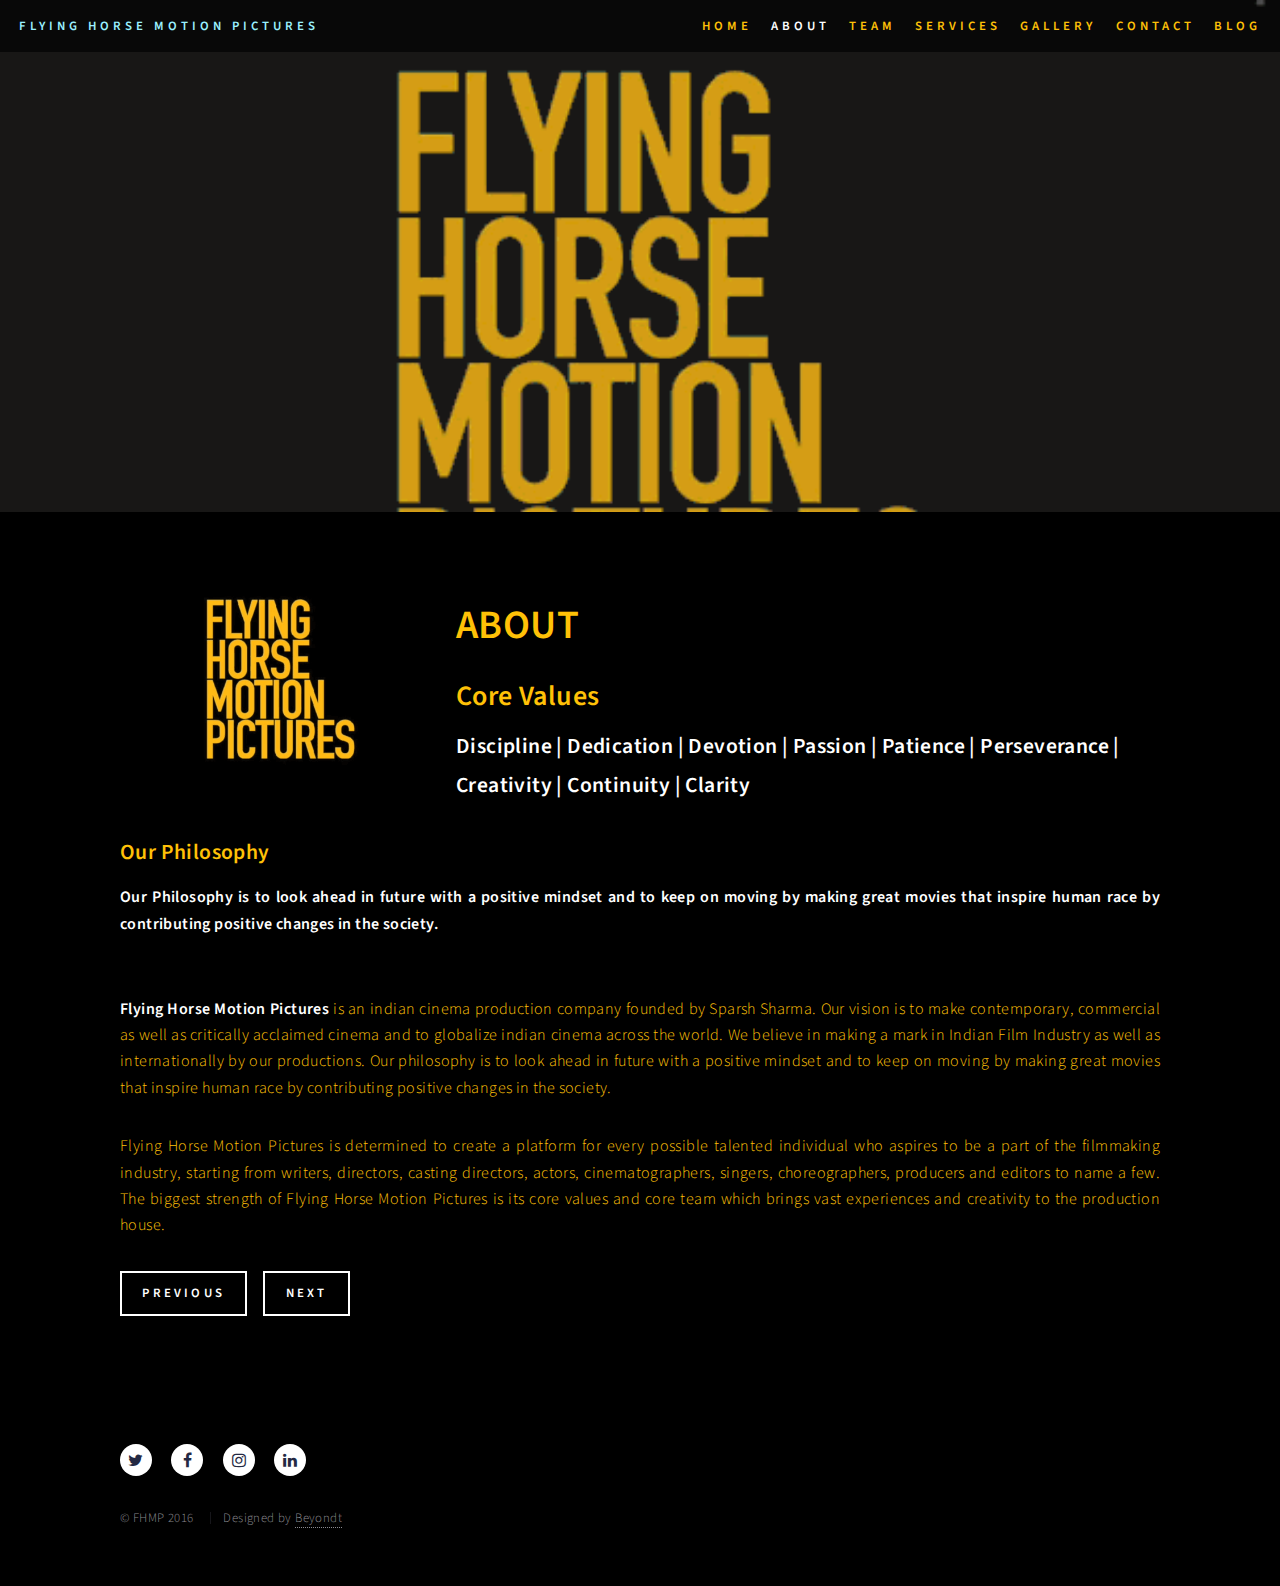
==== commit 7778e3ed: "v9" ====
--- a/about.html
+++ b/about.html
@@ -106,22 +106,18 @@
                                     
                                     <p>
                                     
-                                    <b>Flying Horse Motion Pictures</b> is an Indian Production House founded by Sparsh Sharma.
-									Our Vision is to make contemporary, commercial , critically acclaimed cinema and to globalize 
-									Indian cinema across the world. We believe in making a mark in Indian Film Industry as well as 
-									internationally by our productions. Our Philosophy is to look ahead in future with a positive 
-									mindset  and to keep on moving by making great movies that inspire human race by  contributing 
+                                    <b>Flying Horse Motion Pictures</b> is an indian cinema production company founded by Sparsh Sharma.
+									Our vision is to make contemporary, commercial as well as critically acclaimed cinema and to globalize
+									indian cinema across the world. We believe in making a mark in Indian Film Industry as well as
+									internationally by our productions. Our philosophy is to look ahead in future with a positive
+									mindset  and to keep on moving by making great movies that inspire human race by contributing
 									positive changes in the society.</p>
                                   
                                     
 									
                                     <p>
                                     
-                                   Flying Horse Motion Pictures is determined to create a platform for every possible Talented individual   
-								   who aspires to be a part of Film making, which is essential in Filmmaking, starting from Writers, Directors , 
-									Casting Directors,  Actors , Cinematographers , Singers , Choreographers,  Producers , 
-									Editors - to name a few. The biggest strength of FLYING HORSE MOTION PICTURES is its core
-									values and core team which brings vast experiences and creativity to the production house. </br> </p>
+                                   Flying Horse Motion Pictures is determined to create a platform for every possible talented individual who aspires to be a part of the filmmaking industry, starting from writers, directors, casting directors, actors, cinematographers, singers, choreographers, producers and editors to name a few. The biggest strength of Flying Horse Motion Pictures is its core values and core team which brings vast experiences and creativity to the production house. </br> </p>
 									
                                     
                                         <ul class="actions">
--- a/assets/css/main.css
+++ b/assets/css/main.css
@@ -1643,7 +1643,7 @@
 	body, input, select, textarea {
         color: #ffc107;
 		font-family: "Source Sans Pro", Helvetica, sans-serif;
-		font-size: 17pt;
+		font-size: 15pt;
 		font-weight: 300;
 		letter-spacing: 0.025em;
 		line-height: 1.65;
@@ -2942,6 +2942,11 @@
 					max-width: 100%;
 					width: 65em;
 				}
+
+.p {
+    font-size:14px;}
+
+
 
 			.spotlights > section:nth-child(2n) {
 				-moz-flex-direction: row-reverse;
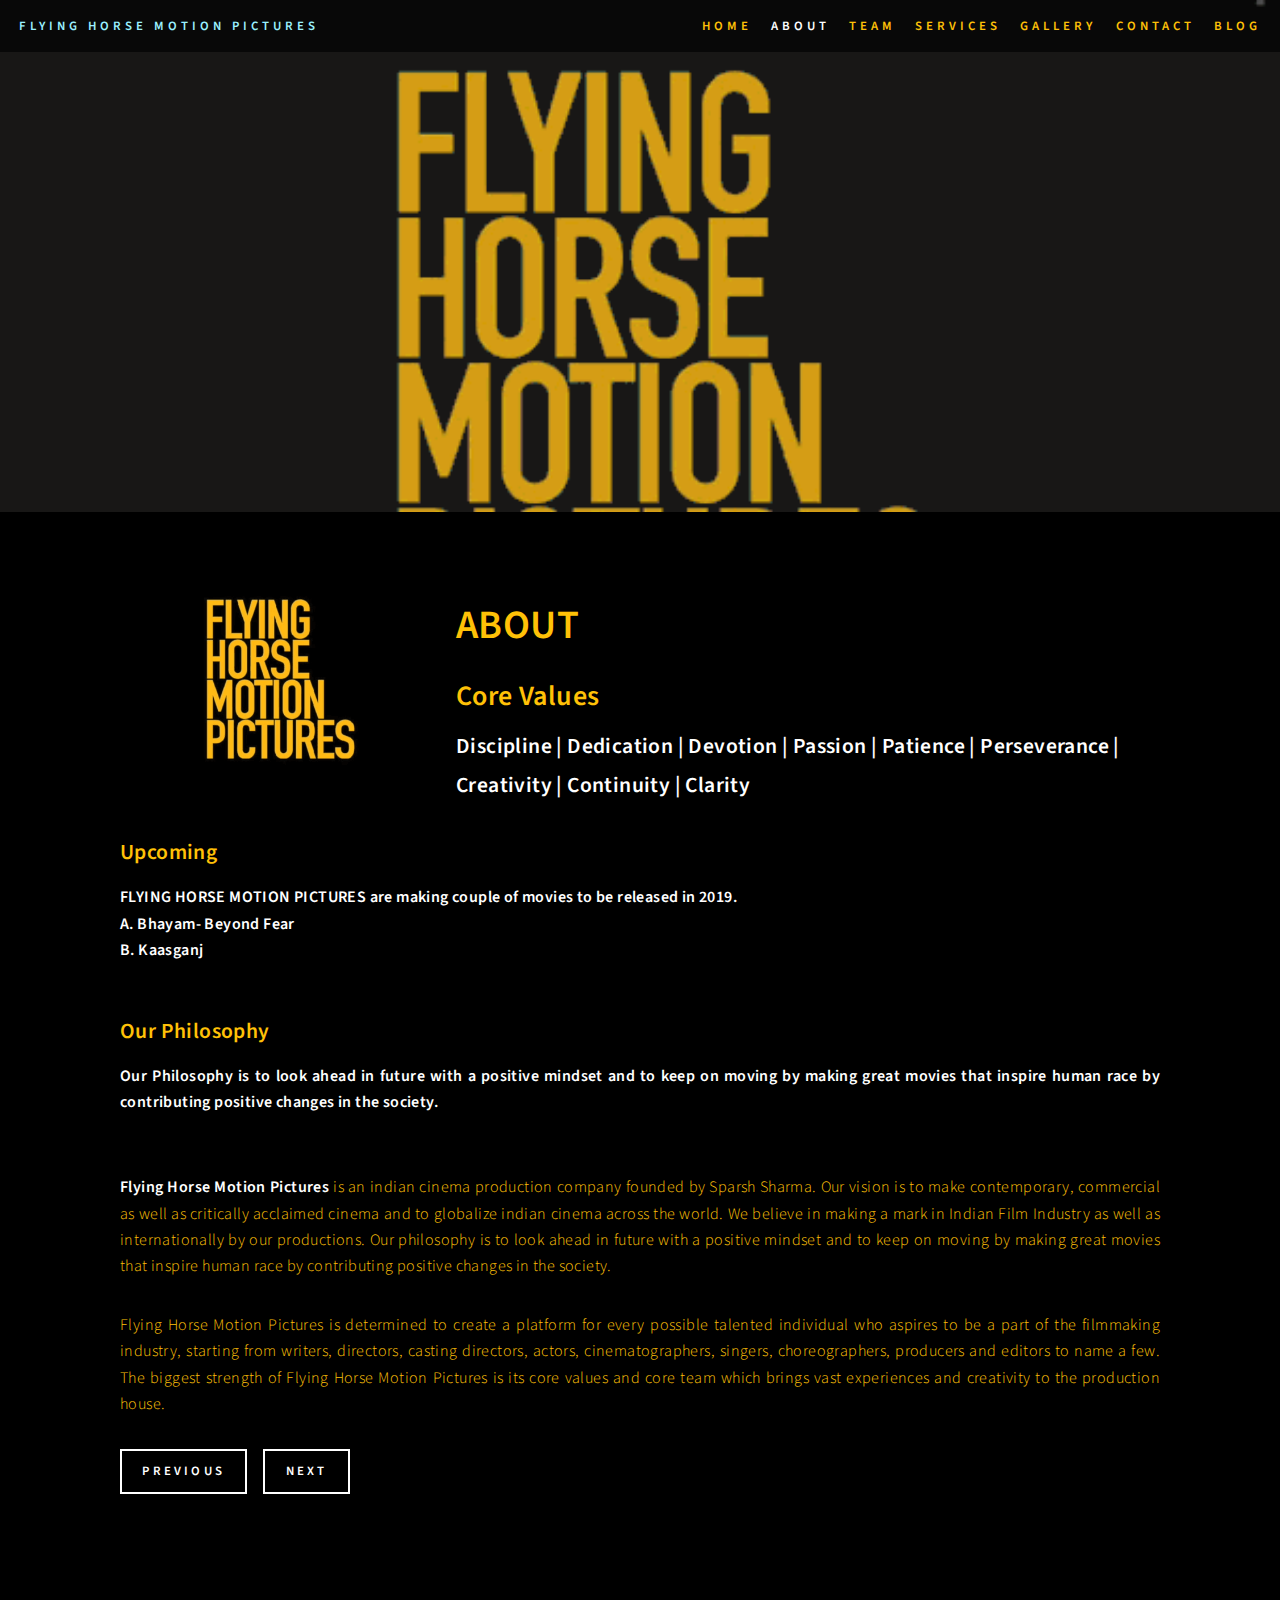
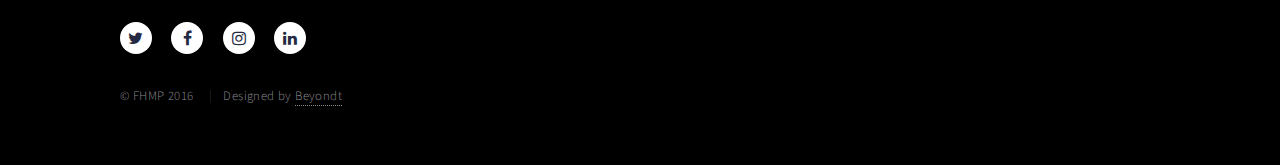
==== commit 16c53d8e: "done" ====
--- a/about.html
+++ b/about.html
@@ -95,6 +95,18 @@
                                     </br></h3>
                                     </br>
                                     
+									<h3>Upcoming</h3>
+                                    </header>
+                                    <p>
+									FLYING HORSE MOTION PICTURES are making couple of movies to be released in 2019.
+									</br>
+									A. Bhayam- Beyond Fear
+									</br>
+									B. Kaasganj
+
+									</p><!--End of 1st paragraph-->
+                                    </br>
+									
                                     <h3>Our Philosophy</h3>
                                     </header>
                                     <p>
